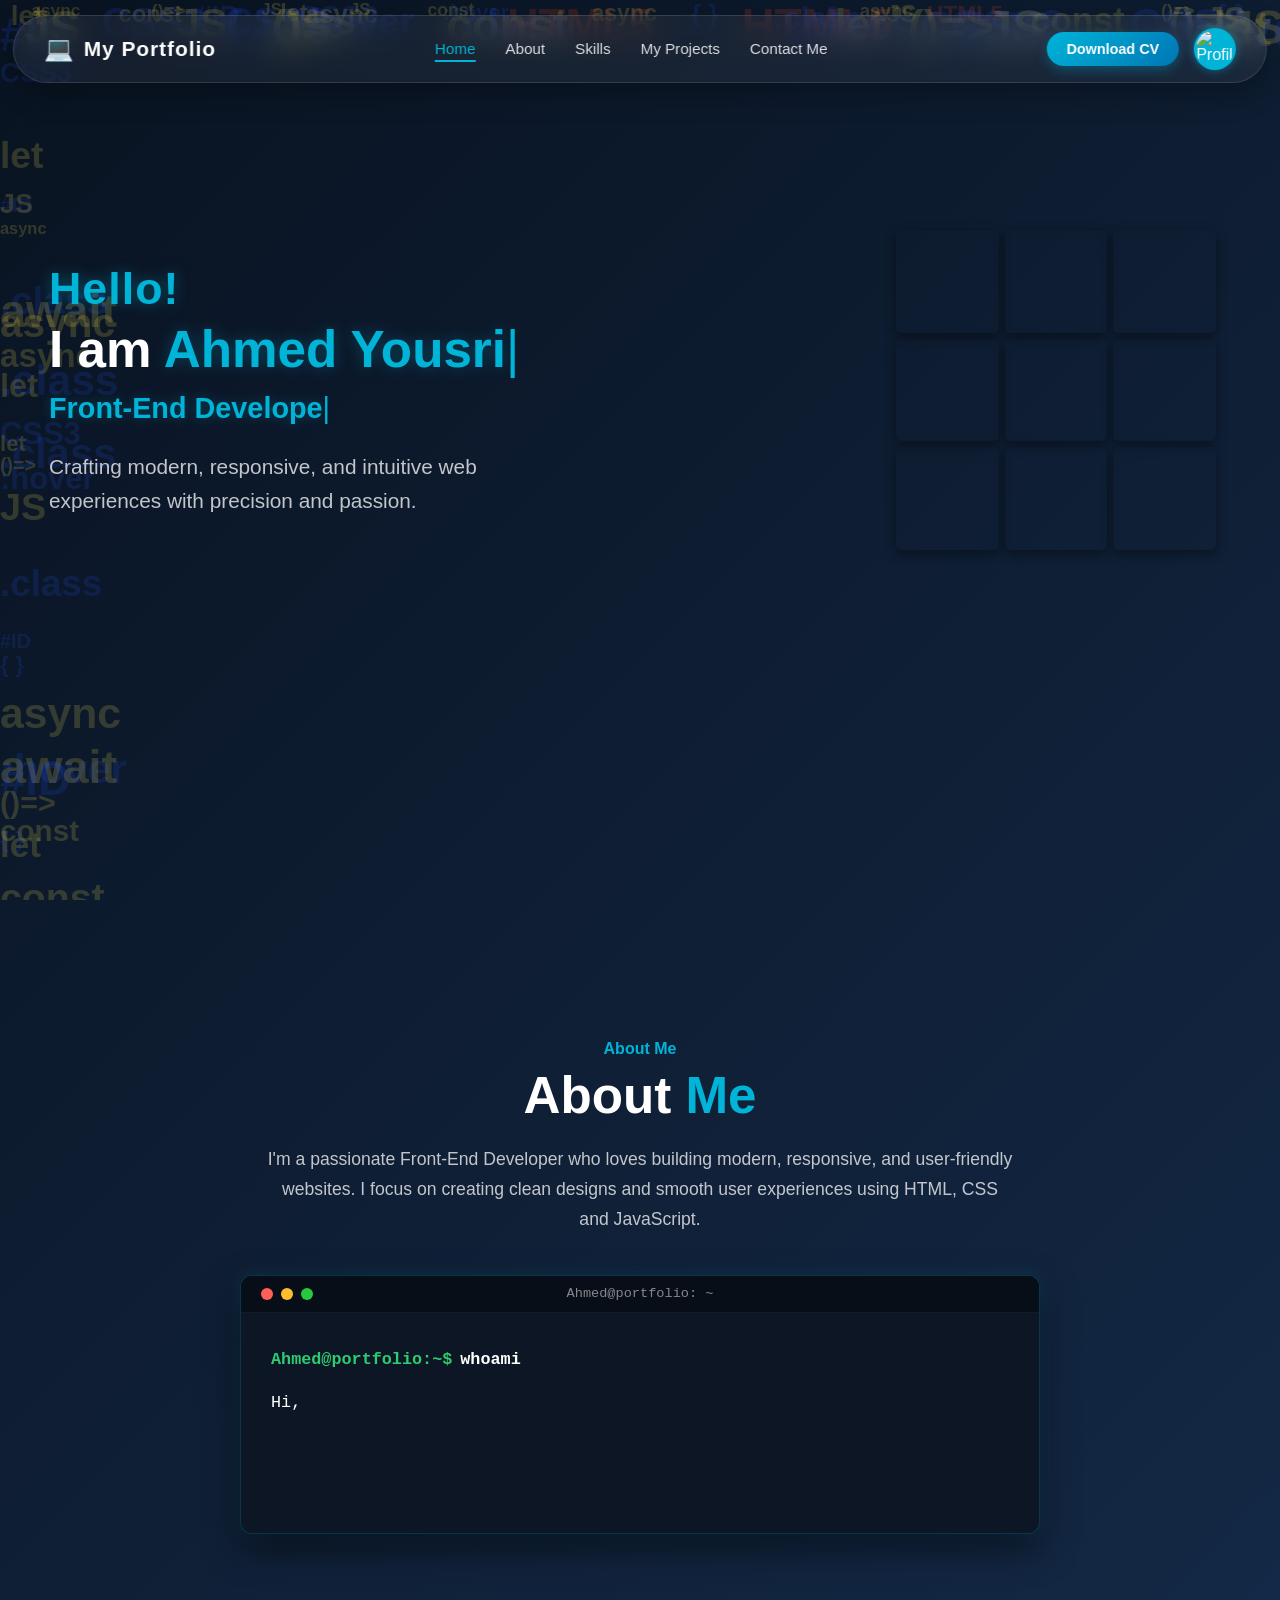
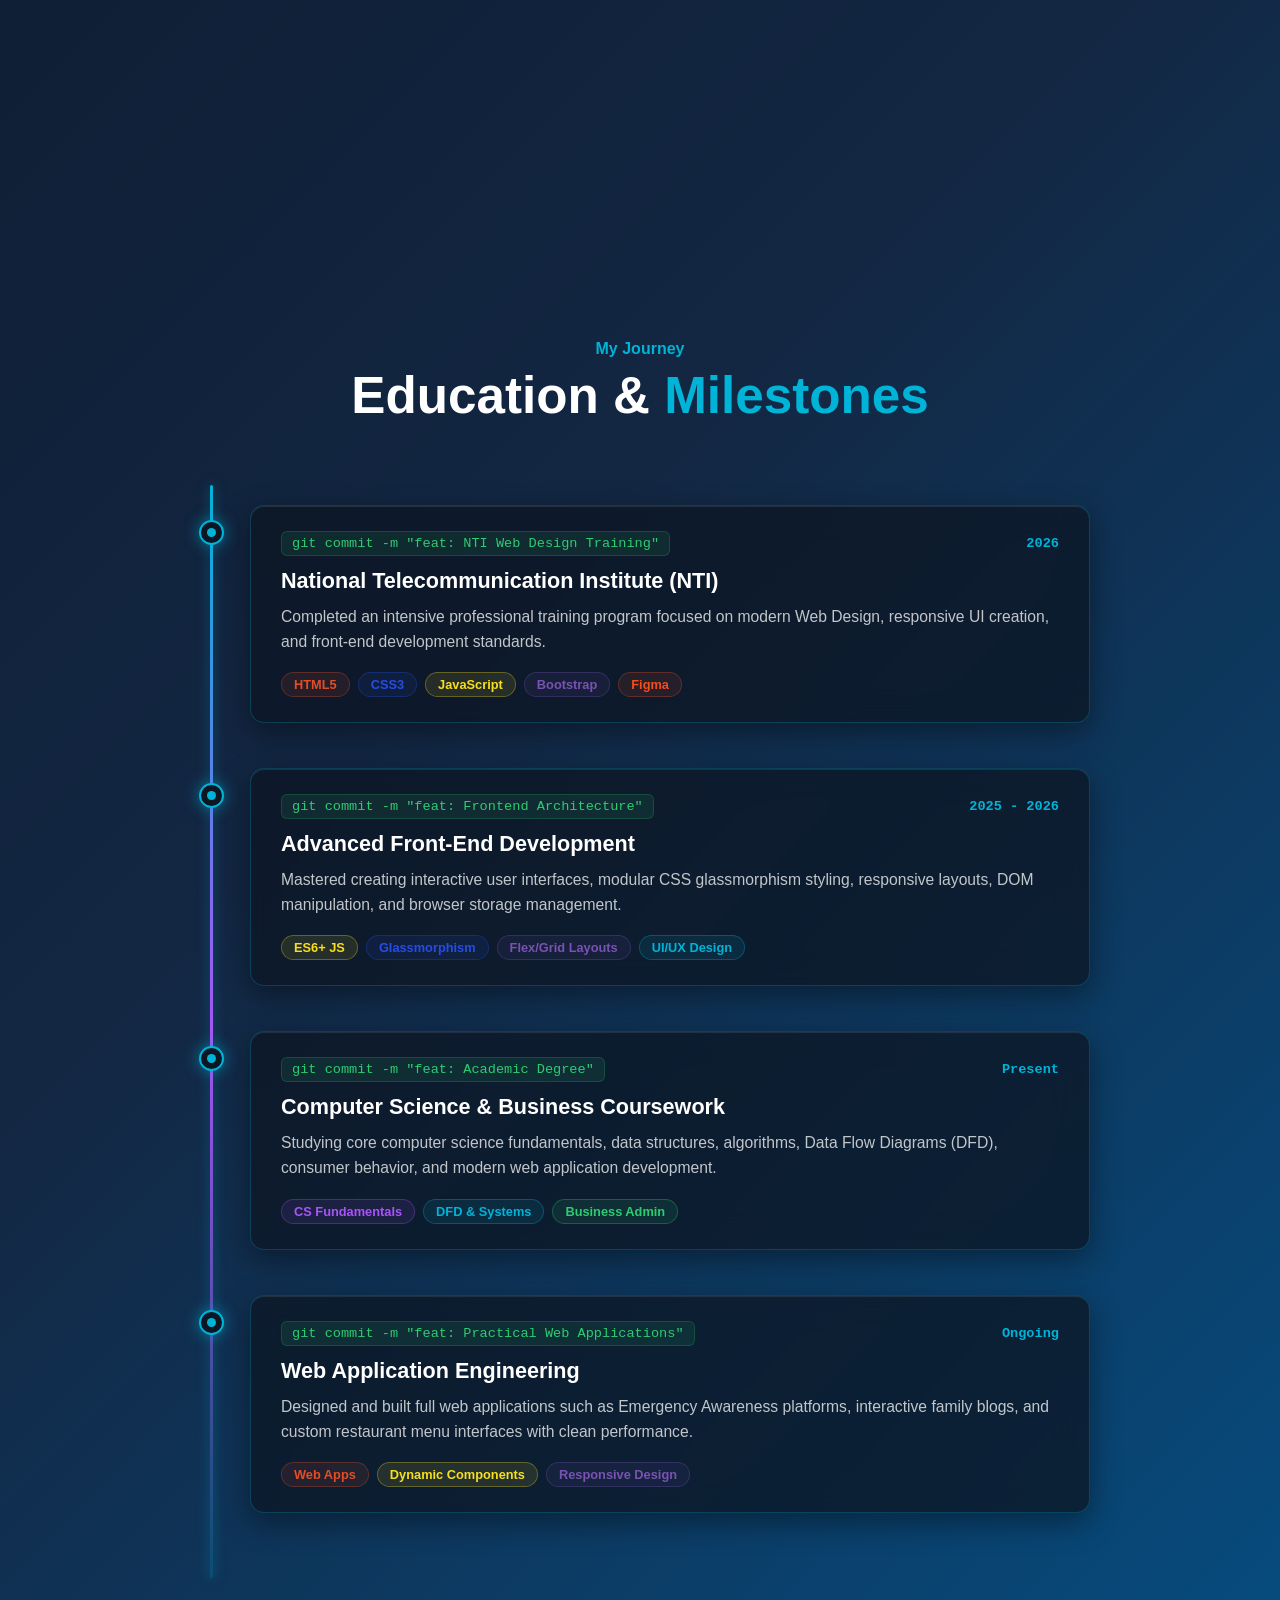
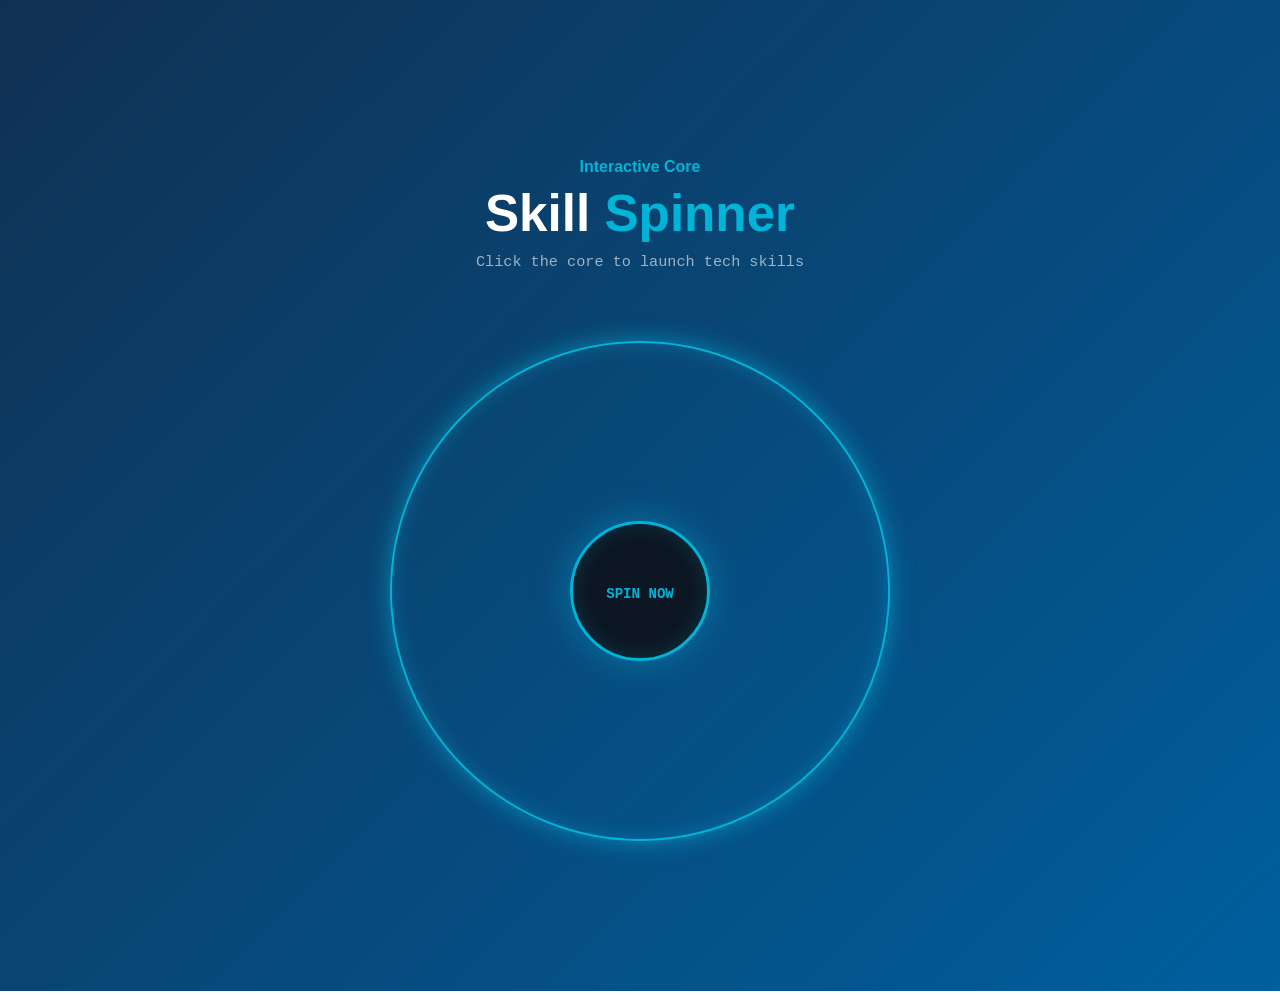
==== home.html @ 05fc456f "Add files via upload" ====
<!DOCTYPE html>
<html lang="en">
<!-- <!DOCTYPE html>
<html lang="ar" dir="rtl"> -->
<head>
  <meta charset="UTF-8">
  <meta name="viewport" content="width=device-width, initial-scale=1.0">
  <title>Background Template</title>
  <link rel="stylesheet" href="home.css">
</head>
<body>
  <!-- حاوية العناصر المتحركة في الخلفية فقط -->
  <div id="particles-container"></div>

  
 <!-- Navbar شريط التنقل -->
<nav class="navbar">
  <!-- الجزء الأيمن: اللوجو والاسم -->
  <div class="nav-brand">
    <div class="logo-icon">💻</div>
    <span class="brand-name">My Portfolio</span>
  </div>
  <!-- الجزء الأوسط: روابط التنقل (للشاشات الكبيرة) -->
  <ul class="nav-links" id="navLinks">
    <li><a href="#home" class="active">Home</a></li>
    <li><a href="#about">About</a></li>
    <li><a href="#skills">Skills</a></li>
    <li><a href="#projects">My Projects</a></li>
    <li><a href="#contact">Contact Me</a></li>
  </ul>
  <!-- الجزء الأيسر: زر الـ CV والصورة الشخصية + زرار الموبايل -->
  <div class="nav-user">
    <a href="CV.pdf" download class="btn-cv">Download CV</a>
    <div class="nav-profile-img">
      <img src="https://iili.io/CSLTADx.jpg" alt="Profile">
    </div>
    <!-- زرار الـ 3 شرط للموبايل -->
    <button class="mobile-toggle" id="mobileToggle" aria-label="Toggle Menu">
      <span></span>
      <span></span>
      <span></span>
    </button>
  </div>
</nav>




<!-- Hero Section -->
<section class="hero-section" id="home">
  <div class="hero-container">
    
    <!-- Left Side: Refined Typography -->
    <div class="hero-text">
      <h2 class="hero-hello">Hello!</h2>
      
      <!-- I am ثابتة والاسم أحمد يسري بيتكتب ويمسح -->
      <h1 class="hero-name">
        I am <span id="typing-name"></span><span class="cursor">|</span>
      </h1>
      
      <!-- التايتل بيتكتب ويمسح تحتها -->
      <h3 class="hero-title">
        <span id="typing-title"></span><span class="cursor-title">|</span>
      </h3>
      
      <p class="bio-text">
        Crafting modern, responsive, and intuitive web experiences with precision and passion.
      </p>
    </div>

    <!-- Right Side: Puzzle Image -->
    <div class="hero-image-wrapper">
      <div class="puzzle-grid" id="puzzleGrid"></div>
    </div>

  </div>
</section>





<!-- 2. About Me Section (تحت الهيرو مباشرة) -->
<section class="about-section" id="about">
  <div class="about-container">
    <span class="sub-title">About Me</span>
    <h2 class="main-title">About <span>Me</span></h2>
    
    <p class="about-description">
      I'm a passionate Front-End Developer who loves building modern, responsive, and user-friendly websites. I focus on creating clean designs and smooth user experiences using HTML, CSS and JavaScript.
    </p>

    <!-- Terminal Window -->
    <div class="terminal-window" id="terminalWindow">
      <div class="terminal-header">
        <div class="dots">
          <span class="dot red"></span>
          <span class="dot yellow"></span>
          <span class="dot green"></span>
        </div>
        <div class="terminal-title">Ahmed@portfolio: ~</div>
      </div>
      <div class="terminal-body" id="terminalBody"></div>
    </div>
  </div>
</section>


<!-- Education / Git Timeline Section -->
<section class="education-section" id="education">
  <div class="education-container">
    <span class="sub-title">My Journey</span>
    <h2 class="main-title">Education & <span>Milestones</span></h2>

    <!-- Git Branch Line Container -->
    <div class="git-timeline">
      <div class="git-branch-line"></div>

      <!-- Commit Item 1: NTI Training -->
      <div class="git-commit-item">
        <div class="git-node">
          <span class="node-inner"></span>
        </div>
        <div class="commit-card">
          <div class="commit-header">
            <span class="commit-tag">git commit -m "feat: NTI Web Design Training"</span>
            <span class="commit-date">2026</span>
          </div>
          <h3 class="commit-title">National Telecommunication Institute (NTI)</h3>
          <p class="commit-desc">
            Completed an intensive professional training program focused on modern Web Design, responsive UI creation, and front-end development standards.
          </p>
          <div class="commit-techs">
            <span class="tech-tag html">HTML5</span>
            <span class="tech-tag css">CSS3</span>
            <span class="tech-tag js">JavaScript</span>
            <span class="tech-tag bootstrap">Bootstrap</span>
            <span class="tech-tag figma">Figma</span>
          </div>
        </div>
      </div>

      <!-- Commit Item 2: Self-Learning & Frontend Specialization (جديد 🔥) -->
      <div class="git-commit-item">
        <div class="git-node">
          <span class="node-inner"></span>
        </div>
        <div class="commit-card">
          <div class="commit-header">
            <span class="commit-tag">git commit -m "feat: Frontend Architecture"</span>
            <span class="commit-date">2025 - 2026</span>
          </div>
          <h3 class="commit-title">Advanced Front-End Development</h3>
          <p class="commit-desc">
            Mastered creating interactive user interfaces, modular CSS glassmorphism styling, responsive layouts, DOM manipulation, and browser storage management.
          </p>
          <div class="commit-techs">
            <span class="tech-tag js">ES6+ JS</span>
            <span class="tech-tag css">Glassmorphism</span>
            <span class="tech-tag bootstrap">Flex/Grid Layouts</span>
            <span class="tech-tag dfd">UI/UX Design</span>
          </div>
        </div>
      </div>

      <!-- Commit Item 3: Academic Studies -->
      <div class="git-commit-item">
        <div class="git-node">
          <span class="node-inner"></span>
        </div>
        <div class="commit-card">
          <div class="commit-header">
            <span class="commit-tag">git commit -m "feat: Academic Degree"</span>
            <span class="commit-date">Present</span>
          </div>
          <h3 class="commit-title">Computer Science & Business Coursework</h3>
          <p class="commit-desc">
            Studying core computer science fundamentals, data structures, algorithms, Data Flow Diagrams (DFD), consumer behavior, and modern web application development.
          </p>
          <div class="commit-techs">
            <span class="tech-tag cs">CS Fundamentals</span>
            <span class="tech-tag dfd">DFD & Systems</span>
            <span class="tech-tag business">Business Admin</span>
          </div>
        </div>
      </div>

      <!-- Commit Item 4: Real-World Web Projects (جديد 🔥) -->
      <div class="git-commit-item">
        <div class="git-node">
          <span class="node-inner"></span>
        </div>
        <div class="commit-card">
          <div class="commit-header">
            <span class="commit-tag">git commit -m "feat: Practical Web Applications"</span>
            <span class="commit-date">Ongoing</span>
          </div>
          <h3 class="commit-title">Web Application Engineering</h3>
          <p class="commit-desc">
            Designed and built full web applications such as Emergency Awareness platforms, interactive family blogs, and custom restaurant menu interfaces with clean performance.
          </p>
          <div class="commit-techs">
            <span class="tech-tag html">Web Apps</span>
            <span class="tech-tag js">Dynamic Components</span>
            <span class="tech-tag bootstrap">Responsive Design</span>
          </div>
        </div>
      </div>

    </div>
  </div>
</section>










<!-- Skills Section - Expanded Circular Skill Orbit -->
<section class="skills-section" id="skills">
  <div class="skills-container">
    <span class="sub-title">Interactive Core</span>
    <h2 class="main-title">Skill <span>Spinner</span></h2>
    <p class="spinner-instruction">Click the core to launch tech skills</p>

    <!-- Spinner System Container -->
    <div class="spinner-system">
      
      <!-- Big Central Core Button -->
      <button class="spinner-core-big" id="spinnerCore">
        <div class="core-glow"></div>
        <div class="core-content">
          <i class="fas fa-bolt"></i>
          <span>SPIN NOW</span>
        </div>
      </button>

      <!-- Skill Orbit Nodes (6 Extra Large Skills) -->
      <div class="skills-orbit-container" id="orbitContainer">

        <!-- HTML5 -->
        <div class="orbit-node html" style="--i: 0;">
          <div class="node-icon"><i class="fab fa-html5"></i></div>
          <span class="node-label">HTML5</span>
          <span class="node-desc">Web Structure</span>
        </div>

        <!-- CSS3 -->
        <div class="orbit-node css" style="--i: 1;">
          <div class="node-icon"><i class="fab fa-css3-alt"></i></div>
          <span class="node-label">CSS3</span>
          <span class="node-desc">Modern Styling</span>
        </div>

        <!-- JavaScript -->
        <div class="orbit-node js" style="--i: 2;">
          <div class="node-icon"><i class="fab fa-js"></i></div>
          <span class="node-label">JavaScript</span>
          <span class="node-desc">Interactive Logic</span>
        </div>

        <!-- Bootstrap -->
        <div class="orbit-node bootstrap" style="--i: 3;">
          <div class="node-icon"><i class="fab fa-bootstrap"></i></div>
          <span class="node-label">Bootstrap</span>
          <span class="node-desc">Responsive UI</span>
        </div>

        <!-- Git -->
        <div class="orbit-node git" style="--i: 4;">
          <div class="node-icon"><i class="fab fa-git-alt"></i></div>
          <span class="node-label">Git</span>
          <span class="node-desc">Version Control</span>
        </div>

        <!-- GitHub -->
        <div class="orbit-node github" style="--i: 5;">
          <div class="node-icon"><i class="fab fa-github"></i></div>
          <span class="node-label">GitHub</span>
          <span class="node-desc">Code Hosting</span>
        </div>

      </div>

      <!-- Outer Decorative Orbit Line -->
      <div class="orbit-ring"></div>

    </div>
  </div>
</section>



  <!-- ربط ملف الـ JS الخارجي -->
  <script src="home.js"></script>
</body>
</html>
---- home.css ----
/* إعادة ضبط الهوامش الأساسية ومنع السكرول الأفقي نهائياً */
* {
  margin: 0;
  padding: 0;
  box-sizing: border-box;
}

html, body {
  width: 100%;
  max-width: 100%;
  overflow-x: hidden !important; /* قفل أي خروج من الأجناب على الموبايل واللاب */
  position: relative;
}

/* الخلفية: كحلي وسماوي بتداخل هادي */
body {
  min-height: 100vh;
  background: linear-gradient(135deg, #091321, #132743, #005f9e);
  font-family: 'Segoe UI', Tahoma, Geneva, Verdana, sans-serif;
  display: flex;
  justify-content: center;
  align-items: center;
  color: white;
  padding: 20px;
}

/* حاوية العناصر المتحركة */
#particles-container {
  position: absolute;
  top: 0;
  left: 0;
  width: 100%;
  height: 100%;
  z-index: 1;
  pointer-events: none;
  overflow: hidden; /* ضمان عدم خروج أي كلمة بره الشاشة */
}

/* الستايل العام للعنصر المتحرك */
.particle {
  position: absolute;
  font-weight: 900;
  opacity: 0.18;
  user-select: none;
  white-space: nowrap;
}

/* ألوان التقنيات */
.html-text { color: #e34c26; }
.css-text  { color: #264de4; }
.js-text   { color: #f0db4f; }

/* 1. أنيميشن الصعود (من تحت لفوق) */
@keyframes floatUp {
  0% { transform: translateY(105vh) rotate(0deg); opacity: 0; }
  15% { opacity: 0.2; }
  85% { opacity: 0.2; }
  100% { transform: translateY(-10vh) rotate(360deg); opacity: 0; }
}

/* 2. أنيميشن الهبوط (من فوق لتحت) */
@keyframes floatDown {
  0% { transform: translateY(-10vh) rotate(0deg); opacity: 0; }
  15% { opacity: 0.2; }
  85% { opacity: 0.2; }
  100% { transform: translateY(105vh) rotate(-360deg); opacity: 0; }
}

/* 3. أنيميشن من اليسار لليمن (محصورة داخل نطاق الشاشة) */
@keyframes floatRight {
  0% { transform: translateX(-15vw) rotate(0deg); opacity: 0; }
  15% { opacity: 0.2; }
  85% { opacity: 0.2; }
  100% { transform: translateX(100vw) rotate(360deg); opacity: 0; }
}

/* 4. أنيميشن من اليمين لليسار (محصورة داخل نطاق الشاشة) */
@keyframes floatLeft {
  0% { transform: translateX(100vw) rotate(0deg); opacity: 0; }
  15% { opacity: 0.2; }
  85% { opacity: 0.2; }
  100% { transform: translateX(-15vw) rotate(-360deg); opacity: 0; }
}

/* المحتوى الرئيسي زجاجي الشفافية */
.hero-content {
  text-align: center;
  z-index: 10;
  background: rgba(255, 255, 255, 0.05);
  padding: 40px 50px;
  border-radius: 20px;
  backdrop-filter: blur(10px);
  -webkit-backdrop-filter: blur(10px);
  border: 1px solid rgba(255, 255, 255, 0.1);
  box-shadow: 0 15px 35px rgba(0, 0, 0, 0.2);
  max-width: 650px;
  width: 100%;
}

.hero-content h1 {
  font-size: 2.8rem;
  margin-bottom: 12px;
  letter-spacing: 1.5px;
  line-height: 1.2;
}

.hero-content p {
  font-size: 1.25rem;
  color: #00b4d8;
  margin-bottom: 25px;
  font-weight: 500;
}

.hero-content button {
  background: #00b4d8;
  color: #fff;
  border: none;
  padding: 14px 36px;
  font-size: 1.1rem;
  border-radius: 30px;
  cursor: pointer;
  font-weight: bold;
  transition: all 0.3s ease;
  box-shadow: 0 5px 15px rgba(0, 180, 216, 0.3);
}

.hero-content button:hover {
  background: #0077b6;
  transform: translateY(-3px) scale(1.03);
  box-shadow: 0 8px 20px rgba(0, 180, 216, 0.5);
}

/* ==========================================
   Responsive Design (الموبايل والتابلت)
========================================== */

@media (max-width: 768px) {
  .hero-content {
    padding: 30px 25px;
  }

  .hero-content h1 {
    font-size: 2.2rem;
  }

  .hero-content p {
    font-size: 1.1rem;
  }
}

@media (max-width: 480px) {
  body {
    padding: 15px; /* هوامش متناسقة للموبايل */
  }

  .hero-content {
    padding: 25px 15px;
    border-radius: 16px;
  }

  .hero-content h1 {
    font-size: 1.6rem;
  }

  .hero-content p {
    font-size: 0.95rem;
  }

  .hero-content button {
    width: 100%;
    padding: 12px 0;
    font-size: 0.95rem;
  }
}



/* ==========================================
   Navbar Main Styling
========================================== */
.navbar {
  position: fixed;
  top: 15px;
  left: 50%;
  transform: translateX(-50%);
  width: 98%; /* كبرنا العرض عشان يستغل مساحة أكبر */
  max-width: 1450px; /* زيادة أقصى عرض ليصل للأطراف بشكل لطيف */
  background: rgba(255, 255, 255, 0.05);
  backdrop-filter: blur(15px);
  -webkit-backdrop-filter: blur(15px);
  border: 1px solid rgba(255, 255, 255, 0.12);
  padding: 12px 30px;
  border-radius: 50px;
  display: flex;
  justify-content: space-between;
  align-items: center;
  z-index: 1000;
  box-shadow: 0 10px 30px rgba(0, 0, 0, 0.3);
  direction: ltr;
  transition: all 0.3s ease;
}

/* 1. اللوجو والاسم */
.nav-brand {
  display: flex;
  align-items: center;
  gap: 10px;
}

.logo-icon {
  font-size: 1.5rem;
}

.brand-name {
  font-size: 1.3rem;
  font-weight: 800;
  color: #fff;
  letter-spacing: 1px;
}

/* 2. روابط التنقل */
.nav-links {
  display: flex;
  list-style: none;
  gap: 30px;
}

.nav-links a {
  color: rgba(255, 255, 255, 0.85);
  text-decoration: none;
  font-size: 0.95rem;
  font-weight: 500;
  transition: all 0.3s ease;
  position: relative;
}

.nav-links a:hover,
.nav-links a.active {
  color: #00b4d8;
}

.nav-links a::after {
  content: '';
  position: absolute;
  bottom: -5px;
  left: 0;
  width: 0;
  height: 2px;
  background: #00b4d8;
  transition: width 0.3s ease;
}

.nav-links a:hover::after,
.nav-links a.active::after {
  width: 100%;
}

/* 3. زر الـ CV والصورة والـ Toggle */
.nav-user {
  display: flex;
  align-items: center;
  gap: 15px;
}

.btn-cv {
  background: linear-gradient(135deg, #00b4d8, #0077b6);
  color: #fff;
  text-decoration: none;
  padding: 9px 20px;
  font-size: 0.9rem;
  font-weight: 600;
  border-radius: 25px;
  transition: all 0.3s ease;
  box-shadow: 0 4px 12px rgba(0, 180, 216, 0.3);
  white-space: nowrap;
}

.btn-cv:hover {
  transform: translateY(-2px);
  box-shadow: 0 6px 18px rgba(0, 180, 216, 0.5);
  background: linear-gradient(135deg, #0077b6, #00b4d8);
}

.nav-profile-img {
  width: 42px;
  height: 42px;
  border-radius: 50%;
  padding: 2px;
  background: #00b4d8;
  box-shadow: 0 0 10px rgba(0, 180, 216, 0.5);
  flex-shrink: 0;
}

.nav-profile-img img {
  width: 100%;
  height: 100%;
  border-radius: 50%;
  object-fit: cover;
  display: block;
}

/* زر الـ 3 شرط للموبايل (مخفي في الشاشات الكبيرة) */
.mobile-toggle {
  display: none;
  flex-direction: column;
  justify-content: space-between;
  width: 25px;
  height: 18px;
  background: transparent;
  border: none;
  cursor: pointer;
  padding: 0;
  z-index: 1001;
}

.mobile-toggle span {
  width: 100%;
  height: 3px;
  background-color: #fff;
  border-radius: 3px;
  transition: all 0.3s ease;
}

/* ==========================================
   Responsive (التحول للموبايل والـ Dropdown)
========================================== */
@media (max-width: 850px) {
  .navbar {
    width: 95%;
    padding: 10px 20px;
  }

  /* إظهار زر الـ 3 شرط */
  .mobile-toggle {
    display: flex;
  }

  /* تحويل روابط التنقل لقائمة Dropdown زجاجية */
  .nav-links {
    position: absolute;
    top: 70px;
    left: 0;
    width: 100%;
    background: rgba(13, 27, 42, 0.95);
    backdrop-filter: blur(20px);
    -webkit-backdrop-filter: blur(20px);
    border: 1px solid rgba(255, 255, 255, 0.1);
    border-radius: 20px;
    flex-direction: column;
    align-items: center;
    padding: 25px 0;
    gap: 20px;
    opacity: 0;
    pointer-events: none;
    transform: translateY(-15px);
    transition: all 0.3s ease;
    box-shadow: 0 15px 30px rgba(0, 0, 0, 0.5);
  }

  /* كلاس التفعيل عند ضغط الزرار بـ JS */
  .nav-links.active {
    opacity: 1;
    pointer-events: auto;
    transform: translateY(0);
  }

  /* أنيميشن حركة الـ 3 شرط لعلامة (X) عند الفتح */
  .mobile-toggle.active span:nth-child(1) {
    transform: translateY(7.5px) rotate(45deg);
  }
  .mobile-toggle.active span:nth-child(2) {
    opacity: 0;
  }
  .mobile-toggle.active span:nth-child(3) {
    transform: translateY(-7.5px) rotate(-45deg);
  }
}

@media (max-width: 480px) {
  .btn-cv {
    padding: 7px 14px;
    font-size: 0.8rem;
  }
  .brand-name {
    font-size: 1.1rem;
  }
}




/* ==========================================
   Hero Section Styling (Expanded Text Area)
========================================== */
.hero-section {
  min-height: 90vh;
  display: flex;
  align-items: center;
  justify-content: center;
  padding: 100px 4% 30px 4%; /* تقليل الهوامش الجانبية لاستغلال الشاشة */
  position: relative;
  z-index: 10;
  direction: ltr;
}

.hero-container {
  width: 100%;
  max-width: 1350px;
  display: flex;
  justify-content: space-between;
  align-items: center;
  gap: 20px; /* تقليل المسافة بين الصورة والنص */
}

.hero-text {
  flex: 1.6; /* تكبير مساحة النص عشان تاخد راحتها تماماً */
  text-align: left;
  transform: translateY(-20px) translateX(-15px); /* تحريك الكلام شمال أكتر */
}

.hero-hello {
  font-size: 2.8rem;
  font-weight: 800;
  color: #00b4d8;
  margin-bottom: 5px;
  letter-spacing: 1px;
  text-shadow: 0 0 15px rgba(0, 180, 216, 0.4);
}

/* I am + Ahmed Yusry في سطر واحد ثابت ومستحيل ينزل تحت */
.hero-name {
  font-size: 3.2rem;
  font-weight: 800;
  color: #ffffff;
  margin-bottom: 8px;
  line-height: 1.2;
  min-height: 65px;
  white-space: nowrap; /* منع نزول الاسم لسطر جديد نهائياً */
}

#typing-name {
  color: #00b4d8;
  text-shadow: 0 0 15px rgba(0, 180, 216, 0.3);
}

.hero-title {
  font-size: 1.8rem;
  font-weight: 600;
  color: #00b4d8;
  margin-bottom: 18px;
  min-height: 40px;
  white-space: nowrap; /* منع نزول التايتل لسطر جديد برضه */
}

#typing-title {
  color: #00b4d8;
  text-shadow: 0 0 12px rgba(0, 180, 216, 0.3);
}

.cursor, .cursor-title {
  display: inline-block;
  color: #00b4d8;
  font-weight: 300;
  animation: blink 0.7s infinite;
}

@keyframes blink {
  0%, 100% { opacity: 1; }
  50% { opacity: 0; }
}

.bio-text {
  font-size: 1.3rem;
  color: rgba(255, 255, 255, 0.75);
  line-height: 1.6;
  max-width: 520px;
}

/* الجانب اليمين للصورة */
.hero-image-wrapper {
  flex: 0.9;
  display: flex;
  justify-content: flex-end;
  align-items: center;
  transform: translateY(-20px);
}

.puzzle-grid {
  width: 320px;
  height: 320px;
  display: grid;
  grid-template-columns: repeat(3, 1fr);
  grid-template-rows: repeat(3, 1fr);
  gap: 6px;
  position: relative;
  border-radius: 20px;
  transition: gap 0.5s ease, box-shadow .5s ease;
}

.puzzle-piece {
  width: 100%;
  height: 100%;
  background-image: url("https://iili.io/CSLTADx.jpg");
  background-size: 320px 320px;
  border-radius: 6px;
  box-shadow: 0 4px 12px rgba(0, 0, 0, 0.4);
  transition: transform 3s cubic-bezier(0.16, 1, 0.3, 1), opacity 3s ease, border-radius 3s ease;
}

.puzzle-grid.merged {
  gap: 0px !important;
  box-shadow: 0 20px 40px rgba(0, 0, 0, 0.6), 0 0 25px rgba(0, 180, 216, 0.25);
}

.puzzle-grid.merged .puzzle-piece {
  border-radius: 0px !important;
  box-shadow: none !important;
  outline: 1px solid transparent;
}

.puzzle-grid.merged .puzzle-piece:nth-child(1) { border-top-left-radius: 20px !important; }
.puzzle-grid.merged .puzzle-piece:nth-child(3) { border-top-right-radius: 20px !important; }
.puzzle-grid.merged .puzzle-piece:nth-child(7) { border-bottom-left-radius: 20px !important; }
.puzzle-grid.merged .puzzle-piece:nth-child(9) { border-bottom-right-radius: 20px !important; }

/* Responsive Adjustments */
@media (max-width: 968px) {
  .hero-container {
    flex-direction: column;
    text-align: center;
    gap: 30px;
  }

  .hero-text, .hero-image-wrapper {
    transform: none;
    justify-content: center;
  }

  .hero-text { text-align: center; }
  .hero-hello { font-size: 2.2rem; }
  .hero-name { font-size: 2.2rem; white-space: normal; } /* السماح بالتجميع على الموبايل */
  .hero-title { font-size: 1.4rem; white-space: normal; }

  .puzzle-grid {
    width: 270px;
    height: 270px;
  }

  .puzzle-piece {
    background-size: 270px 270px;
  }
}

/* ==========================================
   إجبار السكاشن تنزل تحت بعضها تماماً
========================================== */

/* 1. ضبط الـ Body والمنطقة العروضية */
body {
  margin: 0;
  padding: 0;
  overflow-x: hidden;
  display: block !important; /* ضمان عدم توزيع السكاشن مجاورة */
}

/* إجبار كل Section إنه ياخد سطر لوحده بعرض الشاشة */
section {
  display: block !important;
  width: 100% !important;
  box-sizing: border-box;
  clear: both;
}

/* ==========================================
   1. Hero Section (قسم الهيرو)
========================================== */
.hero-section {
  min-height: 100vh;
  padding-top: 250px; /* مسافة فوق عشان الـ Navbar الثابت ما يغطيش الكلام */
  padding-bottom: 60px;
  padding-left: 5%;
  padding-right: 5%;
  position: relative;
  z-index: 10;
  direction: ltr;
}

.hero-container {
  width: 100%;
  max-width: 1300px;
  margin: 0 auto;
  display: flex; /* ترتيب محتوى الهيرو الداخلي فقط (النص والصورة) جنب بعض */
  justify-content: space-between;
  align-items: center;
  gap: 40px;
}

.hero-text {
  flex: 1.4;
  text-align: left;
}

.hero-image-wrapper {
  flex: 0.9;
  display: flex;
  justify-content: flex-end;
}

/* ==========================================
   2. About Me Section (قسم عني - ينزل تحت)
========================================== */
.about-section {
  min-height: 100vh;
  padding: 100px 5% 80px 5%;
  position: relative;
  z-index: 10;
  direction: ltr;
  margin-top: 40px; /* مسافة مريحة تضمن الفصل التام بينه وبين الهيرو */
}

.about-container {
  width: 100%;
  max-width: 900px;
  text-align: center;
  margin: 0 auto;
}

.sub-title {
  color: #00b4d8;
  font-size: 1rem;
  font-weight: 600;
  display: block;
  margin-bottom: 8px;
}

.main-title {
  font-size: 3.2rem;
  font-weight: 800;
  color: #ffffff;
  margin-bottom: 20px;
}

.main-title span {
  color: #00b4d8;
}

.about-description {
  color: rgba(255, 255, 255, 0.75);
  font-size: 1.1rem;
  line-height: 1.7;
  max-width: 750px;
  margin: 0 auto 40px auto;
}

/* Terminal Window Styling */
.terminal-window {
  background: rgba(13, 22, 35, 0.9);
  backdrop-filter: blur(15px);
  -webkit-backdrop-filter: blur(15px);
  border: 1px solid rgba(0, 180, 216, 0.2);
  border-radius: 12px;
  overflow: hidden;
  box-shadow: 0 15px 35px rgba(0, 0, 0, 0.5), 0 0 20px rgba(0, 180, 216, 0.15);
  text-align: left;
  font-family: 'Fira Code', 'Courier New', Courier, monospace;
  max-width: 800px;
  margin: 0 auto;
}

.terminal-header {
  background: rgba(8, 14, 23, 0.95);
  padding: 12px 20px;
  display: flex;
  align-items: center;
  position: relative;
  border-bottom: 1px solid rgba(255, 255, 255, 0.05);
}

.dots { display: flex; gap: 8px; }
.dot { width: 12px; height: 12px; border-radius: 50%; }
.dot.red { background: #ff5f56; }
.dot.yellow { background: #ffbd2e; }
.dot.green { background: #27c93f; }

.terminal-title {
  position: absolute;
  left: 50%;
  transform: translateX(-50%);
  color: rgba(255, 255, 255, 0.5);
  font-size: 0.85rem;
}

.terminal-body {
  padding: 30px;
  min-height: 220px;
  font-size: 1rem;
  line-height: 1.8;
}

/* ==========================================
   Terminal Line-by-Line & Colorful Syntax Styling
========================================== */

.terminal-body {
  padding: 30px;
  min-height: 220px;
  font-size: 1.05rem;
  line-height: 2;
  font-family: 'Fira Code', 'Courier New', Courier, monospace;
}

/* تأثير ظهور السطر بالكامل */
.term-line {
  margin-bottom: 10px;
  display: flex;
  align-items: center;
  flex-wrap: wrap;
  gap: 8px;
  opacity: 0;
  transform: translateY(6px);
  animation: lineFadeIn 0.4s ease forwards;
}

@keyframes lineFadeIn {
  to {
    opacity: 1;
    transform: translateY(0);
  }
}

/* ألوان الأسطر والكلمات المختلفة */
.term-prompt { color: #2ecc71; font-weight: bold; } /* أخضر الـ Terminal */
.term-cmd { color: #ffffff; font-weight: 600; }     /* أبيض للأمر whoami */

/* السطر 1: Hi, I'm Ahmed Yousry (أزرق نيون) */
.term-line-1 { color: #00b4d8; font-weight: 700; font-size: 1.15rem; }

/* السطر 2: Front-End Developer (أخضر نيون فاتح) */
.term-line-2 { color: #2ecc71; font-weight: 600; }

/* السطر 3: I create modern and responsive websites (بنفسجي / وردي نيون) */
.term-line-3 { color: #e056fd; }

/* السطر 4: ألوان اللغات والمهارات كل كلمة بلون مميز */
.skill-html {
  color: #e44d26; /* برتقالي HTML */
  font-weight: bold;
}

.skill-css {
  color: #264de4; /* أزرق CSS */
  font-weight: bold;
}

.skill-js {
  color: #f7df1e; /* أصفر JavaScript */
  font-weight: bold;
}

.skill-separator {
  color: rgba(255, 255, 255, 0.4);
  margin: 0 4px;
}

/* ==========================================
   Education Git Timeline Section
========================================== */
.education-section {
  min-height: 100vh;
  padding: 100px 5% 80px 5%;
  position: relative;
  z-index: 10;
  direction: ltr;
  box-sizing: border-box;
}

.education-container {
  width: 100%;
  max-width: 900px;
  margin: 0 auto;
  text-align: center;
}

/* Timeline Layout */
.git-timeline {
  position: relative;
  margin-top: 60px;
  padding: 20px 0;
}

/* الخط الرأسي المضيء (The Git Branch) */
.git-branch-line {
  position: absolute;
  top: 0;
  bottom: 0;
  left: 20px; /* على الشمال في الموبايل، وفي السنتر في الشاشات الكبيرة */
  width: 3px;
  background: linear-gradient(180deg, #00b4d8 0%, #a855f7 50%, rgba(0, 180, 216, 0.2) 100%);
  box-shadow: 0 0 12px rgba(0, 180, 216, 0.5);
  border-radius: 3px;
}

/* Commit Node Container */
.git-commit-item {
  position: relative;
  display: flex;
  align-items: flex-start;
  margin-bottom: 45px;
  opacity: 0;
  transform: translateY(30px);
  transition: all 0.6s cubic-bezier(0.25, 1, 0.5, 1);
}

.git-commit-item.show {
  opacity: 1;
  transform: translateY(0);
}

/* Git Node Dot */
.git-node {
  position: absolute;
  left: 9px;
  top: 15px;
  width: 25px;
  height: 25px;
  border-radius: 50%;
  background: #0d1623;
  border: 2px solid #00b4d8;
  display: flex;
  justify-content: center;
  align-items: center;
  box-shadow: 0 0 15px rgba(0, 180, 216, 0.6);
  z-index: 2;
  transition: transform 0.3s ease, background 0.3s ease;
}

.git-commit-item:hover .git-node {
  transform: scale(1.25);
  background: #00b4d8;
  box-shadow: 0 0 25px #00b4d8;
}

.node-inner {
  width: 9px;
  height: 9px;
  border-radius: 50%;
  background: #00b4d8;
}

.git-commit-item:hover .node-inner {
  background: #ffffff;
}

/* Glassmorphism Commit Card */
.commit-card {
  margin-left: 60px;
  width: 100%;
  background: rgba(13, 22, 35, 0.75);
  backdrop-filter: blur(16px);
  -webkit-backdrop-filter: blur(16px);
  border: 1px solid rgba(0, 180, 216, 0.25);
  border-radius: 14px;
  padding: 25px 30px;
  text-align: left;
  box-shadow: 0 10px 30px rgba(0, 0, 0, 0.4), inset 0 1px 1px rgba(255, 255, 255, 0.1);
  transition: border-color 0.3s ease, transform 0.3s ease, box-shadow 0.3s ease;
}

.commit-card:hover {
  border-color: rgba(0, 180, 216, 0.6);
  transform: translateY(-5px);
  box-shadow: 0 15px 35px rgba(0, 0, 0, 0.5), 0 0 20px rgba(0, 180, 216, 0.2);
}

.commit-header {
  display: flex;
  justify-content: space-between;
  align-items: center;
  margin-bottom: 12px;
  flex-wrap: wrap;
  gap: 10px;
}

.commit-tag {
  font-family: 'Fira Code', monospace;
  font-size: 0.85rem;
  color: #2ecc71; /* أخضر Git */
  background: rgba(46, 204, 113, 0.1);
  padding: 4px 10px;
  border-radius: 6px;
  border: 1px solid rgba(46, 204, 113, 0.2);
}

.commit-date {
  font-family: 'Fira Code', monospace;
  font-size: 0.85rem;
  color: #00b4d8;
  font-weight: 600;
}

.commit-title {
  color: #ffffff;
  font-size: 1.35rem;
  font-weight: 700;
  margin-bottom: 10px;
}

.commit-desc {
  color: rgba(255, 255, 255, 0.75);
  font-size: 0.98rem;
  line-height: 1.6;
  margin-bottom: 18px;
}

/* Tech Badges */
.commit-techs {
  display: flex;
  flex-wrap: wrap;
  gap: 8px;
}

.tech-tag {
  font-size: 0.8rem;
  padding: 4px 12px;
  border-radius: 20px;
  font-weight: 600;
  background: rgba(255, 255, 255, 0.05);
  border: 1px solid rgba(255, 255, 255, 0.1);
  color: #e2e8f0;
}

.tech-tag.html { color: #e44d26; border-color: rgba(228, 77, 38, 0.3); background: rgba(228, 77, 38, 0.1); }
.tech-tag.css { color: #264de4; border-color: rgba(38, 77, 228, 0.3); background: rgba(38, 77, 228, 0.1); }
.tech-tag.js { color: #f7df1e; border-color: rgba(247, 223, 30, 0.3); background: rgba(247, 223, 30, 0.1); }
.tech-tag.bootstrap { color: #7952b3; border-color: rgba(121, 82, 179, 0.3); background: rgba(121, 82, 179, 0.1); }
.tech-tag.figma { color: #f24e1e; border-color: rgba(242, 78, 30, 0.3); background: rgba(242, 78, 30, 0.1); }
.tech-tag.cs { color: #a855f7; border-color: rgba(168, 85, 247, 0.3); background: rgba(168, 85, 247, 0.1); }
.tech-tag.dfd { color: #00b4d8; border-color: rgba(0, 180, 216, 0.3); background: rgba(0, 180, 216, 0.1); }
.tech-tag.business { color: #2ecc71; border-color: rgba(46, 204, 113, 0.3); background: rgba(46, 204, 113, 0.1); }

@media (max-width: 600px) {
  .commit-card { padding: 18px; margin-left: 50px; }
  .commit-title { font-size: 1.1rem; }
}









/* ==========================================
   Global Overflow Fix (منع الهزة الأفقية)
========================================== */
html, body {
  max-width: 100%;
  overflow-x: hidden !important;
}

/* ==========================================
   Big Circular Core & Scaling Orbit Nodes
========================================== */
.skills-section {
  min-height: 100vh;
  padding: 100px 5% 80px 5%;
  position: relative;
  z-index: 10;
  direction: ltr;
  box-sizing: border-box;
  overflow: hidden; /* يمنع خروج العناصر يمين أو شمال */
}

.skills-container {
  max-width: 1000px;
  margin: 0 auto;
  text-align: center;
}

.spinner-instruction {
  font-family: 'Fira Code', monospace;
  color: rgba(255, 255, 255, 0.6);
  font-size: 0.95rem;
  margin-top: -10px;
  margin-bottom: 30px;
}

/* مساحة المسرح الكلي */
.spinner-system {
  position: relative;
  width: 580px; 
  height: 580px;
  margin: 30px auto;
  display: flex;
  justify-content: center;
  align-items: center;
  max-width: 100%;
}

/* الدايرة الرئيسية الكبيرة في النص */
.spinner-core-big {
  position: relative;
  width: 140px; 
  height: 140px;
  border-radius: 50%;
  background: #0d1623;
  border: 3px solid #00b4d8;
  color: #00b4d8;
  cursor: pointer;
  outline: none;
  z-index: 25;
  box-shadow: 0 0 35px rgba(0, 180, 216, 0.4), inset 0 0 20px rgba(0, 180, 216, 0.2);
  transition: all 0.4s cubic-bezier(0.175, 0.885, 0.32, 1.275);
}

.spinner-core-big:hover {
  transform: scale(1.08);
  box-shadow: 0 0 50px #00b4d8, inset 0 0 25px #00b4d8;
}

.spinner-core-big.spinning {
  animation: corePulse 0.4s infinite alternate;
  border-color: #a855f7;
  color: #a855f7;
  box-shadow: 0 0 50px #a855f7;
}

.core-content {
  display: flex;
  flex-direction: column;
  align-items: center;
  gap: 6px;
  font-family: 'Fira Code', monospace;
  font-weight: bold;
  font-size: 0.88rem;
}

.core-content i { font-size: 1.9rem; }

/* 🔥 الحلقة الدائرية الخارجية المضيئة (Glowing Orbit Ring) */
.orbit-ring {
  position: absolute;
  width: 500px;
  height: 500px;
  border-radius: 50%;
  border: 2px solid #00b4d8; /* لون النيون الرئيسي */
  background: rgba(0, 180, 216, 0.02); /* خلفية زجاجية خفيفة جداً */
  /* تأثير التوهج المضيء (Neon Glow) */
  box-shadow: 0 0 25px rgba(0, 180, 216, 0.6),
              inset 0 0 20px rgba(0, 180, 216, 0.3);
  z-index: 1;
  pointer-events: none;
  transition: all 0.5s ease;
  animation: ringPulse 3s infinite alternate ease-in-out;
}

/* أنيميشن نبض الإضاءة للحلقة الدائرية الكبيرة */
@keyframes ringPulse {
  0% {
    box-shadow: 0 0 15px rgba(0, 180, 216, 0.4), inset 0 0 15px rgba(0, 180, 216, 0.2);
    border-color: rgba(0, 180, 216, 0.7);
  }
  100% {
    box-shadow: 0 0 35px rgba(0, 180, 216, 0.9), inset 0 0 25px rgba(0, 180, 216, 0.5);
    border-color: #00b4d8;
  }
}

/* Skills Orbit Container */
.skills-orbit-container {
  position: absolute;
  width: 100%;
  height: 100%;
  top: 0;
  left: 0;
  z-index: 15;
  transition: transform 2.5s cubic-bezier(0.25, 1, 0.5, 1);
}

/* دواير المهارات الـ 6 (Extra Large) */
.orbit-node {
  position: absolute;
  top: 50%;
  left: 50%;
  width: 120px;
  height: 120px;
  margin-top: -60px;
  margin-left: -60px;
  border-radius: 50%;
  background: rgba(13, 22, 35, 0.95);
  backdrop-filter: blur(14px);
  -webkit-backdrop-filter: blur(14px);
  border: 2px solid rgba(255, 255, 255, 0.18);
  display: flex;
  flex-direction: column;
  justify-content: center;
  align-items: center;
  cursor: pointer;
  opacity: 0;
  transform: scale(0);
  transition: all 0.9s cubic-bezier(0.34, 1.56, 0.64, 1);
  padding: 8px;
  text-align: center;
  box-sizing: border-box;
}

.node-icon { font-size: 2rem; }
.node-label { font-size: 0.85rem; font-family: 'Fira Code', monospace; font-weight: bold; margin-top: 2px; color: #fff; }
.node-desc { font-size: 0.68rem; color: rgba(255, 255, 255, 0.75); font-family: sans-serif; display: block; margin-top: 1px; }

/* تفعيل الدواير وتكبيرها واستقرارها على المدار المضيء */
.spinner-system.active .orbit-node {
  opacity: 1;
  transform: rotate(calc(var(--i) * (360deg / 6))) translate(250px) rotate(calc(var(--i) * (-360deg / 6))) scale(1);
}

/* Hover Effect لكل مهارة */
.orbit-node.html { color: #e44d26; }
.orbit-node.html:hover { border-color: #e44d26; box-shadow: 0 0 30px #e44d26; transform: rotate(calc(var(--i) * (360deg / 6))) translate(250px) rotate(calc(var(--i) * (-360deg / 6))) scale(1.18); }

.orbit-node.css { color: #264de4; }
.orbit-node.css:hover { border-color: #264de4; box-shadow: 0 0 30px #264de4; transform: rotate(calc(var(--i) * (360deg / 6))) translate(250px) rotate(calc(var(--i) * (-360deg / 6))) scale(1.18); }

.orbit-node.js { color: #f7df1e; }
.orbit-node.js:hover { border-color: #f7df1e; box-shadow: 0 0 30px #f7df1e; transform: rotate(calc(var(--i) * (360deg / 6))) translate(250px) rotate(calc(var(--i) * (-360deg / 6))) scale(1.18); }

.orbit-node.bootstrap { color: #7952b3; }
.orbit-node.bootstrap:hover { border-color: #7952b3; box-shadow: 0 0 30px #7952b3; transform: rotate(calc(var(--i) * (360deg / 6))) translate(250px) rotate(calc(var(--i) * (-360deg / 6))) scale(1.18); }

.orbit-node.git { color: #f05032; }
.orbit-node.git:hover { border-color: #f05032; box-shadow: 0 0 30px #f05032; transform: rotate(calc(var(--i) * (360deg / 6))) translate(250px) rotate(calc(var(--i) * (-360deg / 6))) scale(1.18); }

.orbit-node.github { color: #ffffff; }
.orbit-node.github:hover { border-color: #ffffff; box-shadow: 0 0 30px #ffffff; transform: rotate(calc(var(--i) * (360deg / 6))) translate(250px) rotate(calc(var(--i) * (-360deg / 6))) scale(1.18); }

@keyframes corePulse {
  0% { transform: scale(1); }
  100% { transform: scale(1.12); }
}

/* 📱 Responsive للموبايل مع المدار المضيء وإظهار النصوص */
@media (max-width: 600px) {
  .spinner-system { 
    width: 380px; 
    height: 380px; 
  }
  .orbit-ring { 
    width: 300px; 
    height: 300px; 
  }
  .spinner-core-big { 
    width: 105px; 
    height: 105px; 
  }
  .core-content i { font-size: 1.5rem; }
  .core-content span { font-size: 0.75rem; }

  .orbit-node { 
    width: 85px; 
    height: 85px; 
    margin-top: -42.5px; 
    margin-left: -42.5px;
    padding: 4px;
  }
  .node-icon { font-size: 1.3rem; }
  .node-label { font-size: 0.68rem; margin-top: 1px; }
  
  .node-desc { 
    display: block !important; 
    font-size: 0.52rem; 
    line-height: 1;
    color: rgba(255, 255, 255, 0.8);
    margin-top: 2px;
  }

  .spinner-system.active .orbit-node {
    transform: rotate(calc(var(--i) * (360deg / 6))) translate(150px) rotate(calc(var(--i) * (-360deg / 6))) scale(1);
  }
}
































/* ==========================================
   تثبيت الخلفية المتحركة على كامل حجم الصفحة
========================================== */
#particles-container, 
canvas {
  position: fixed !important;
  top: 0;
  left: 0;
  width: 100vw !important;
  height: 100vh !important;
  z-index: -1 !important;
  pointer-events: none;
}
/* منع الهزّة والخروج الأُفقي للشاشة ككل */
html, body {
  max-width: 100%;
  overflow-x: hidden !important;
}
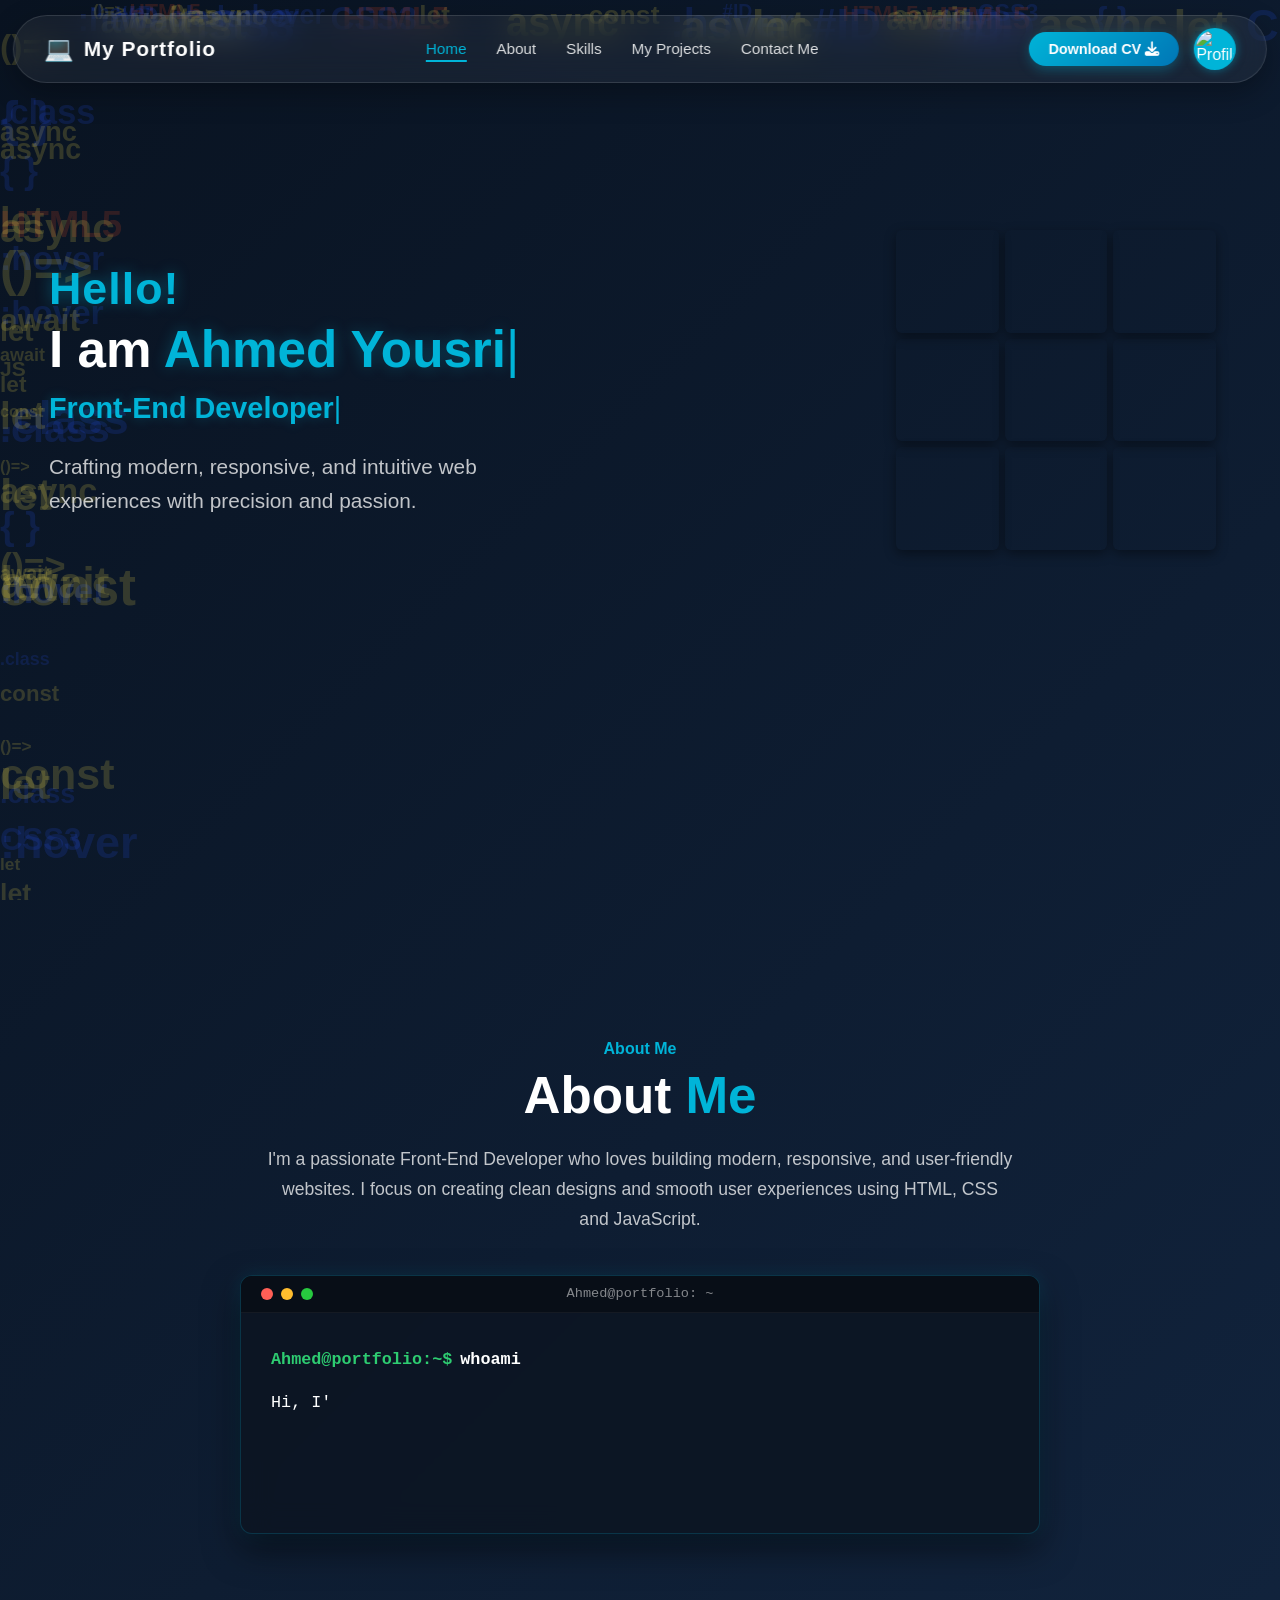
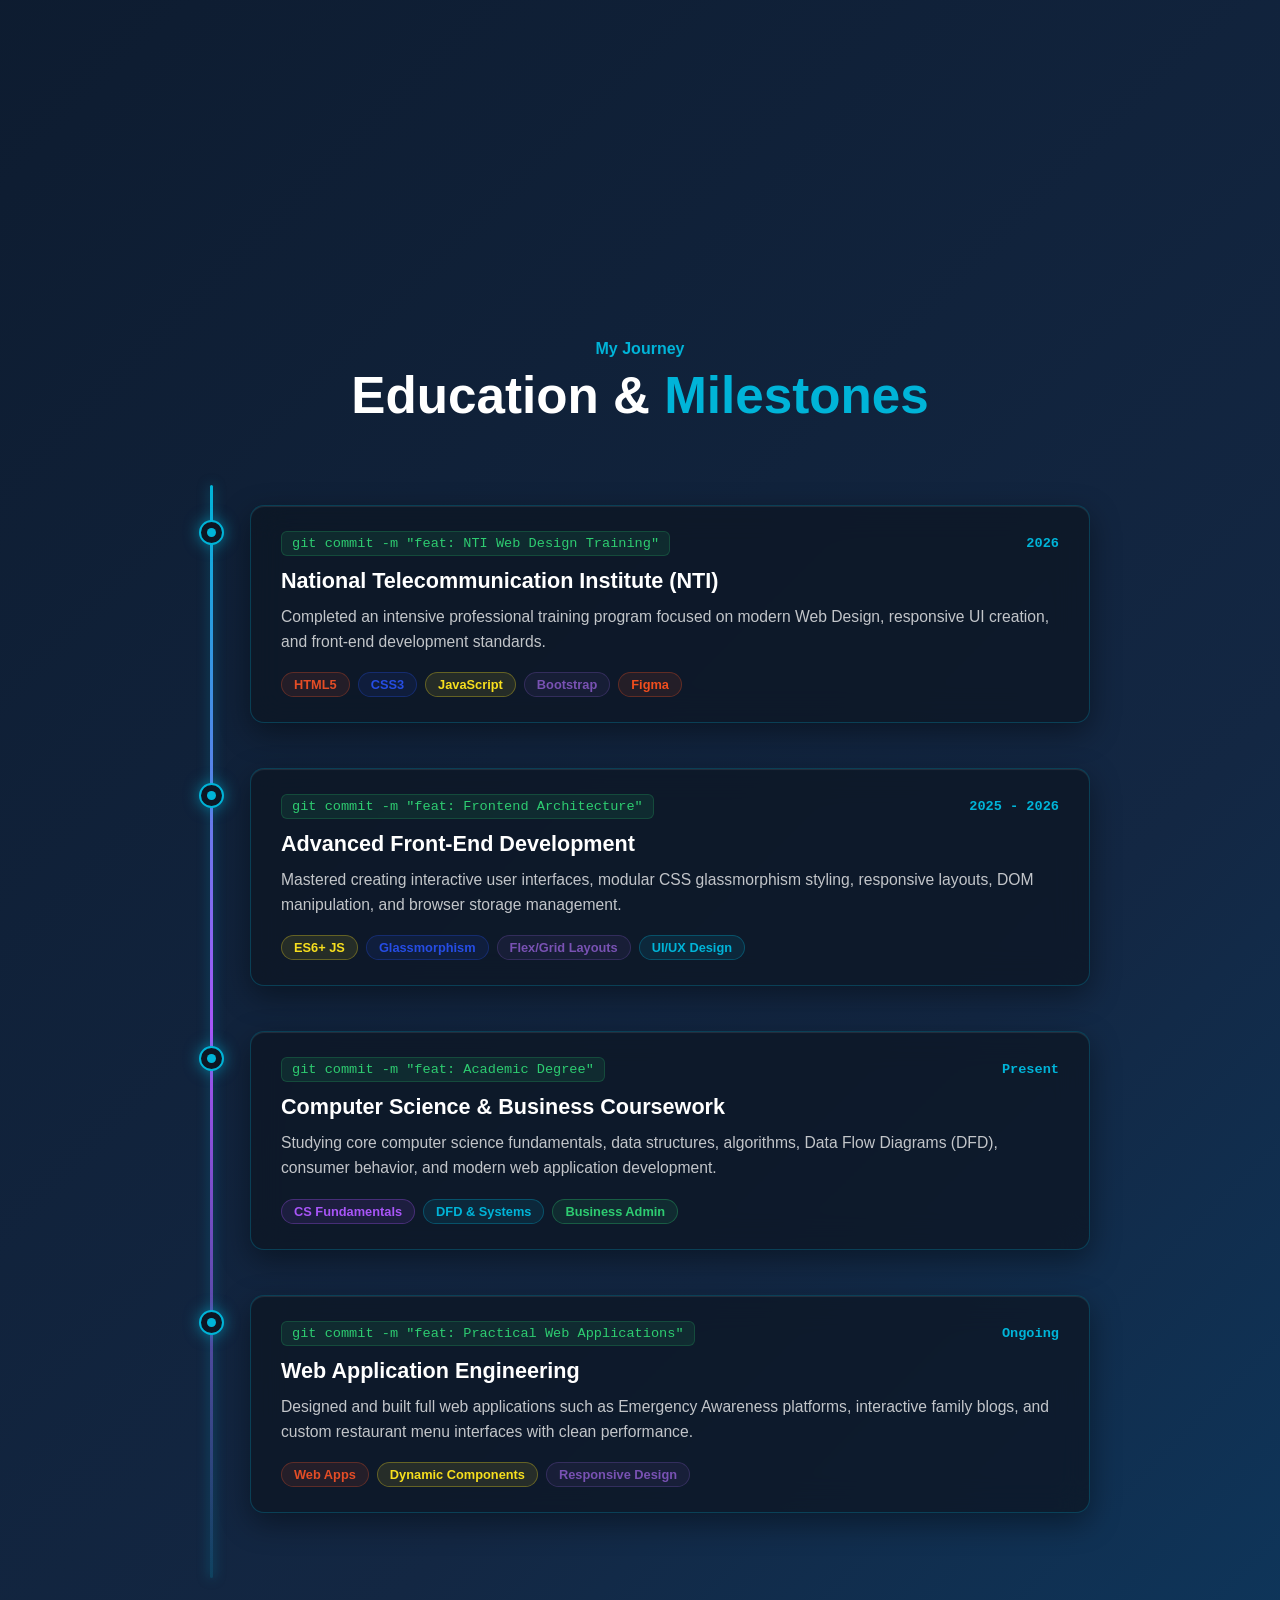
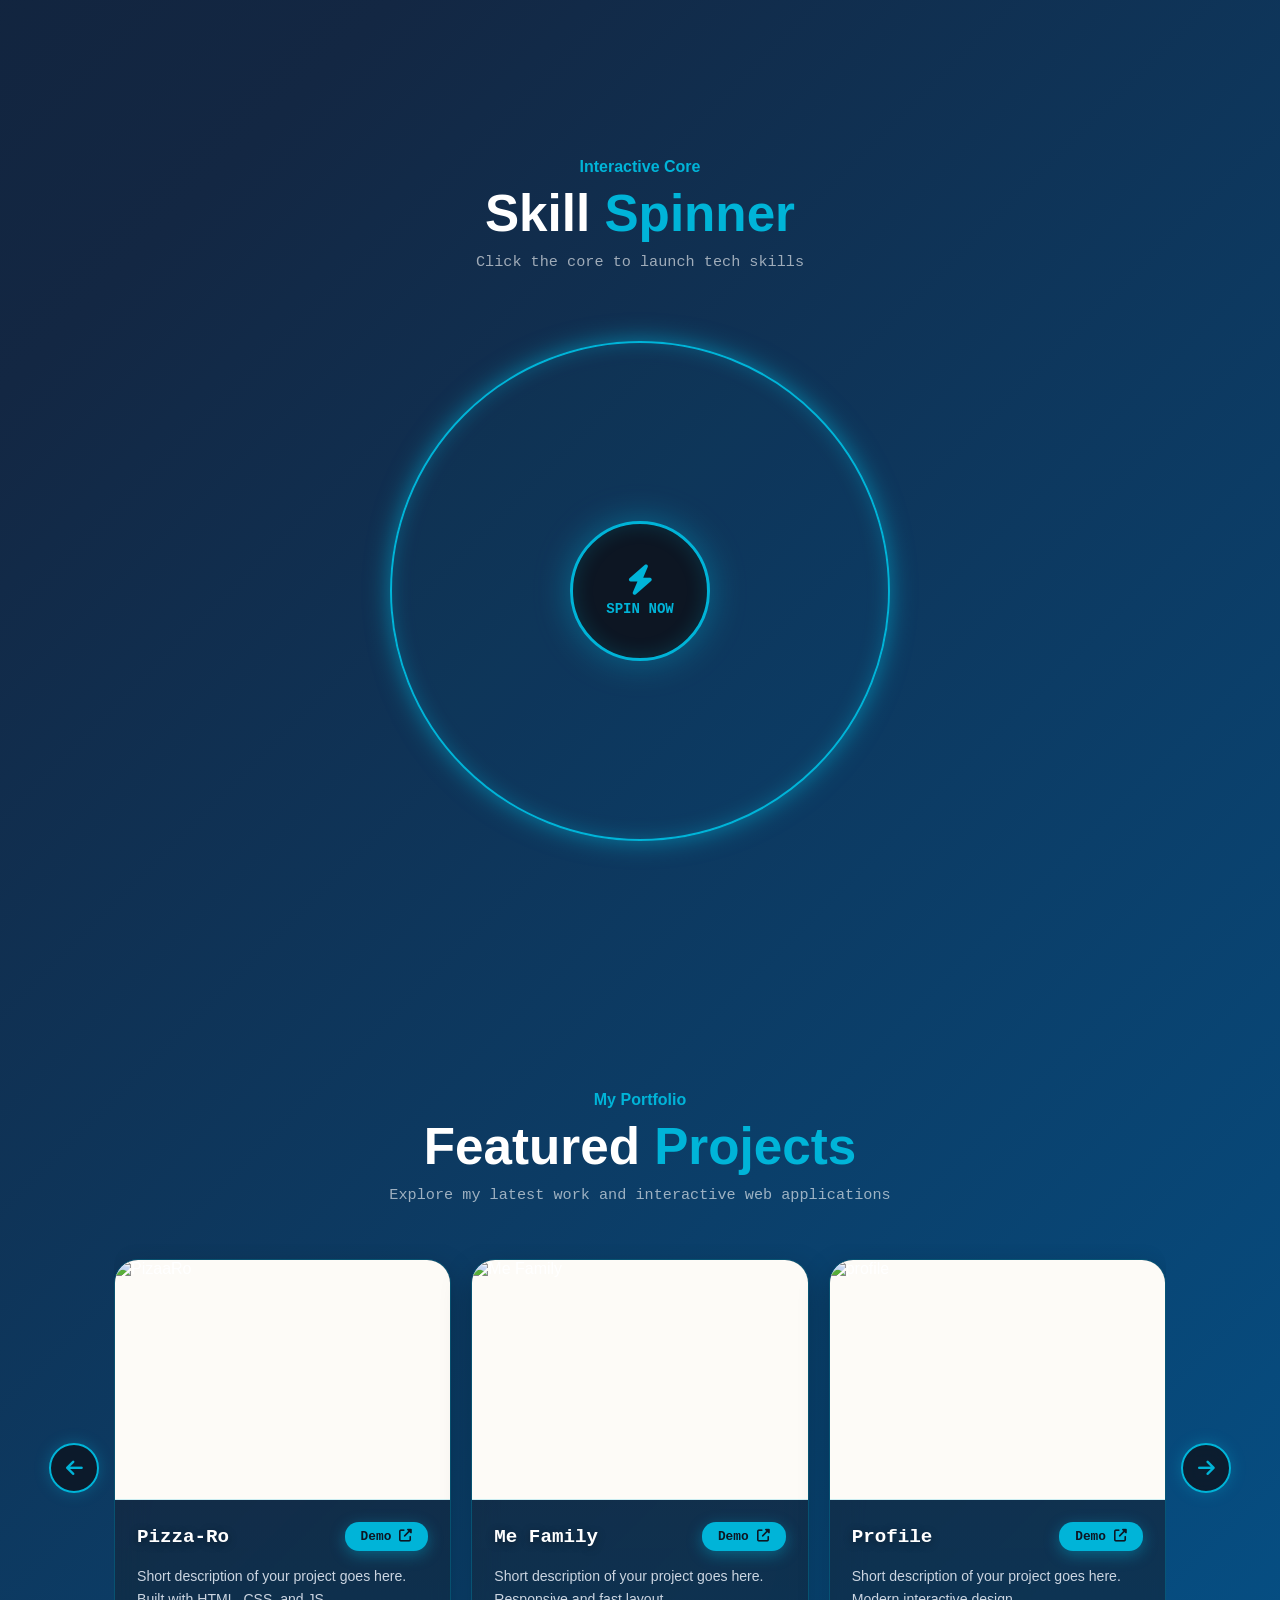
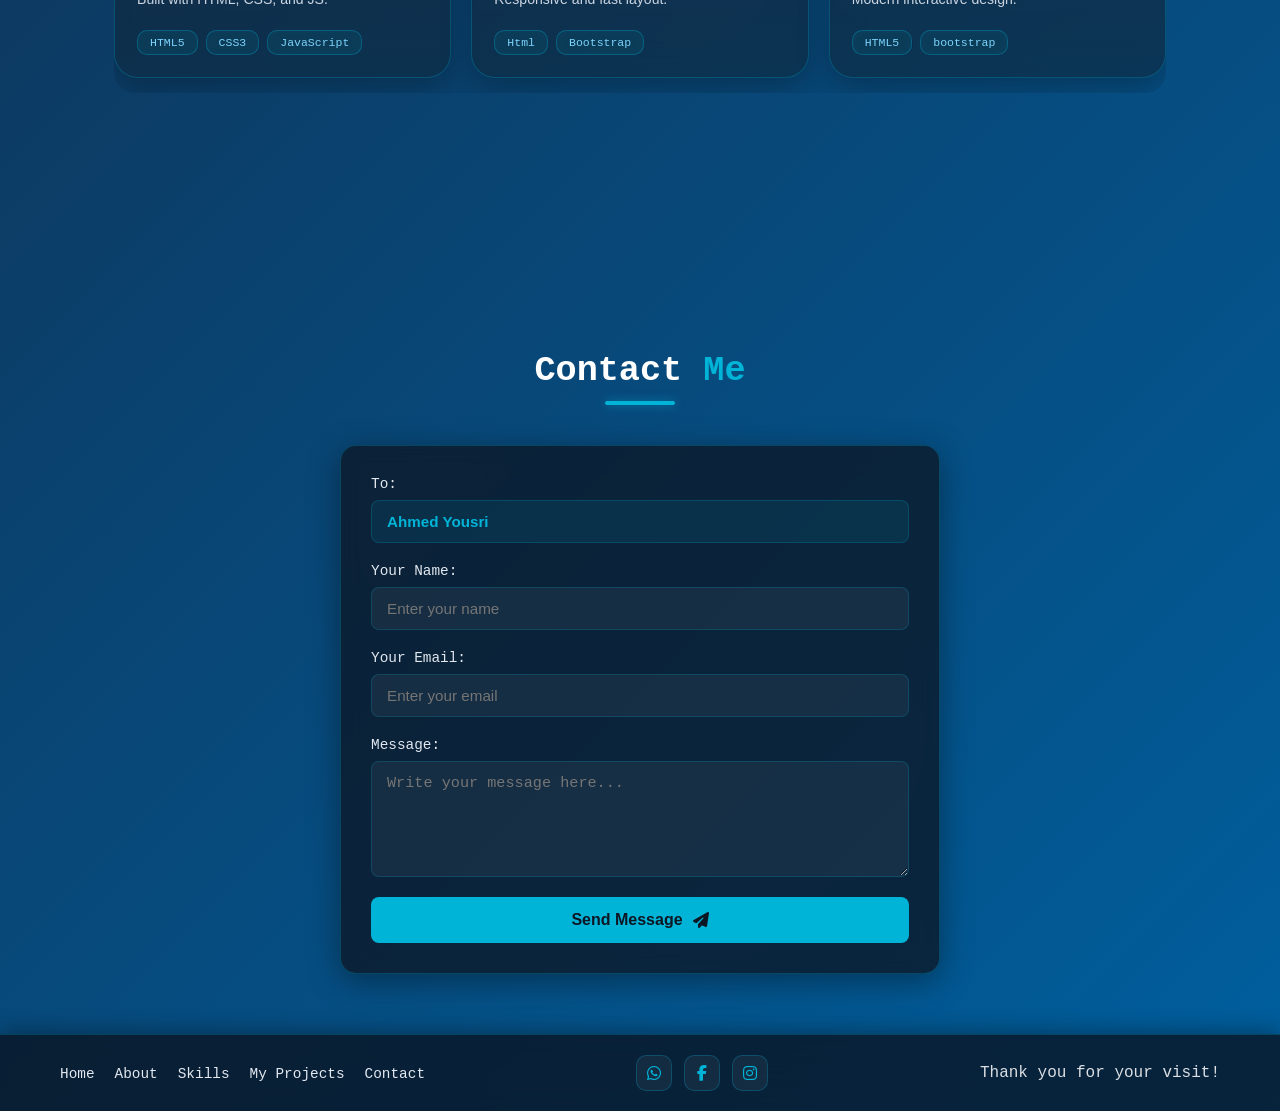
==== commit 75b5ca15: "Update home.html" ====
--- a/home.html
+++ b/home.html
@@ -2,78 +2,454 @@
 <html lang="en">
 <!-- <!DOCTYPE html>
 <html lang="ar" dir="rtl"> -->
+
 <head>
   <meta charset="UTF-8">
   <meta name="viewport" content="width=device-width, initial-scale=1.0">
   <title>Background Template</title>
   <link rel="stylesheet" href="home.css">
+  <link rel="stylesheet" href="https://cdnjs.cloudflare.com/ajax/libs/font-awesome/6.4.0/css/all.min.css">
 </head>
+
 <body>
   <!-- حاوية العناصر المتحركة في الخلفية فقط -->
   <div id="particles-container"></div>
 
+
+  <!-- Navbar شريط التنقل -->
+  <nav class="navbar">
+    <!-- الجزء الأيمن: اللوجو والاسم -->
+    <div class="nav-brand">
+      <div class="logo-icon">💻</div>
+      <span class="brand-name">My Portfolio</span>
+    </div>
+    <!-- الجزء الأوسط: روابط التنقل (للشاشات الكبيرة) -->
+    <ul class="nav-links" id="navLinks">
+      <li><a href="#home" class="active">Home</a></li>
+      <li><a href="#about">About</a></li>
+      <li><a href="#skills">Skills</a></li>
+      <li><a href="#projects">My Projects</a></li>
+      <li><a href="#contact">Contact Me</a></li>
+    </ul>
+    <!-- الجزء الأيسر: زر الـ CV والصورة الشخصية + زرار الموبايل -->
+   <div class="nav-user">
+  <!-- زرار تحميل الـ CV متعدل ومربوط بالملف CV1.pdf -->
+  <a href="CV1.pdf" download="CV1.pdf" class="btn-cv">
+    Download CV <i class="fas fa-download"></i>
+  </a>
   
- <!-- Navbar شريط التنقل -->
-<nav class="navbar">
-  <!-- الجزء الأيمن: اللوجو والاسم -->
-  <div class="nav-brand">
-    <div class="logo-icon">💻</div>
-    <span class="brand-name">My Portfolio</span>
+  <div class="nav-profile-img">
+    <img src="https://iili.io/CSLTADx.jpg" alt="Profile">
   </div>
-  <!-- الجزء الأوسط: روابط التنقل (للشاشات الكبيرة) -->
-  <ul class="nav-links" id="navLinks">
-    <li><a href="#home" class="active">Home</a></li>
-    <li><a href="#about">About</a></li>
-    <li><a href="#skills">Skills</a></li>
-    <li><a href="#projects">My Projects</a></li>
-    <li><a href="#contact">Contact Me</a></li>
-  </ul>
-  <!-- الجزء الأيسر: زر الـ CV والصورة الشخصية + زرار الموبايل -->
-  <div class="nav-user">
-    <a href="CV.pdf" download class="btn-cv">Download CV</a>
-    <div class="nav-profile-img">
-      <img src="https://iili.io/CSLTADx.jpg" alt="Profile">
-    </div>
-    <!-- زرار الـ 3 شرط للموبايل -->
-    <button class="mobile-toggle" id="mobileToggle" aria-label="Toggle Menu">
-      <span></span>
-      <span></span>
-      <span></span>
-    </button>
+</div>
+      <!-- زرار الـ 3 شرط للموبايل -->
+      <button class="mobile-toggle" id="mobileToggle" aria-label="Toggle Menu">
+        <span></span>
+        <span></span>
+        <span></span>
+      </button>
+    </div>
+  </nav>
+
+
+
+
+  <!-- Hero Section -->
+  <section class="hero-section" id="home">
+    <div class="hero-container">
+
+      <!-- Left Side: Refined Typography -->
+      <div class="hero-text">
+        <h2 class="hero-hello">Hello!</h2>
+
+        <!-- I am ثابتة والاسم أحمد يسري بيتكتب ويمسح -->
+        <h1 class="hero-name">
+          I am <span id="typing-name"></span><span class="cursor">|</span>
+        </h1>
+
+        <!-- التايتل بيتكتب ويمسح تحتها -->
+        <h3 class="hero-title">
+          <span id="typing-title"></span><span class="cursor-title">|</span>
+        </h3>
+
+        <p class="bio-text">
+          Crafting modern, responsive, and intuitive web experiences with precision and passion.
+        </p>
+      </div>
+
+      <!-- Right Side: Puzzle Image -->
+      <div class="hero-image-wrapper">
+        <div class="puzzle-grid" id="puzzleGrid"></div>
+      </div>
+
+    </div>
+  </section>
+
+
+
+
+
+  <!-- 2. About Me Section (تحت الهيرو مباشرة) -->
+  <section class="about-section" id="about">
+    <div class="about-container">
+      <span class="sub-title">About Me</span>
+      <h2 class="main-title">About <span>Me</span></h2>
+
+      <p class="about-description">
+        I'm a passionate Front-End Developer who loves building modern, responsive, and user-friendly websites. I focus
+        on creating clean designs and smooth user experiences using HTML, CSS and JavaScript.
+      </p>
+
+      <!-- Terminal Window -->
+      <div class="terminal-window" id="terminalWindow">
+        <div class="terminal-header">
+          <div class="dots">
+            <span class="dot red"></span>
+            <span class="dot yellow"></span>
+            <span class="dot green"></span>
+          </div>
+          <div class="terminal-title">Ahmed@portfolio: ~</div>
+        </div>
+        <div class="terminal-body" id="terminalBody"></div>
+      </div>
+    </div>
+  </section>
+
+
+  <!-- Education / Git Timeline Section -->
+  <section class="education-section" id="education">
+    <div class="education-container">
+      <span class="sub-title">My Journey</span>
+      <h2 class="main-title">Education & <span>Milestones</span></h2>
+
+      <!-- Git Branch Line Container -->
+      <div class="git-timeline">
+        <div class="git-branch-line"></div>
+
+        <!-- Commit Item 1: NTI Training -->
+        <div class="git-commit-item">
+          <div class="git-node">
+            <span class="node-inner"></span>
+          </div>
+          <div class="commit-card">
+            <div class="commit-header">
+              <span class="commit-tag">git commit -m "feat: NTI Web Design Training"</span>
+              <span class="commit-date">2026</span>
+            </div>
+            <h3 class="commit-title">National Telecommunication Institute (NTI)</h3>
+            <p class="commit-desc">
+              Completed an intensive professional training program focused on modern Web Design, responsive UI creation,
+              and front-end development standards.
+            </p>
+            <div class="commit-techs">
+              <span class="tech-tag html">HTML5</span>
+              <span class="tech-tag css">CSS3</span>
+              <span class="tech-tag js">JavaScript</span>
+              <span class="tech-tag bootstrap">Bootstrap</span>
+              <span class="tech-tag figma">Figma</span>
+            </div>
+          </div>
+        </div>
+
+        <!-- Commit Item 2: Self-Learning & Frontend Specialization (جديد 🔥) -->
+        <div class="git-commit-item">
+          <div class="git-node">
+            <span class="node-inner"></span>
+          </div>
+          <div class="commit-card">
+            <div class="commit-header">
+              <span class="commit-tag">git commit -m "feat: Frontend Architecture"</span>
+              <span class="commit-date">2025 - 2026</span>
+            </div>
+            <h3 class="commit-title">Advanced Front-End Development</h3>
+            <p class="commit-desc">
+              Mastered creating interactive user interfaces, modular CSS glassmorphism styling, responsive layouts, DOM
+              manipulation, and browser storage management.
+            </p>
+            <div class="commit-techs">
+              <span class="tech-tag js">ES6+ JS</span>
+              <span class="tech-tag css">Glassmorphism</span>
+              <span class="tech-tag bootstrap">Flex/Grid Layouts</span>
+              <span class="tech-tag dfd">UI/UX Design</span>
+            </div>
+          </div>
+        </div>
+
+        <!-- Commit Item 3: Academic Studies -->
+        <div class="git-commit-item">
+          <div class="git-node">
+            <span class="node-inner"></span>
+          </div>
+          <div class="commit-card">
+            <div class="commit-header">
+              <span class="commit-tag">git commit -m "feat: Academic Degree"</span>
+              <span class="commit-date">Present</span>
+            </div>
+            <h3 class="commit-title">Computer Science & Business Coursework</h3>
+            <p class="commit-desc">
+              Studying core computer science fundamentals, data structures, algorithms, Data Flow Diagrams (DFD),
+              consumer behavior, and modern web application development.
+            </p>
+            <div class="commit-techs">
+              <span class="tech-tag cs">CS Fundamentals</span>
+              <span class="tech-tag dfd">DFD & Systems</span>
+              <span class="tech-tag business">Business Admin</span>
+            </div>
+          </div>
+        </div>
+
+        <!-- Commit Item 4: Real-World Web Projects (جديد 🔥) -->
+        <div class="git-commit-item">
+          <div class="git-node">
+            <span class="node-inner"></span>
+          </div>
+          <div class="commit-card">
+            <div class="commit-header">
+              <span class="commit-tag">git commit -m "feat: Practical Web Applications"</span>
+              <span class="commit-date">Ongoing</span>
+            </div>
+            <h3 class="commit-title">Web Application Engineering</h3>
+            <p class="commit-desc">
+              Designed and built full web applications such as Emergency Awareness platforms, interactive family blogs,
+              and custom restaurant menu interfaces with clean performance.
+            </p>
+            <div class="commit-techs">
+              <span class="tech-tag html">Web Apps</span>
+              <span class="tech-tag js">Dynamic Components</span>
+              <span class="tech-tag bootstrap">Responsive Design</span>
+            </div>
+          </div>
+        </div>
+
+      </div>
+    </div>
+  </section>
+
+
+
+
+
+
+
+
+
+
+  <!-- Skills Section - Expanded Circular Skill Orbit -->
+  <section class="skills-section" id="skills">
+    <div class="skills-container">
+      <span class="sub-title">Interactive Core</span>
+      <h2 class="main-title">Skill <span>Spinner</span></h2>
+      <p class="spinner-instruction">Click the core to launch tech skills</p>
+
+      <!-- Spinner System Container -->
+      <div class="spinner-system">
+
+        <!-- Big Central Core Button -->
+        <button class="spinner-core-big" id="spinnerCore">
+          <div class="core-glow"></div>
+          <div class="core-content">
+            <i class="fas fa-bolt"></i>
+            <span>SPIN NOW</span>
+          </div>
+        </button>
+
+        <!-- Skill Orbit Nodes (6 Extra Large Skills) -->
+        <div class="skills-orbit-container" id="orbitContainer">
+
+          <!-- HTML5 -->
+          <div class="orbit-node html" style="--i: 0;">
+            <div class="node-icon"><i class="fab fa-html5"></i></div>
+            <span class="node-label">HTML5</span>
+            <span class="node-desc">Web Structure</span>
+          </div>
+
+          <!-- CSS3 -->
+          <div class="orbit-node css" style="--i: 1;">
+            <div class="node-icon"><i class="fab fa-css3-alt"></i></div>
+            <span class="node-label">CSS3</span>
+            <span class="node-desc">Modern Styling</span>
+          </div>
+
+          <!-- JavaScript -->
+          <div class="orbit-node js" style="--i: 2;">
+            <div class="node-icon"><i class="fab fa-js"></i></div>
+            <span class="node-label">JavaScript</span>
+            <span class="node-desc">Interactive Logic</span>
+          </div>
+
+          <!-- Bootstrap -->
+          <div class="orbit-node bootstrap" style="--i: 3;">
+            <div class="node-icon"><i class="fab fa-bootstrap"></i></div>
+            <span class="node-label">Bootstrap</span>
+            <span class="node-desc">Responsive UI</span>
+          </div>
+
+          <!-- Git -->
+          <div class="orbit-node git" style="--i: 4;">
+            <div class="node-icon"><i class="fab fa-git-alt"></i></div>
+            <span class="node-label">Git</span>
+            <span class="node-desc">Version Control</span>
+          </div>
+
+          <!-- GitHub -->
+          <div class="orbit-node github" style="--i: 5;">
+            <div class="node-icon"><i class="fab fa-github"></i></div>
+            <span class="node-label">GitHub</span>
+            <span class="node-desc">Code Hosting</span>
+          </div>
+
+        </div>
+
+        <!-- Outer Decorative Orbit Line -->
+        <div class="orbit-ring"></div>
+
+      </div>
+    </div>
+  </section>
+
+
+
+  <!-- Projects Section - Interactive Slider -->
+  <section class="projects-section" id="projects">
+    <div class="projects-container">
+      <span class="sub-title">My Portfolio</span>
+      <h2 class="main-title">Featured <span>Projects</span></h2>
+      <p class="section-desc">Explore my latest work and interactive web applications</p>
+
+      <!-- Slider Wrapper with Controls -->
+      <div class="projects-slider-wrapper">
+
+        <!-- Navigation Buttons with Arrows -->
+        <button class="slider-btn prev-btn" id="prevBtn" aria-label="Previous Projects">
+          <i class="fas fa-arrow-left"></i>
+        </button>
+
+        <button class="slider-btn next-btn" id="nextBtn" aria-label="Next Projects">
+          <i class="fas fa-arrow-right"></i>
+        </button>
+
+        <!-- Track Mask Container -->
+        <div class="projects-track-container">
+          <div class="projects-track" id="projectsTrack">
+
+            <!-- Project 1 -->
+            <div class="project-card">
+              <div class="card-img-holder">
+                <img src="https://iili.io/CU2DBvs.png" alt="PizaaRo"
+                  class="project-img">
+              </div>
+              <div class="card-content">
+                <!-- 🔥 اسم المشروع وجنبه زرار Live Demo مباشرة -->
+                <div class="card-header">
+                  <h3 class="project-title">Pizza-Ro</h3>
+                  <a href="https://final-project-ecru-eta.vercel.app/index.html" target="_blank" class="live-demo-btn">
+                    <span>Demo</span> <i class="fas fa-external-link-alt"></i>
+                  </a>
+                </div>
+                <p class="project-desc">Short description of your project goes here. Built with HTML, CSS, and JS.</p>
+                <div class="project-techs">
+                  <span>HTML5</span>
+                  <span>CSS3</span>
+                  <span>JavaScript</span>
+                </div>
+              </div>
+            </div>
+
+            <!-- Project 2 -->
+            <div class="project-card">
+              <div class="card-img-holder">
+                <img src="https://iili.io/CU3Jhsj.png" alt="Me Family"
+                  class="project-img">
+              </div>
+              <div class="card-content">
+                <div class="card-header">
+                  <h3 class="project-title">Me Family</h3>
+                  <a href="https://booot-strap-project.vercel.app/index.html" target="_blank" class="live-demo-btn">
+                    <span>Demo</span> <i class="fas fa-external-link-alt"></i>
+                  </a>
+                </div>
+                <p class="project-desc">Short description of your project goes here. Responsive and fast layout.</p>
+                <div class="project-techs">
+                  <span>Html</span>
+                  <span>Bootstrap</span>
+                </div>
+              </div>
+            </div>
+
+            <!-- Project 3 -->
+            <div class="project-card">
+              <div class="card-img-holder">
+                <img src="https://iili.io/CU3CDpR.png" alt="profile"
+                  class="project-img">
+              </div>
+              <div class="card-content">
+                <div class="card-header">
+                  <h3 class="project-title">Profile</h3>
+                  <a href="http://127.0.0.1:5501/index.html" target="_blank" class="live-demo-btn">
+                    <span>Demo</span> <i class="fas fa-external-link-alt"></i>
+                  </a>
+                </div>
+                <p class="project-desc">Short description of your project goes here. Modern interactive design.</p>
+                <div class="project-techs">
+                  <span>HTML5</span>
+                  <span>bootstrap</span>
+                </div>
+              </div>
+            </div>
+
+          </div>
+        </div>
+
+      </div>
+    </div>
+  </section>
+
+
+
+
+
+
+<!-- Contact Section -->
+<section id="contact" class="contact-section">
+  
+  <!-- 1. العنوان الرئيسي فوق الفورم بروح باقي الموقع -->
+  <div class="section-title">
+    <h2>Contact <span>Me</span></h2>
+    <div class="title-underline"></div>
   </div>
-</nav>
-
-
-
-
-<!-- Hero Section -->
-<section class="hero-section" id="home">
-  <div class="hero-container">
-    
-    <!-- Left Side: Refined Typography -->
-    <div class="hero-text">
-      <h2 class="hero-hello">Hello!</h2>
+
+  <!-- 2. كارت الفورم في المنتصف -->
+  <div class="contact-container">
+    <form action="https://formspree.io/f/mykrrykj" method="POST" class="contact-form">
       
-      <!-- I am ثابتة والاسم أحمد يسري بيتكتب ويمسح -->
-      <h1 class="hero-name">
-        I am <span id="typing-name"></span><span class="cursor">|</span>
-      </h1>
-      
-      <!-- التايتل بيتكتب ويمسح تحتها -->
-      <h3 class="hero-title">
-        <span id="typing-title"></span><span class="cursor-title">|</span>
-      </h3>
-      
-      <p class="bio-text">
-        Crafting modern, responsive, and intuitive web experiences with precision and passion.
-      </p>
-    </div>
-
-    <!-- Right Side: Puzzle Image -->
-    <div class="hero-image-wrapper">
-      <div class="puzzle-grid" id="puzzleGrid"></div>
-    </div>
-
+      <!-- 1. اسمك أنت -->
+      <div class="form-group">
+        <label for="my-name">To:</label>
+        <input type="text" id="my-name" value="Ahmed Yousri" readonly class="readonly-input">
+      </div>
+
+      <!-- 2. اسم الراسل -->
+      <div class="form-group">
+        <label for="sender-name">Your Name:</label>
+        <input type="text" name="name" id="sender-name" placeholder="Enter your name" required>
+      </div>
+
+      <!-- بريد الراسل -->
+      <div class="form-group">
+        <label for="sender-email">Your Email:</label>
+        <input type="email" name="_replyto" id="sender-email" placeholder="Enter your email" required>
+      </div>
+
+      <!-- 3. محتوى الرسالة -->
+      <div class="form-group">
+        <label for="message">Message:</label>
+        <textarea name="message" id="message" rows="5" placeholder="Write your message here..." required></textarea>
+      </div>
+
+      <!-- زر الإرسال -->
+      <button type="submit" class="submit-btn">Send Message <i class="fas fa-paper-plane"></i></button>
+
+    </form>
   </div>
 </section>
 
@@ -81,222 +457,45 @@
 
 
 
-<!-- 2. About Me Section (تحت الهيرو مباشرة) -->
-<section class="about-section" id="about">
-  <div class="about-container">
-    <span class="sub-title">About Me</span>
-    <h2 class="main-title">About <span>Me</span></h2>
+
+
+
+
+  <!-- Footer Section -->
+<footer class="site-footer">
+  <div class="footer-container">
     
-    <p class="about-description">
-      I'm a passionate Front-End Developer who loves building modern, responsive, and user-friendly websites. I focus on creating clean designs and smooth user experiences using HTML, CSS and JavaScript.
-    </p>
-
-    <!-- Terminal Window -->
-    <div class="terminal-window" id="terminalWindow">
-      <div class="terminal-header">
-        <div class="dots">
-          <span class="dot red"></span>
-          <span class="dot yellow"></span>
-          <span class="dot green"></span>
-        </div>
-        <div class="terminal-title">Ahmed@portfolio: ~</div>
-      </div>
-      <div class="terminal-body" id="terminalBody"></div>
-    </div>
+    <!-- روابط الفوتر المربوطة السريعة -->
+    <ul class="footer-nav">
+      <li><a href="#home">Home</a></li>
+      <li><a href="#about">About</a></li>
+      <li><a href="#skills">Skills</a></li>
+      <li><a href="#projects">My Projects</a></li>
+      <li><a href="#contact">Contact</a></li>
+    </ul>
+
+    <!-- أيقونات التواصل الاجتماعي -->
+    <div class="footer-socials">
+      <a href="https://wa.me/+201005878769" target="_blank" aria-label="WhatsApp" class="social-icon whatsapp">
+        <i class="fab fa-whatsapp"></i>
+      </a>
+      <a href="https://www.facebook.com/me/" target="_blank" aria-label="Facebook" class="social-icon facebook">
+        <i class="fab fa-facebook-f"></i>
+      </a>
+      <a href="https://www.instagram.com/yousri2253?igsh=YzgwZ2ZmeWRrcWJo" target="_blank" aria-label="Instagram" class="social-icon instagram">
+        <i class="fab fa-instagram"></i>
+      </a>
+    </div>
+
+    <!-- كلمة الشكر -->
+    <div class="footer-thanks">
+      <p>Thank you for your visit!</p>
+    </div>
+
   </div>
-</section>
-
-
-<!-- Education / Git Timeline Section -->
-<section class="education-section" id="education">
-  <div class="education-container">
-    <span class="sub-title">My Journey</span>
-    <h2 class="main-title">Education & <span>Milestones</span></h2>
-
-    <!-- Git Branch Line Container -->
-    <div class="git-timeline">
-      <div class="git-branch-line"></div>
-
-      <!-- Commit Item 1: NTI Training -->
-      <div class="git-commit-item">
-        <div class="git-node">
-          <span class="node-inner"></span>
-        </div>
-        <div class="commit-card">
-          <div class="commit-header">
-            <span class="commit-tag">git commit -m "feat: NTI Web Design Training"</span>
-            <span class="commit-date">2026</span>
-          </div>
-          <h3 class="commit-title">National Telecommunication Institute (NTI)</h3>
-          <p class="commit-desc">
-            Completed an intensive professional training program focused on modern Web Design, responsive UI creation, and front-end development standards.
-          </p>
-          <div class="commit-techs">
-            <span class="tech-tag html">HTML5</span>
-            <span class="tech-tag css">CSS3</span>
-            <span class="tech-tag js">JavaScript</span>
-            <span class="tech-tag bootstrap">Bootstrap</span>
-            <span class="tech-tag figma">Figma</span>
-          </div>
-        </div>
-      </div>
-
-      <!-- Commit Item 2: Self-Learning & Frontend Specialization (جديد 🔥) -->
-      <div class="git-commit-item">
-        <div class="git-node">
-          <span class="node-inner"></span>
-        </div>
-        <div class="commit-card">
-          <div class="commit-header">
-            <span class="commit-tag">git commit -m "feat: Frontend Architecture"</span>
-            <span class="commit-date">2025 - 2026</span>
-          </div>
-          <h3 class="commit-title">Advanced Front-End Development</h3>
-          <p class="commit-desc">
-            Mastered creating interactive user interfaces, modular CSS glassmorphism styling, responsive layouts, DOM manipulation, and browser storage management.
-          </p>
-          <div class="commit-techs">
-            <span class="tech-tag js">ES6+ JS</span>
-            <span class="tech-tag css">Glassmorphism</span>
-            <span class="tech-tag bootstrap">Flex/Grid Layouts</span>
-            <span class="tech-tag dfd">UI/UX Design</span>
-          </div>
-        </div>
-      </div>
-
-      <!-- Commit Item 3: Academic Studies -->
-      <div class="git-commit-item">
-        <div class="git-node">
-          <span class="node-inner"></span>
-        </div>
-        <div class="commit-card">
-          <div class="commit-header">
-            <span class="commit-tag">git commit -m "feat: Academic Degree"</span>
-            <span class="commit-date">Present</span>
-          </div>
-          <h3 class="commit-title">Computer Science & Business Coursework</h3>
-          <p class="commit-desc">
-            Studying core computer science fundamentals, data structures, algorithms, Data Flow Diagrams (DFD), consumer behavior, and modern web application development.
-          </p>
-          <div class="commit-techs">
-            <span class="tech-tag cs">CS Fundamentals</span>
-            <span class="tech-tag dfd">DFD & Systems</span>
-            <span class="tech-tag business">Business Admin</span>
-          </div>
-        </div>
-      </div>
-
-      <!-- Commit Item 4: Real-World Web Projects (جديد 🔥) -->
-      <div class="git-commit-item">
-        <div class="git-node">
-          <span class="node-inner"></span>
-        </div>
-        <div class="commit-card">
-          <div class="commit-header">
-            <span class="commit-tag">git commit -m "feat: Practical Web Applications"</span>
-            <span class="commit-date">Ongoing</span>
-          </div>
-          <h3 class="commit-title">Web Application Engineering</h3>
-          <p class="commit-desc">
-            Designed and built full web applications such as Emergency Awareness platforms, interactive family blogs, and custom restaurant menu interfaces with clean performance.
-          </p>
-          <div class="commit-techs">
-            <span class="tech-tag html">Web Apps</span>
-            <span class="tech-tag js">Dynamic Components</span>
-            <span class="tech-tag bootstrap">Responsive Design</span>
-          </div>
-        </div>
-      </div>
-
-    </div>
-  </div>
-</section>
-
-
-
-
-
-
-
-
-
-
-<!-- Skills Section - Expanded Circular Skill Orbit -->
-<section class="skills-section" id="skills">
-  <div class="skills-container">
-    <span class="sub-title">Interactive Core</span>
-    <h2 class="main-title">Skill <span>Spinner</span></h2>
-    <p class="spinner-instruction">Click the core to launch tech skills</p>
-
-    <!-- Spinner System Container -->
-    <div class="spinner-system">
-      
-      <!-- Big Central Core Button -->
-      <button class="spinner-core-big" id="spinnerCore">
-        <div class="core-glow"></div>
-        <div class="core-content">
-          <i class="fas fa-bolt"></i>
-          <span>SPIN NOW</span>
-        </div>
-      </button>
-
-      <!-- Skill Orbit Nodes (6 Extra Large Skills) -->
-      <div class="skills-orbit-container" id="orbitContainer">
-
-        <!-- HTML5 -->
-        <div class="orbit-node html" style="--i: 0;">
-          <div class="node-icon"><i class="fab fa-html5"></i></div>
-          <span class="node-label">HTML5</span>
-          <span class="node-desc">Web Structure</span>
-        </div>
-
-        <!-- CSS3 -->
-        <div class="orbit-node css" style="--i: 1;">
-          <div class="node-icon"><i class="fab fa-css3-alt"></i></div>
-          <span class="node-label">CSS3</span>
-          <span class="node-desc">Modern Styling</span>
-        </div>
-
-        <!-- JavaScript -->
-        <div class="orbit-node js" style="--i: 2;">
-          <div class="node-icon"><i class="fab fa-js"></i></div>
-          <span class="node-label">JavaScript</span>
-          <span class="node-desc">Interactive Logic</span>
-        </div>
-
-        <!-- Bootstrap -->
-        <div class="orbit-node bootstrap" style="--i: 3;">
-          <div class="node-icon"><i class="fab fa-bootstrap"></i></div>
-          <span class="node-label">Bootstrap</span>
-          <span class="node-desc">Responsive UI</span>
-        </div>
-
-        <!-- Git -->
-        <div class="orbit-node git" style="--i: 4;">
-          <div class="node-icon"><i class="fab fa-git-alt"></i></div>
-          <span class="node-label">Git</span>
-          <span class="node-desc">Version Control</span>
-        </div>
-
-        <!-- GitHub -->
-        <div class="orbit-node github" style="--i: 5;">
-          <div class="node-icon"><i class="fab fa-github"></i></div>
-          <span class="node-label">GitHub</span>
-          <span class="node-desc">Code Hosting</span>
-        </div>
-
-      </div>
-
-      <!-- Outer Decorative Orbit Line -->
-      <div class="orbit-ring"></div>
-
-    </div>
-  </div>
-</section>
-
-
-
+</footer>
   <!-- ربط ملف الـ JS الخارجي -->
   <script src="home.js"></script>
 </body>
-</html>+
+</html>
--- a/home.css
+++ b/home.css
@@ -1181,17 +1181,686 @@
 
 
 
-
-
-
-
-
-
-
-
-
-
-
+/* ==========================================
+   Projects Section Slider
+========================================== */
+.projects-section {
+  min-height: 100vh;
+  padding: 100px 5% 80px 5%;
+  position: relative;
+  z-index: 10;
+  direction: ltr;
+  box-sizing: border-box;
+}
+
+.projects-container {
+  max-width: 1200px;
+  margin: 0 auto;
+  text-align: center;
+}
+
+.section-desc {
+  font-family: 'Fira Code', monospace;
+  color: rgba(255, 255, 255, 0.6);
+  font-size: 0.95rem;
+  margin-top: -10px;
+  margin-bottom: 40px;
+}
+
+/* Container Slider Wrapper */
+.projects-slider-wrapper {
+  position: relative;
+  width: 100%;
+  margin: 0 auto;
+  padding: 0 50px; /* مساحة لزراير التنقل */
+  box-sizing: border-box;
+}
+
+.projects-track-container {
+  width: 100%;
+  overflow: hidden; /* إخفاء باقي الكروت برة العرض */
+  border-radius: 20px;
+  padding: 15px 0;
+}
+
+.projects-track {
+  display: flex;
+  gap: 20px;
+  transition: transform 0.5s cubic-bezier(0.25, 1, 0.5, 1);
+  will-change: transform;
+}
+
+/* الكارد في الشاشات الكبيرة (عرض 3 كروت) */
+.project-card {
+  flex: 0 0 calc((100% - 40px) / 3); /* 3 كروت في الشاشة */
+  max-width: calc((100% - 40px) / 3);
+  background: rgba(13, 22, 35, 0.95);
+  border: 1.5px solid rgba(0, 180, 216, 0.2);
+  border-radius: 16px;
+  overflow: hidden;
+  box-sizing: border-box;
+  text-align: left;
+  transition: all 0.4s ease;
+  backdrop-filter: blur(10px);
+}
+
+.project-card:hover {
+  border-color: #00b4d8;
+  transform: translateY(-8px);
+  box-shadow: 0 10px 30px rgba(0, 180, 216, 0.25);
+}
+
+/* صورة المشروع مع الـ Hover */
+.card-img-holder {
+  position: relative;
+  width: 100%;
+  height: 200px;
+  overflow: hidden;
+  background: #080f18;
+}
+
+.project-img {
+  width: 100%;
+  height: 100%;
+  object-fit: cover;
+  transition: transform 0.5s ease;
+}
+
+.project-card:hover .project-img {
+  transform: scale(1.08);
+}
+
+/* Overlay & Button */
+.card-overlay {
+  position: absolute;
+  top: 0;
+  left: 0;
+  width: 100%;
+  height: 100%;
+  background: rgba(13, 22, 35, 0.85);
+  display: flex;
+  justify-content: center;
+  align-items: center;
+  opacity: 0;
+  transition: opacity 0.3s ease;
+}
+
+.project-card:hover .card-overlay {
+  opacity: 1;
+}
+
+.live-demo-btn {
+  padding: 10px 20px;
+  background: #00b4d8;
+  color: #0d1623;
+  font-weight: bold;
+  font-family: 'Fira Code', monospace;
+  text-decoration: none;
+  border-radius: 25px;
+  display: flex;
+  align-items: center;
+  gap: 8px;
+  font-size: 0.85rem;
+  transition: all 0.3s ease;
+  box-shadow: 0 0 15px rgba(0, 180, 216, 0.5);
+}
+
+.live-demo-btn:hover {
+  background: #fff;
+  transform: scale(1.05);
+}
+
+/* محتوى الكارد */
+.card-content {
+  padding: 20px;
+}
+
+.project-title {
+  color: #fff;
+  font-size: 1.2rem;
+  margin: 0 0 10px 0;
+  font-family: 'Fira Code', monospace;
+}
+
+.project-desc {
+  color: rgba(255, 255, 255, 0.7);
+  font-size: 0.85rem;
+  line-height: 1.5;
+  margin-bottom: 15px;
+  min-height: 40px;
+}
+
+.project-techs {
+  display: flex;
+  gap: 8px;
+  flex-wrap: wrap;
+}
+
+.project-techs span {
+  font-size: 0.7rem;
+  font-family: 'Fira Code', monospace;
+  padding: 3px 10px;
+  background: rgba(0, 180, 216, 0.1);
+  color: #00b4d8;
+  border: 1px solid rgba(0, 180, 216, 0.3);
+  border-radius: 12px;
+}
+
+/* زراير التنقل (Arrows) */
+.slider-btn {
+  position: absolute;
+  top: 50%;
+  transform: translateY(-50%);
+  width: 45px;
+  height: 45px;
+  border-radius: 50%;
+  background: #0d1623;
+  border: 2px solid #00b4d8;
+  color: #00b4d8;
+  font-size: 1.1rem;
+  cursor: pointer;
+  z-index: 20;
+  display: flex;
+  justify-content: center;
+  align-items: center;
+  transition: all 0.3s ease;
+  box-shadow: 0 0 15px rgba(0, 180, 216, 0.2);
+}
+
+.prev-btn { left: 0; }
+.next-btn { right: 0; }
+
+.slider-btn:hover:not(:disabled) {
+  background: #00b4d8;
+  color: #0d1623;
+  box-shadow: 0 0 20px #00b4d8;
+  transform: translateY(-50%) scale(1.1);
+}
+
+.slider-btn:disabled {
+  opacity: 0.3;
+  border-color: rgba(255, 255, 255, 0.2);
+  color: rgba(255, 255, 255, 0.3);
+  cursor: not-allowed;
+  box-shadow: none;
+}
+
+/* 📱 Responsive للموبايل (عرض كارد واحد فقط) */
+@media (max-width: 768px) {
+  .projects-slider-wrapper {
+    padding: 0 40px;
+  }
+
+  .project-card {
+    flex: 0 0 100%; /* كارد واحد كامل في الموبايل */
+    max-width: 100%;
+  }
+
+  .slider-btn {
+    width: 35px;
+    height: 35px;
+    font-size: 0.9rem;
+  }
+}
+
+
+
+
+/* ==========================================
+   Modern Glassmorphic Projects & Arrow Buttons
+========================================== */
+
+/* الكارد الزجاجي الفخم (Modern Glassmorphic Card) */
+.project-card {
+  flex: 0 0 calc((100% - 40px) / 3);
+  max-width: calc((100% - 40px) / 3);
+  /* خلفية زجاجية شبه شفافة بألوان حية ومريحة للعين */
+  background: rgba(15, 32, 53, 0.65);
+  backdrop-filter: blur(16px);
+  -webkit-backdrop-filter: blur(16px);
+  border-radius: 24px;
+  overflow: hidden;
+  box-sizing: border-box;
+  text-align: left;
+  transition: all 0.4s cubic-bezier(0.165, 0.84, 0.44, 1);
+  border: 1px solid rgba(0, 180, 216, 0.3);
+  box-shadow: 0 12px 30px rgba(0, 0, 0, 0.25);
+  position: relative;
+}
+
+/* Hover Effect بروقان وزيادة إضاءة الزجاج */
+.project-card:hover {
+  transform: translateY(-8px);
+  background: rgba(15, 32, 53, 0.85);
+  border-color: #00b4d8;
+  box-shadow: 0 20px 40px rgba(0, 180, 216, 0.3), inset 0 0 15px rgba(0, 180, 216, 0.1);
+}
+/* حاوية الصورة المخصصة لنسب الشاشات العريضة */
+.card-img-holder {
+  position: relative;
+  width: 100%;
+  height: 240px; /* 👈 زودنا الارتفاع سنة عشان يستوعب الشاشة كاملة */
+  overflow: hidden;
+  background: #fdfbf7; /* 👈 نفس لون خلفية موقع PIZZARO عشان يندمج مع الصورة */
+  border-bottom: 1px solid rgba(0, 180, 216, 0.2);
+  display: flex;
+  justify-content: center;
+  align-items: center;
+}
+
+.project-img {
+  width: 100%;
+  height: 100%;
+  /* الحل السحري: بيخلي الصورة كاملة على قد المربع بدون قص وبدون مطة */
+  object-fit: cover; 
+  transition: transform 0.5s ease;
+  box-sizing: border-box;
+}
+
+.project-card:hover .project-img {
+  transform: scale(1.04);
+}
+
+/* محتوى الكارد الزجاجي */
+.card-content {
+  padding: 22px;
+  background: linear-gradient(180deg, rgba(255, 255, 255, 0.02) 0%, rgba(0, 180, 216, 0.05) 100%);
+}
+
+/* الهيدر: الاسم والزرار */
+.card-header {
+  display: flex;
+  justify-content: space-between;
+  align-items: center;
+  gap: 12px;
+  margin-bottom: 14px;
+}
+
+.project-title {
+  color: #ffffff;
+  font-size: 1.2rem;
+  margin: 0;
+  font-family: 'Fira Code', monospace;
+  font-weight: 700;
+  text-shadow: 0 2px 8px rgba(0, 0, 0, 0.4);
+}
+
+/* زرار Live Demo المضيء في الكارد الزجاجي */
+.live-demo-btn {
+  padding: 7px 16px;
+  background: #00b4d8;
+  color: #0d1623;
+  font-weight: 700;
+  font-family: 'Fira Code', monospace;
+  text-decoration: none;
+  border-radius: 14px;
+  display: flex;
+  align-items: center;
+  gap: 8px;
+  font-size: 0.8rem;
+  transition: all 0.3s ease;
+  white-space: nowrap;
+  box-shadow: 0 4px 15px rgba(0, 180, 216, 0.4);
+}
+
+.live-demo-btn:hover {
+  background: #ffffff;
+  color: #00b4d8;
+  box-shadow: 0 6px 20px rgba(255, 255, 255, 0.6);
+  transform: translateY(-2px);
+}
+
+/* وصف المشروع */
+.project-desc {
+  color: #cbd5e1;
+  font-size: 0.88rem;
+  line-height: 1.6;
+  margin-bottom: 20px;
+  min-height: 44px;
+}
+
+/* كبسولات التقنيات الزجاجية الشفافة */
+.project-techs {
+  display: flex;
+  gap: 8px;
+  flex-wrap: wrap;
+}
+
+.project-techs span {
+  font-size: 0.72rem;
+  font-family: 'Fira Code', monospace;
+  padding: 5px 12px;
+  background: rgba(0, 180, 216, 0.12);
+  color: #7dd3fc;
+  border-radius: 10px;
+  border: 1px solid rgba(0, 180, 216, 0.3);
+  backdrop-filter: blur(4px);
+  transition: all 0.3s ease;
+}
+
+.project-card:hover .project-techs span {
+  background: rgba(0, 180, 216, 0.25);
+  color: #ffffff;
+  border-color: #00b4d8;
+}
+
+/* 🏹 زراير الأسهم الدائرية المنورة (Arrow Navigation Buttons) */
+.slider-btn {
+  position: absolute;
+  top: 50%;
+  transform: translateY(-50%);
+  width: 50px;
+  height: 50px;
+  border-radius: 50%;
+  background: rgba(13, 22, 35, 0.85);
+  backdrop-filter: blur(10px);
+  border: 2px solid #00b4d8;
+  color: #00b4d8;
+  font-size: 1.2rem;
+  cursor: pointer;
+  z-index: 20;
+  display: flex;
+  justify-content: center;
+  align-items: center;
+  transition: all 0.3s ease;
+  box-shadow: 0 0 15px rgba(0, 180, 216, 0.3);
+}
+
+.prev-btn { left: -15px; }
+.next-btn { right: -15px; }
+
+.slider-btn:hover:not(:disabled) {
+  background: #00b4d8;
+  color: #0d1623;
+  box-shadow: 0 0 25px #00b4d8;
+  transform: translateY(-50%) scale(1.12);
+}
+
+.slider-btn:disabled {
+  opacity: 0.25;
+  border-color: rgba(255, 255, 255, 0.2);
+  color: rgba(255, 255, 255, 0.2);
+  cursor: not-allowed;
+  box-shadow: none;
+}
+
+/* Responsive للموبايل */
+@media (max-width: 768px) {
+  .project-card {
+    flex: 0 0 100%;
+    max-width: 100%;
+  }
+  
+  .slider-btn {
+    width: 40px;
+    height: 40px;
+    font-size: 1rem;
+  }
+}
+
+
+
+
+
+
+
+
+/* سكشن التواصل كاملاً بالتوسيط */
+.contact-section {
+  width: 100%;
+  padding: 80px 20px;
+  display: flex;
+  flex-direction: column; /* يضمن إن العنوان ينزل فوق والفورم تحته */
+  align-items: center;    /* سنترة كل حاجة في النص بالضبط */
+  justify-content: center;
+  box-sizing: border-box;
+}
+
+/* ستايل العنوان الرئيسي (مطابق لباقي السكاشن) */
+.contact-section .section-title {
+  text-align: center;
+  margin-bottom: 40px;
+}
+
+.contact-section .section-title h2 {
+  font-size: 2.2rem;
+  color: #ffffff;
+  font-family: 'Fira Code', monospace;
+  font-weight: 700;
+}
+
+.contact-section .section-title h2 span {
+  color: #00b4d8; /* اللون الأزرق المميز لموقعك */
+}
+
+.contact-section .title-underline {
+  width: 70px;
+  height: 4px;
+  background: #00b4d8;
+  margin: 10px auto 0 auto;
+  border-radius: 2px;
+  box-shadow: 0 0 10px rgba(0, 180, 216, 0.5);
+}
+
+.contact-section {
+  padding: 60px 20px;
+  display: flex;
+  justify-content: center;
+}
+
+.contact-container {
+  max-width: 600px;
+  width: 100%;
+  background: rgba(13, 22, 35, 0.75);
+  backdrop-filter: blur(12px);
+  border: 1px solid rgba(0, 180, 216, 0.25);
+  border-radius: 16px;
+  padding: 30px;
+  box-shadow: 0 8px 32px rgba(0, 0, 0, 0.37);
+}
+
+.contact-container h2 {
+  color: #00b4d8;
+  font-family: 'Fira Code', monospace;
+  margin-bottom: 25px;
+  text-align: center;
+}
+
+.form-group {
+  margin-bottom: 20px;
+  display: flex;
+  flex-direction: column;
+  gap: 8px;
+}
+
+.form-group label {
+  color: #e2e8f0;
+  font-family: 'Fira Code', monospace;
+  font-size: 0.9rem;
+}
+
+.form-group input, 
+.form-group textarea {
+  background: rgba(255, 255, 255, 0.05);
+  border: 1px solid rgba(0, 180, 216, 0.2);
+  border-radius: 8px;
+  padding: 12px 15px;
+  color: #fff;
+  font-size: 0.95rem;
+  outline: none;
+  transition: all 0.3s ease;
+}
+
+.form-group input:focus, 
+.form-group textarea:focus {
+  border-color: #00b4d8;
+  box-shadow: 0 0 10px rgba(0, 180, 216, 0.3);
+}
+
+/* الحقل المخصص لاسمه ليكون ثابت ومختلف */
+.readonly-input {
+  background: rgba(0, 180, 216, 0.1) !important;
+  color: #00b4d8 !important;
+  font-weight: bold;
+  cursor: not-allowed;
+}
+
+.submit-btn {
+  width: 100%;
+  padding: 14px;
+  background: #00b4d8;
+  color: #0d1623;
+  border: none;
+  border-radius: 8px;
+  font-weight: bold;
+  font-size: 1rem;
+  cursor: pointer;
+  transition: all 0.3s ease;
+  display: flex;
+  justify-content: center;
+  align-items: center;
+  gap: 10px;
+}
+
+.submit-btn:hover {
+  background: #48cae4;
+  box-shadow: 0 0 15px rgba(0, 180, 216, 0.6);
+  transform: translateY(-2px);
+}
+#contact {
+  width: 100%;
+  display: flex;
+  justify-content: center; /* سنترة أفقية */
+  align-items: center;     /* سنترة رأسية */
+  margin: 0 auto;          /* توسيط الحاوية */
+  box-sizing: border-box;
+}
+
+.contact-container {
+  max-width: 600px;
+  width: 100%;
+  margin: 0 auto; /* يضمن تواجده في المنتصف تماماً */
+}
+
+
+
+
+
+
+
+
+
+/* ==========================================
+   Navbar-Style Glassmorphic Footer
+========================================== */
+.site-footer {
+  /* خلفية زجاجية مطابقة تماماً لتصميم الـ Navbar */
+  background: rgba(10, 17, 28, 0.75);
+  backdrop-filter: blur(16px);
+  -webkit-backdrop-filter: blur(16px);
+  border-top: 1px solid rgba(0, 180, 216, 0.25);
+  box-shadow: 0 -4px 20px rgba(0, 0, 0, 0.3);
+  padding: 20px 0;
+  position: relative;
+  z-index: 100;
+}
+
+.footer-container {
+  max-width: 1200px;
+  margin: 0 auto;
+  padding: 0 20px;
+  display: flex;
+  align-items: center;
+  justify-content: space-between; /* توزيع شبه الـ Navbar: روابط - وسيط - أيقونات/شكر */
+  flex-wrap: wrap;
+  gap: 15px;
+}
+
+/* روابط الفوتر بشريط ناعم شبه الـ Nav */
+.footer-nav {
+  list-style: none;
+  padding: 0;
+  margin: 0;
+  display: flex;
+  flex-wrap: nowrap;
+  align-items: center;
+  gap: 20px;
+}
+
+.footer-nav li a {
+  color: #e2e8f0;
+  text-decoration: none;
+  font-family: 'Fira Code', monospace;
+  font-size: 0.9rem;
+  font-weight: 500;
+  transition: all 0.3s ease;
+  white-space: nowrap;
+}
+
+.footer-nav li a:hover {
+  color: #00b4d8;
+  text-shadow: 0 0 10px rgba(0, 180, 216, 0.5);
+}
+
+/* أيقونات السوشيال ميديا بنفس روح الـ Navbar */
+.footer-socials {
+  display: flex;
+  align-items: center;
+  gap: 12px;
+}
+
+.social-icon {
+  width: 36px;
+  height: 36px;
+  border-radius: 10px; /* زوايا منحنية شيك بدل الدايرة الكاملة لمظهر عصري */
+  background: rgba(255, 255, 255, 0.05);
+  border: 1px solid rgba(0, 180, 216, 0.25);
+  color: #00b4d8;
+  display: flex;
+  justify-content: center;
+  align-items: center;
+  text-decoration: none;
+  font-size: 1rem;
+  transition: all 0.3s ease;
+}
+
+.social-icon:hover {
+  background: #00b4d8;
+  color: #0d1623;
+  box-shadow: 0 0 15px rgba(0, 180, 216, 0.6);
+  transform: translateY(-2px);
+}
+
+/* كلمة الشكر في النص أو اليمين */
+.footer-thanks p {
+  color: #dbdfe4;
+  font-family: 'Fira Code', monospace;
+  font-size: 1rem;
+  margin: 0;
+}
+.footer-thanks p:hover{
+  color: #00b4d8;
+  transform: translateY(-2px);
+  
+}
+
+/* 📱 ريسبونسيف الموبايل: يحافظ عليهم جنب بعض بشياكة */
+@media (max-width: 768px) {
+  .footer-container {
+    flex-direction: column;
+    justify-content: center;
+    gap: 15px;
+    text-align: center;
+  }
+
+  .footer-nav {
+    gap: 12px;
+  }
+
+  .footer-nav li a {
+    font-size: 0.8rem;
+  }
+}
 
 
 
@@ -1227,4 +1896,4 @@
 html, body {
   max-width: 100%;
   overflow-x: hidden !important;
-}+}
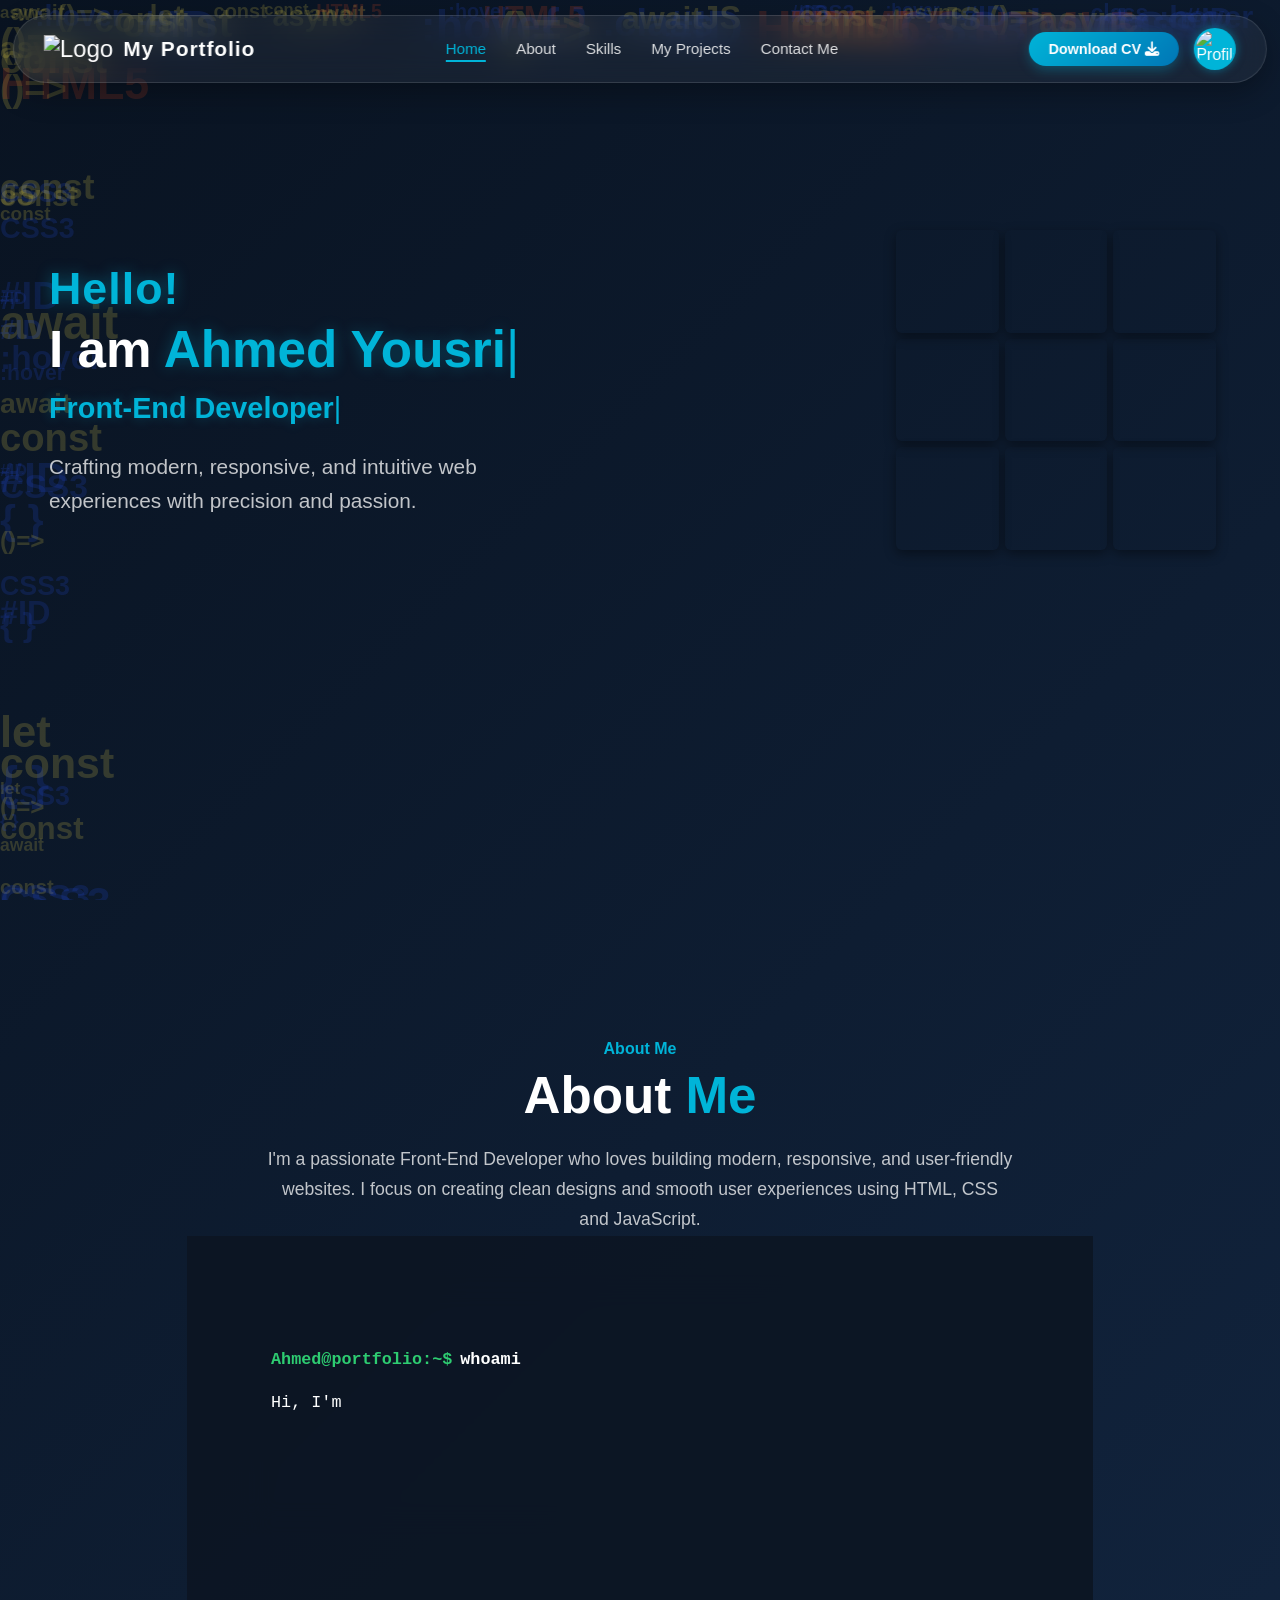
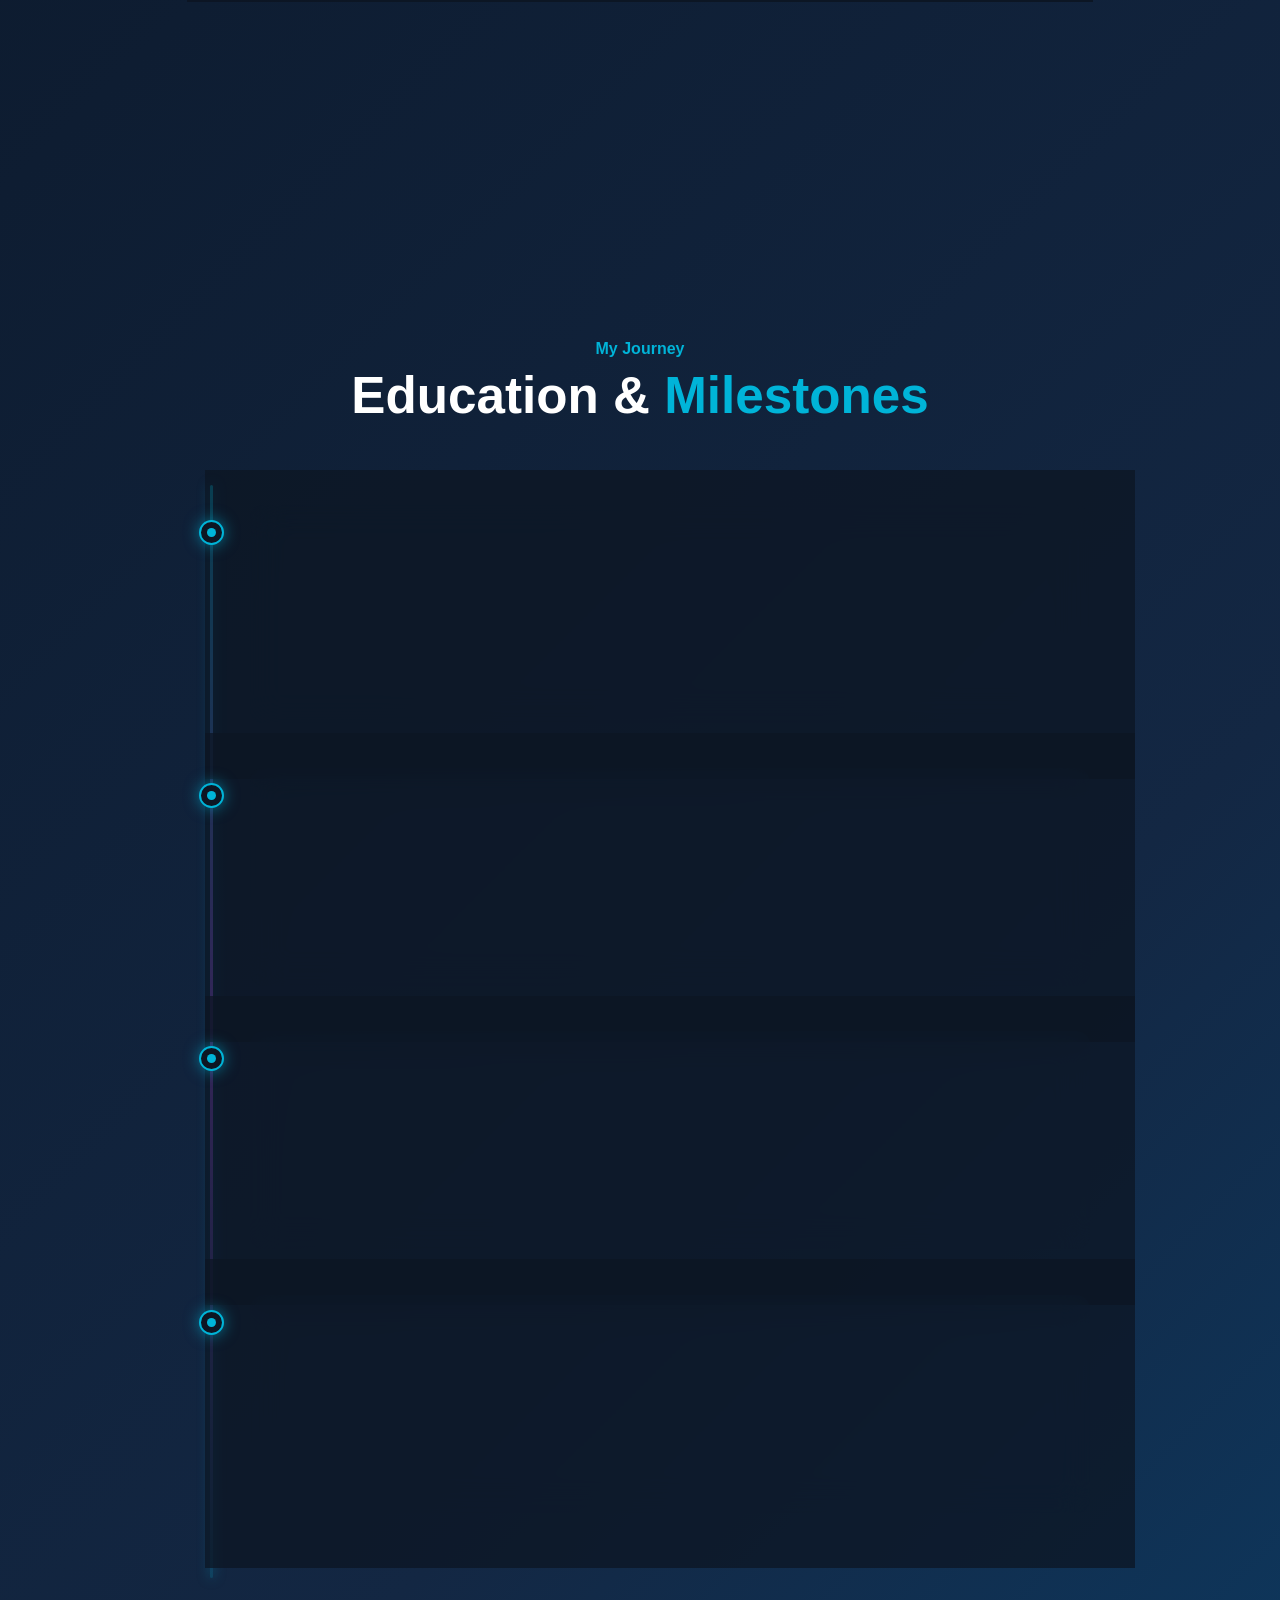
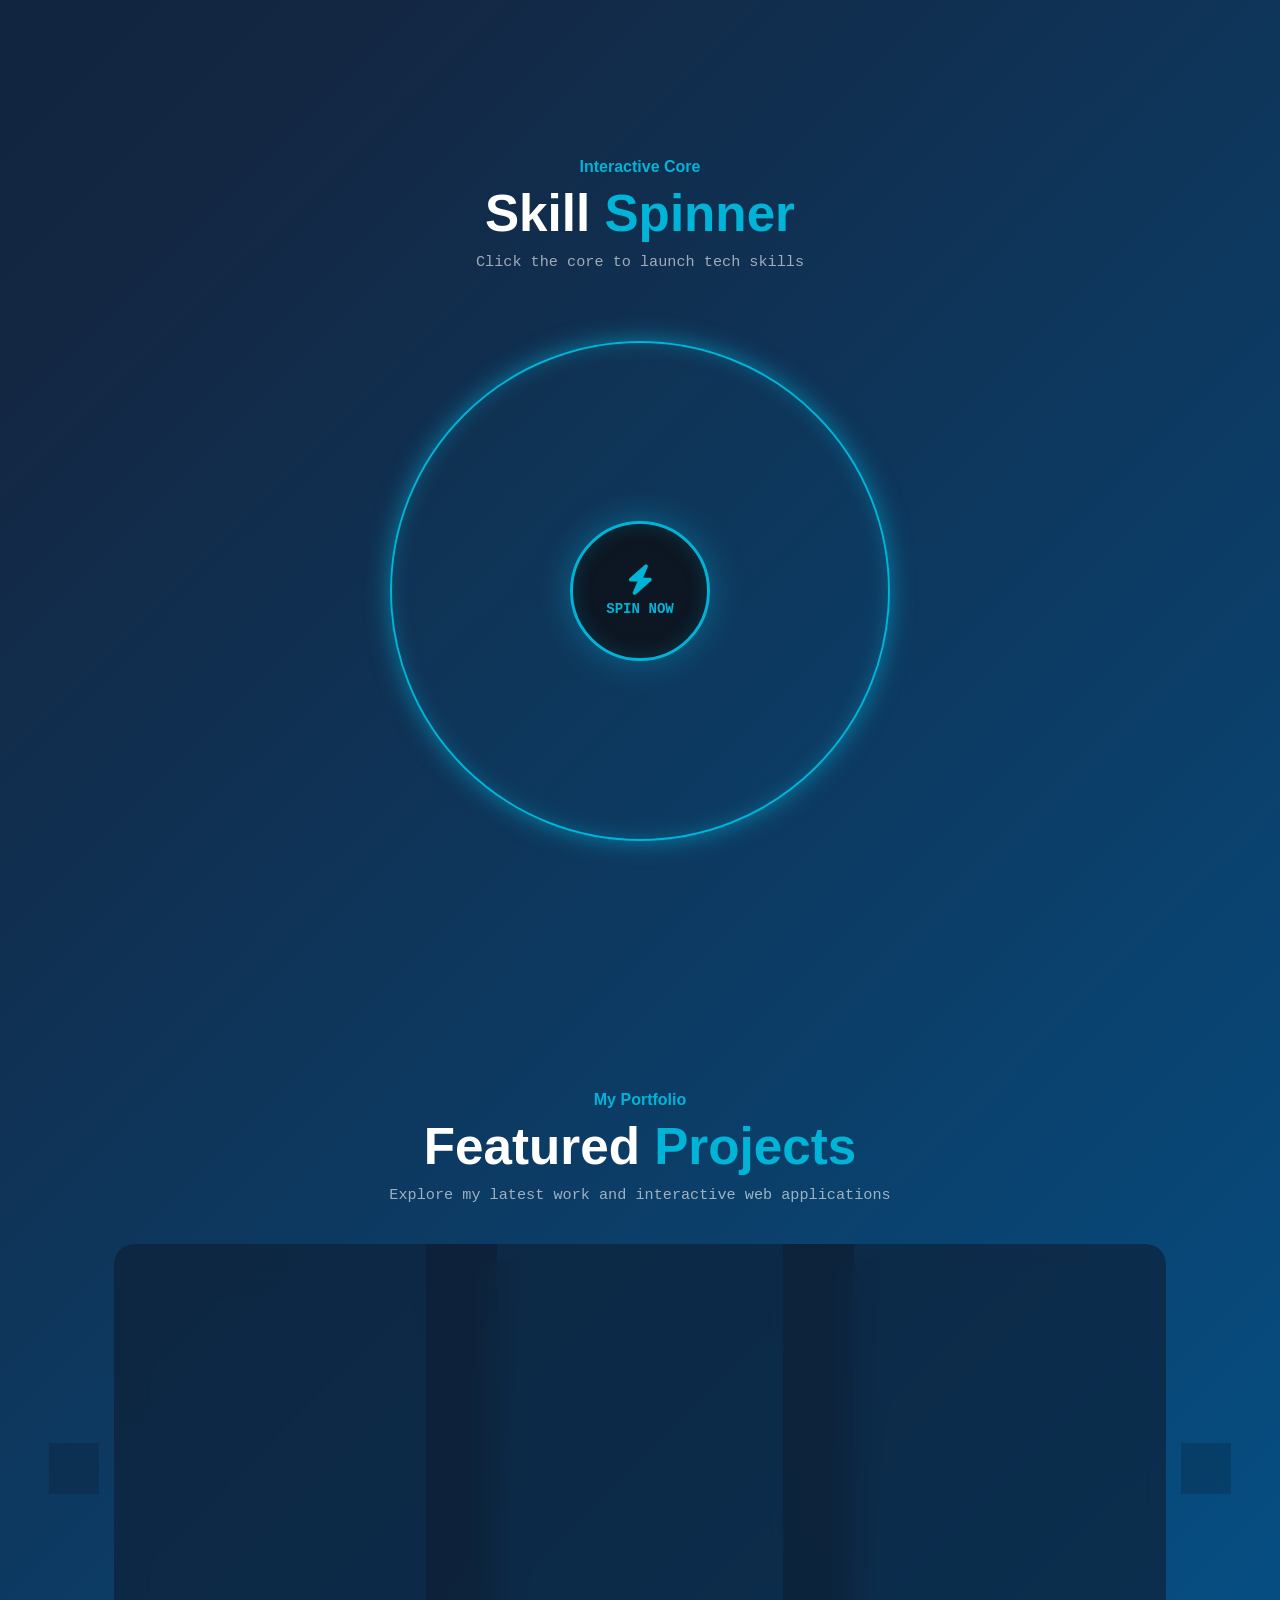
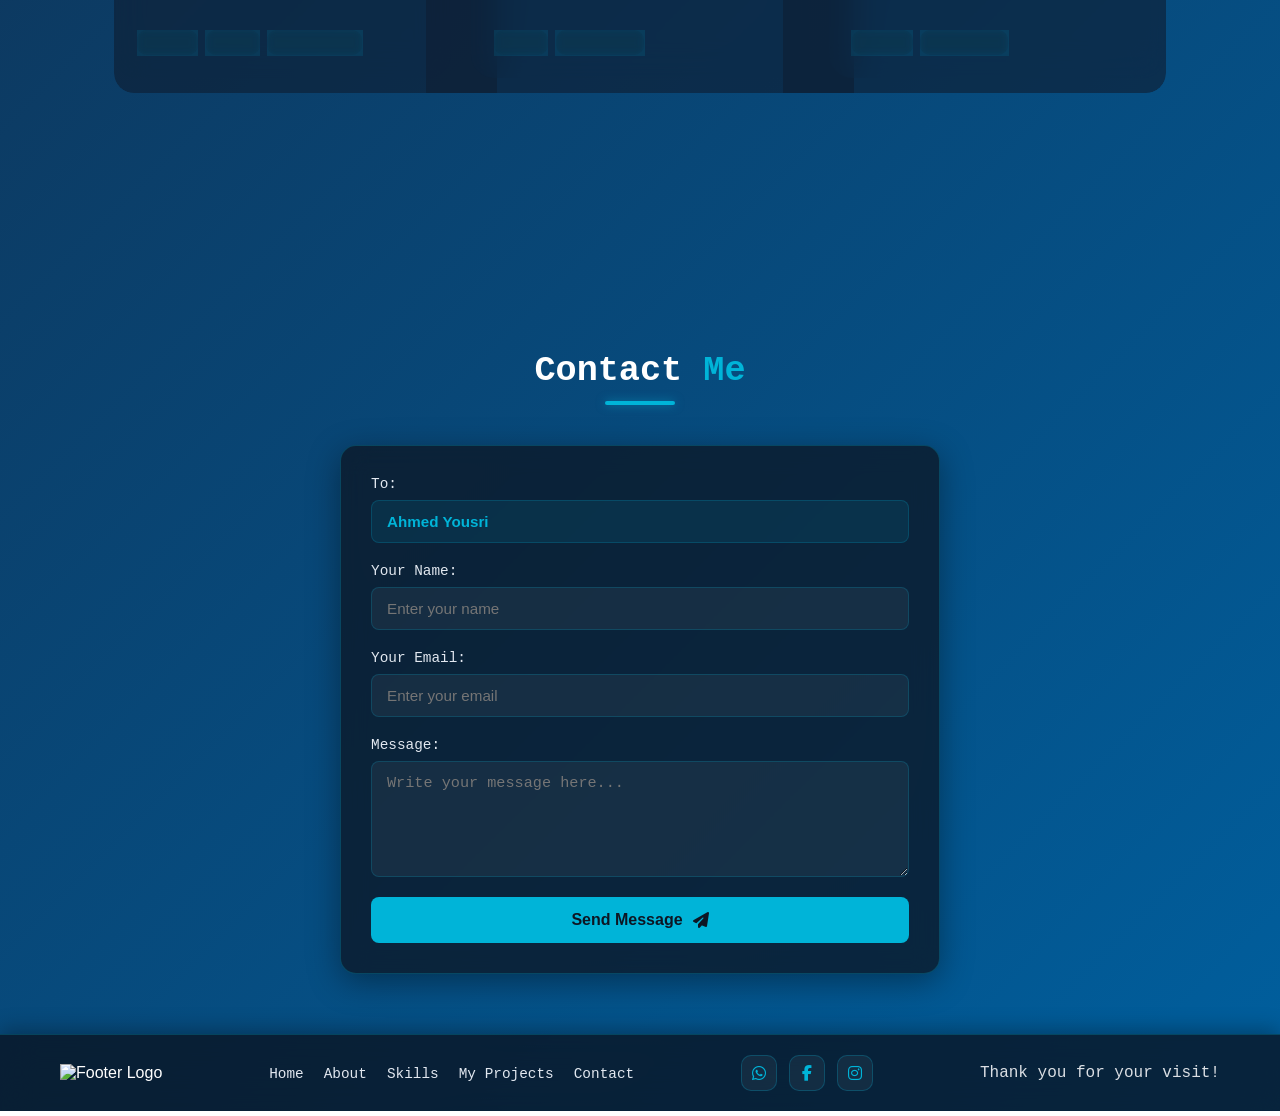
==== commit 4e8b9600: "Update home.html" ====
--- a/home.html
+++ b/home.html
@@ -19,10 +19,13 @@
   <!-- Navbar شريط التنقل -->
   <nav class="navbar">
     <!-- الجزء الأيمن: اللوجو والاسم -->
-    <div class="nav-brand">
-      <div class="logo-icon">💻</div>
-      <span class="brand-name">My Portfolio</span>
-    </div>
+  <div class="nav-brand">
+  <div class="logo-icon">
+    <!-- حطينا الصورة هنا مكان اللاب توب -->
+    <img src="https://iili.io/CUqxpGR.th.png" alt="Logo" class="nav-logo-img">
+  </div>
+  <span class="brand-name">My Portfolio</span>
+</div>
     <!-- الجزء الأوسط: روابط التنقل (للشاشات الكبيرة) -->
     <ul class="nav-links" id="navLinks">
       <li><a href="#home" class="active">Home</a></li>
@@ -167,10 +170,10 @@
               manipulation, and browser storage management.
             </p>
             <div class="commit-techs">
-              <span class="tech-tag js">ES6+ JS</span>
-              <span class="tech-tag css">Glassmorphism</span>
-              <span class="tech-tag bootstrap">Flex/Grid Layouts</span>
-              <span class="tech-tag dfd">UI/UX Design</span>
+              <span class="tech-tag js">Responsive Layouts </span>
+              <span class="tech-tag css">DOM Manipulation</span>
+              <span class="tech-tag bootstrap">Forms & Validation</span>
+              <span class="tech-tag dfd">Web Standards</span>
             </div>
           </div>
         </div>
@@ -191,9 +194,9 @@
               consumer behavior, and modern web application development.
             </p>
             <div class="commit-techs">
-              <span class="tech-tag cs">CS Fundamentals</span>
-              <span class="tech-tag dfd">DFD & Systems</span>
-              <span class="tech-tag business">Business Admin</span>
+              <span class="tech-tag cs">DOM Control</span>
+              <span class="tech-tag dfd">Page Structure</span>
+              <span class="tech-tag business">Form Handling</span>
             </div>
           </div>
         </div>
@@ -465,6 +468,11 @@
 <footer class="site-footer">
   <div class="footer-container">
     
+    <!-- 👈 اللوجو في أول الفوتر فوق خالص -->
+    <div class="footer-logo">
+      <img src="https://iili.io/CUqxpGR.th.png" alt="Footer Logo" class="footer-logo-img">
+    </div>
+
     <!-- روابط الفوتر المربوطة السريعة -->
     <ul class="footer-nav">
       <li><a href="#home">Home</a></li>
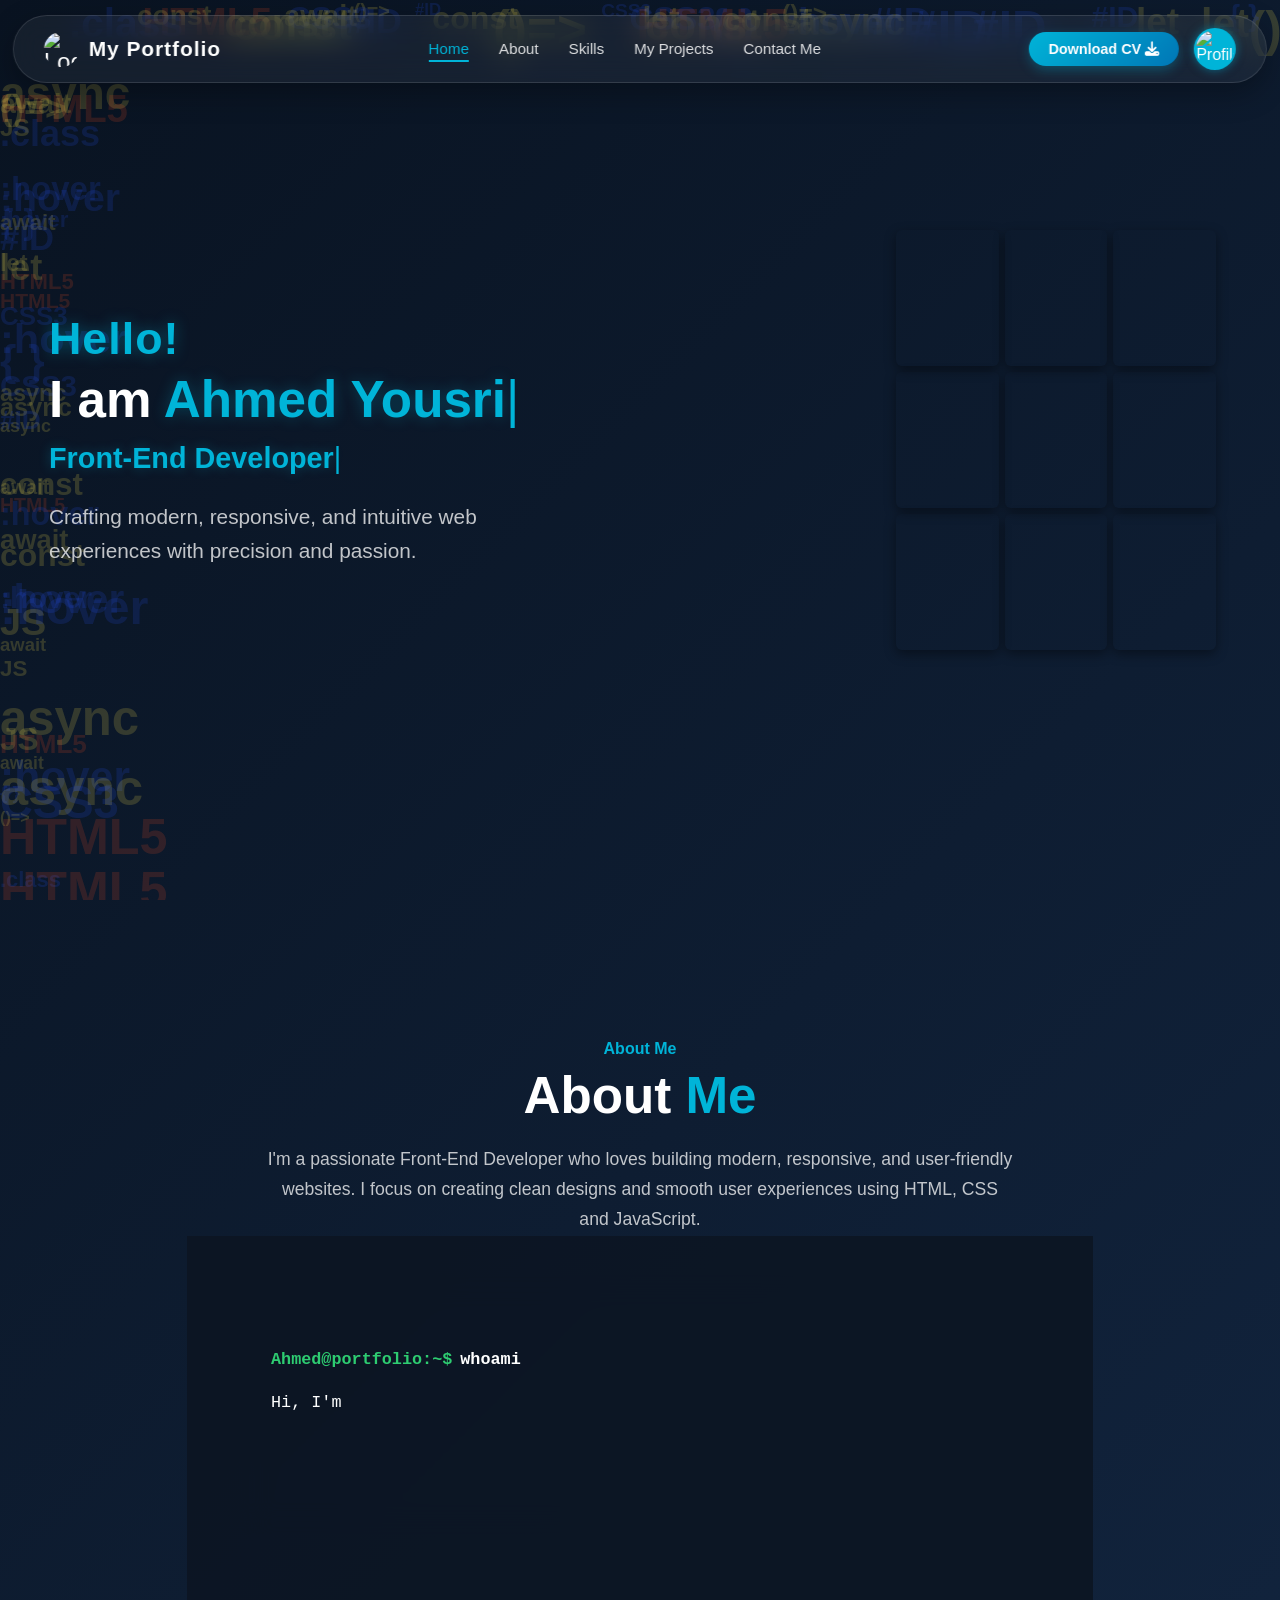
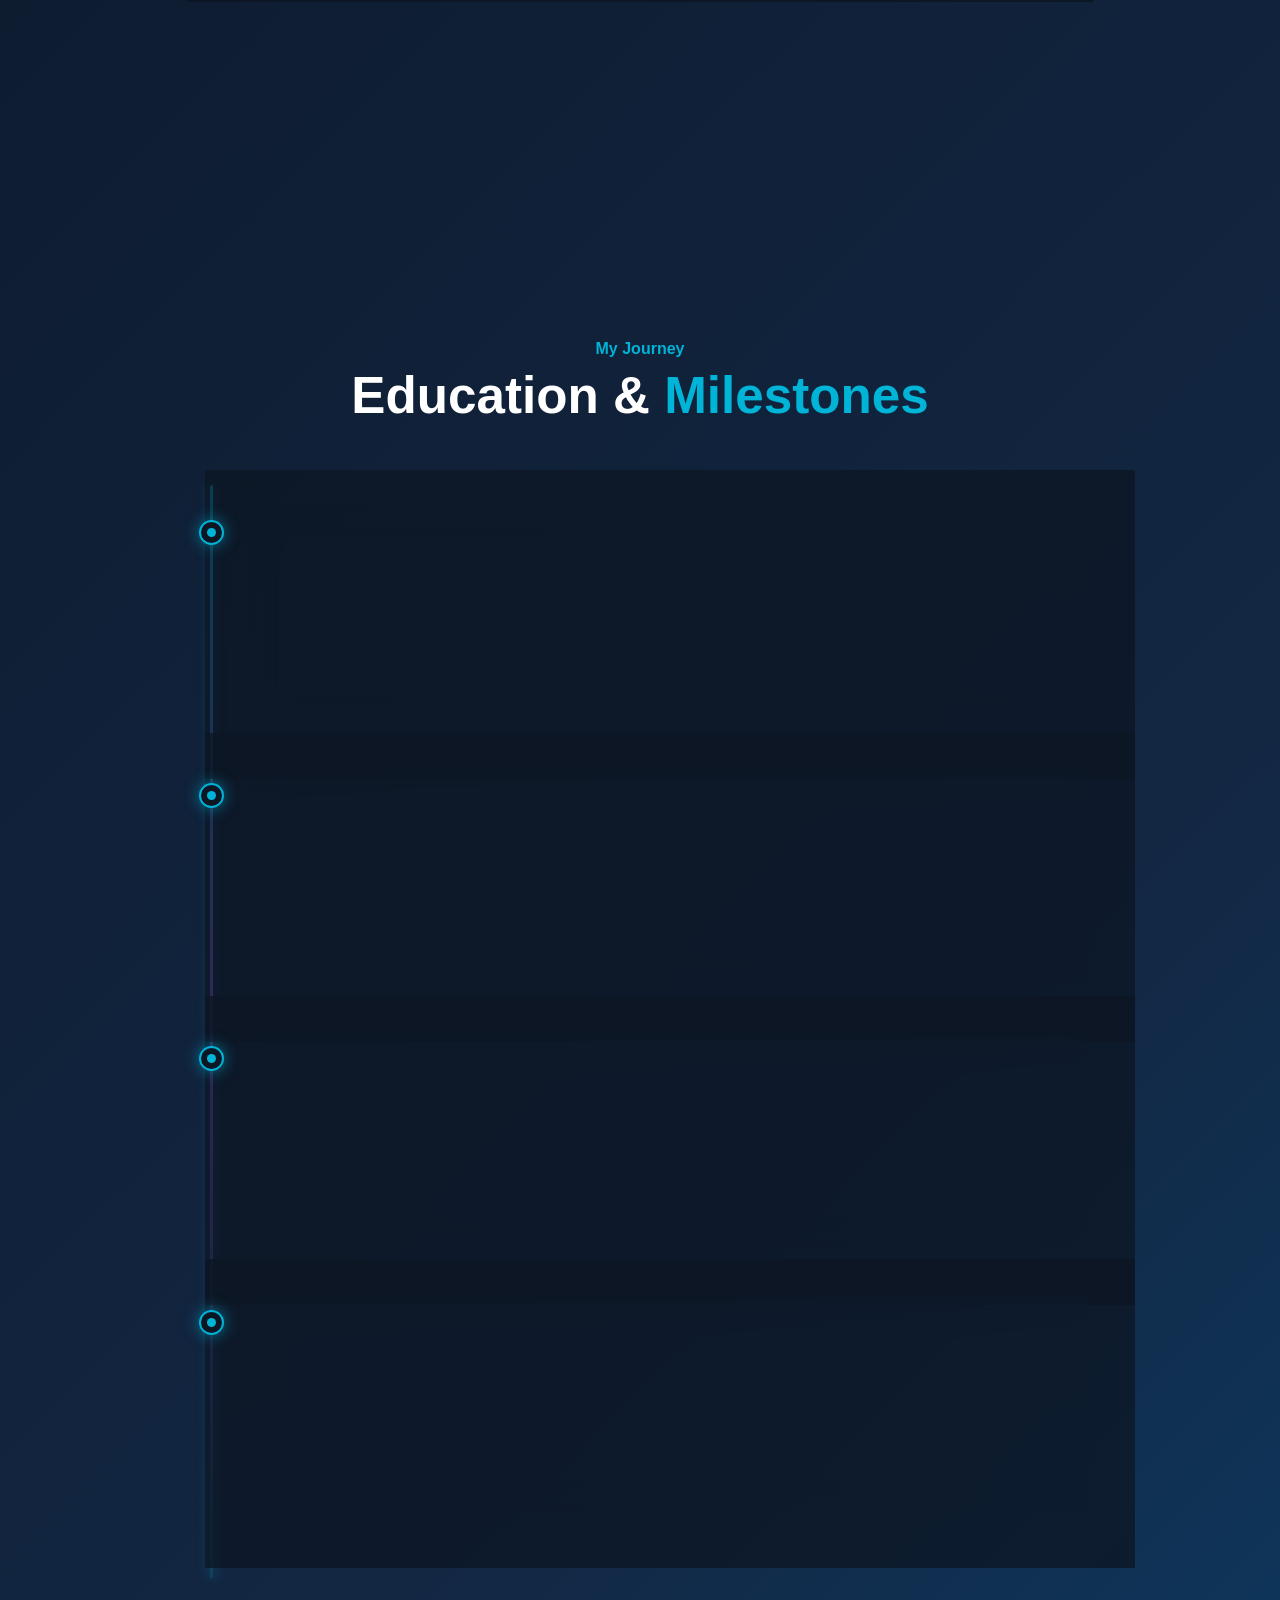
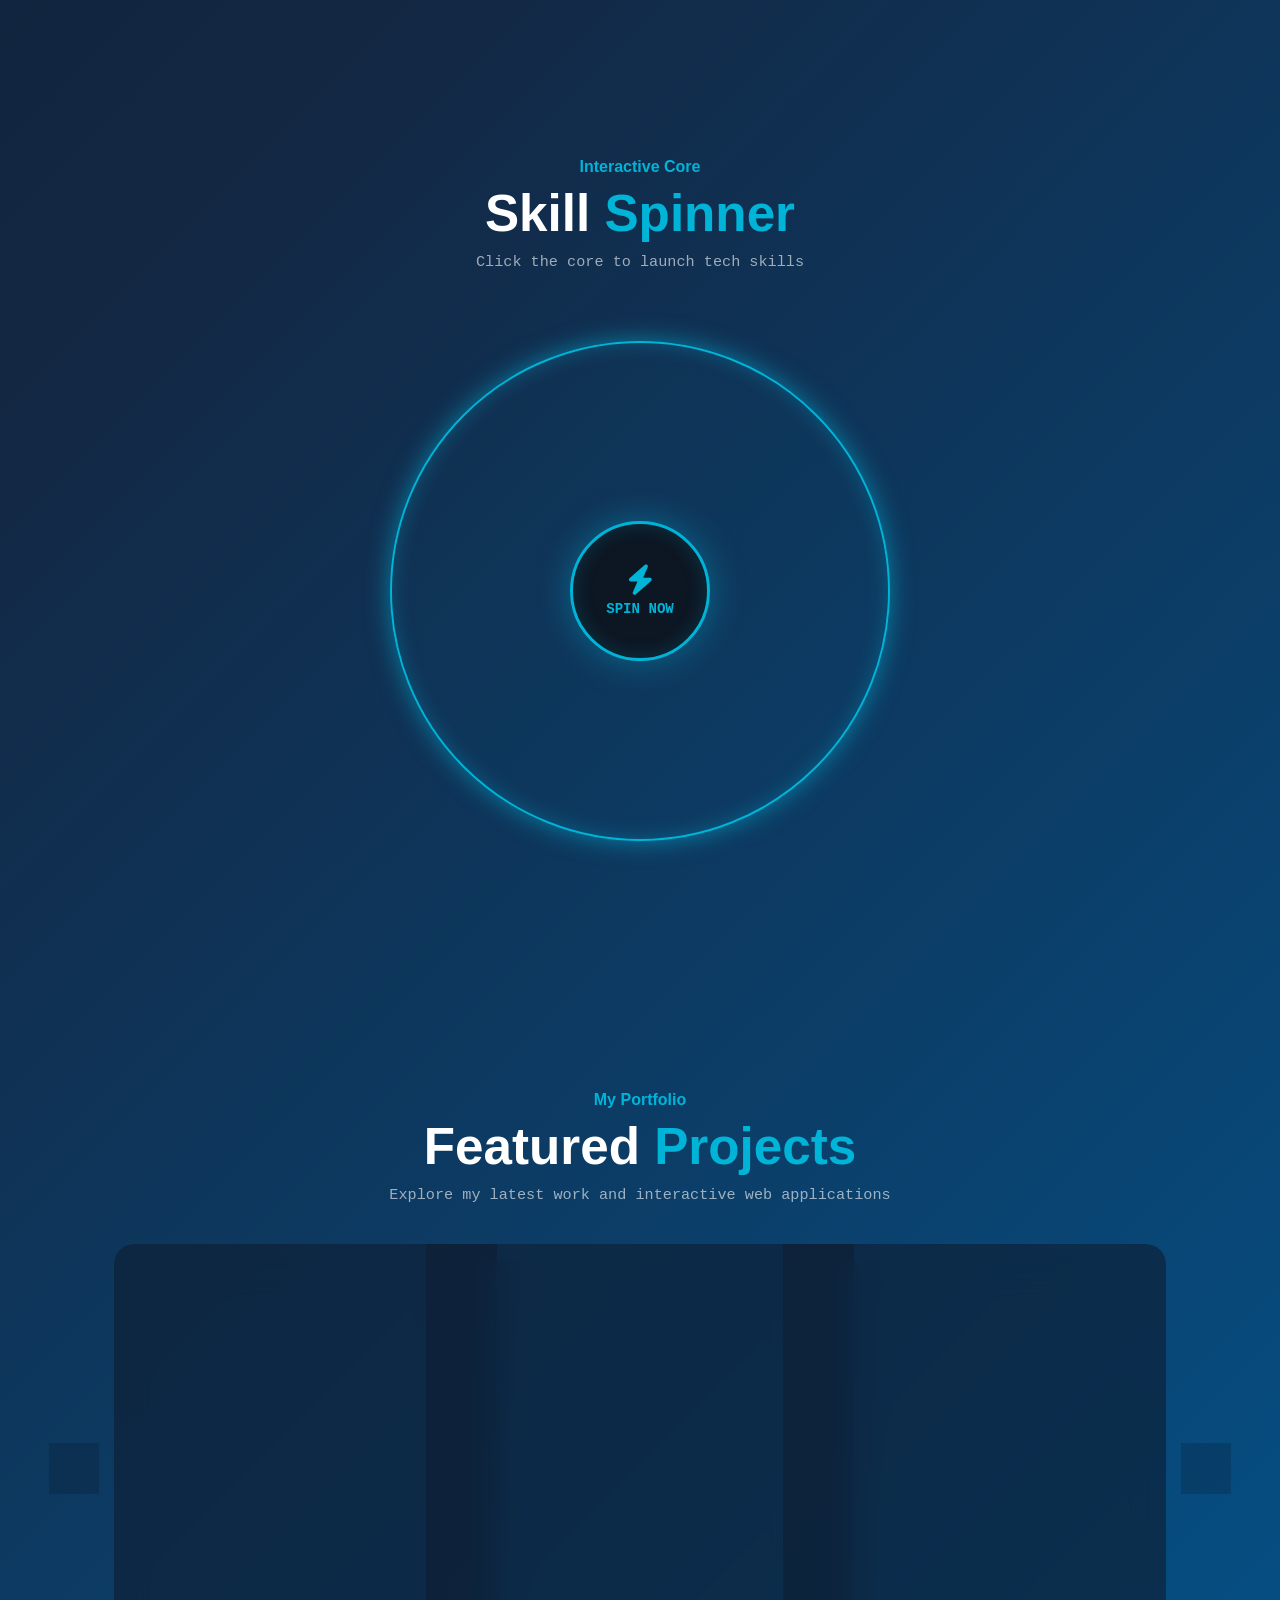
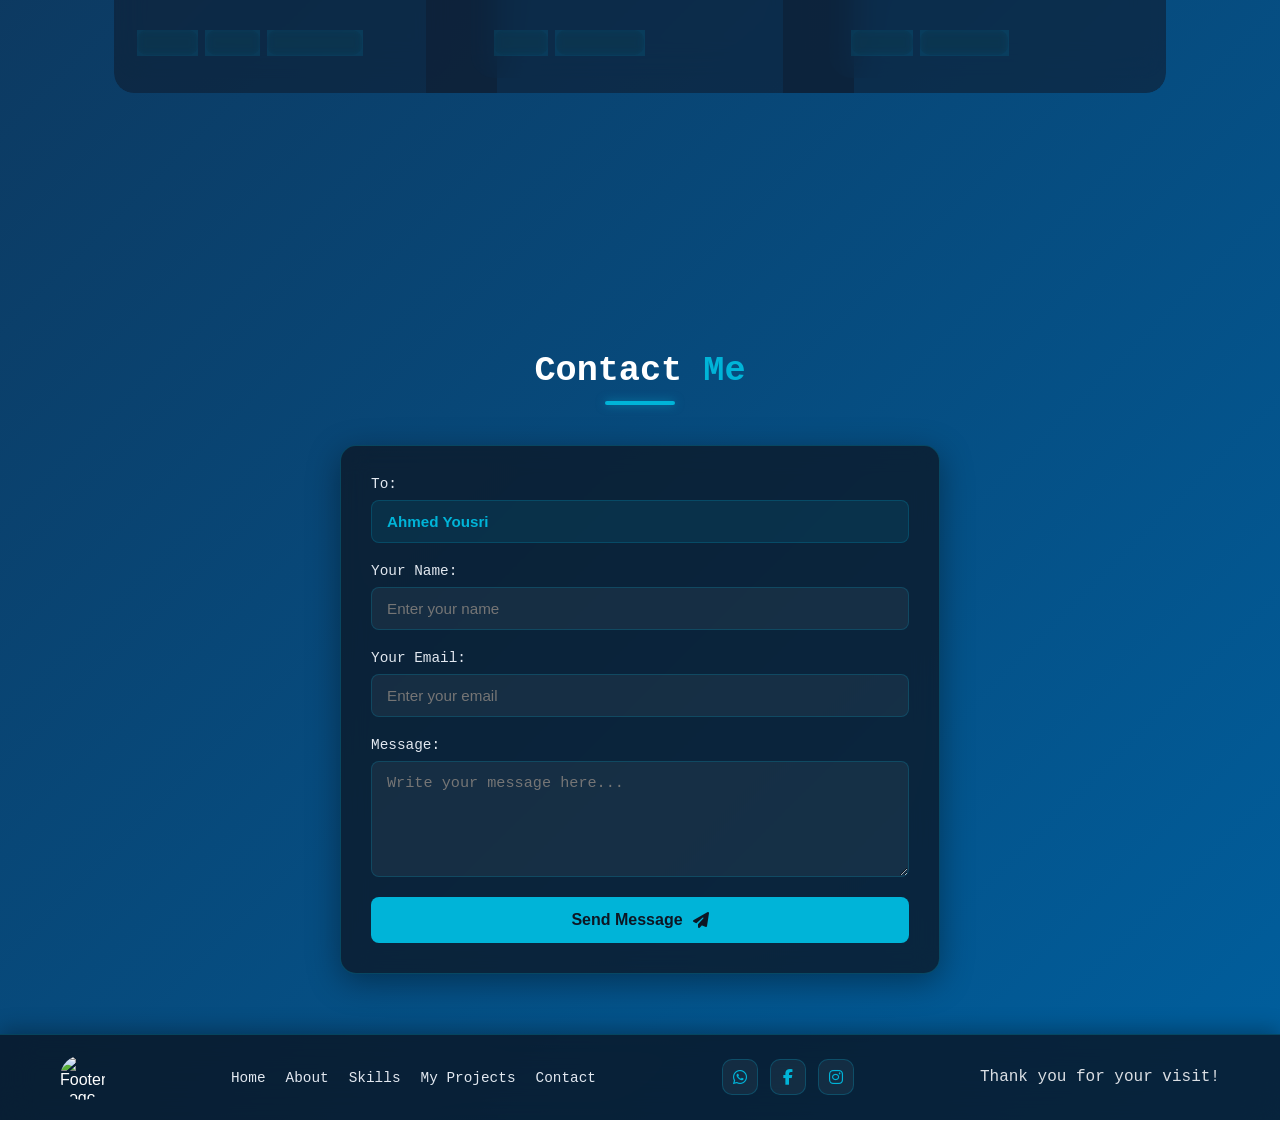
==== commit 2040e43d: "Update home.html" ====
--- a/home.html
+++ b/home.html
@@ -22,7 +22,7 @@
   <div class="nav-brand">
   <div class="logo-icon">
     <!-- حطينا الصورة هنا مكان اللاب توب -->
-    <img src="https://iili.io/CUqxpGR.th.png" alt="Logo" class="nav-logo-img">
+    <img src="https://iili.io/CUqxpGR.png" alt="Logo" class="nav-logo-img">
   </div>
   <span class="brand-name">My Portfolio</span>
 </div>
@@ -470,7 +470,7 @@
     
     <!-- 👈 اللوجو في أول الفوتر فوق خالص -->
     <div class="footer-logo">
-      <img src="https://iili.io/CUqxpGR.th.png" alt="Footer Logo" class="footer-logo-img">
+      <img src="https://iili.io/CUqxpGR.png" alt="Footer Logo" class="footer-logo-img">
     </div>
 
     <!-- روابط الفوتر المربوطة السريعة -->
--- a/home.css
+++ b/home.css
@@ -249,12 +249,23 @@
   background: #00b4d8;
   transition: width 0.3s ease;
 }
+.nav-logo-img {
+  width: 35px;          /* عرض اللوجو */
+  height: 35px;   
+  border-radius: 35px;
+  /* طول اللوجو */
+  object-fit: contain;  /* يضمن إن الصورة متتمطش وتفضل واضحة */
+  display: block;
+}
 
 .nav-links a:hover::after,
 .nav-links a.active::after {
   width: 100%;
 }
 
+.logo-icon:hover {
+  transform: scale(1.5); /* تفاعل خفيف مع الماوس */
+}
 /* 3. زر الـ CV والصورة والـ Toggle */
 .nav-user {
   display: flex;
@@ -487,7 +498,7 @@
 
 .puzzle-grid {
   width: 320px;
-  height: 320px;
+  height: 420px; /* الارتفاع هنا 420px */
   display: grid;
   grid-template-columns: repeat(3, 1fr);
   grid-template-rows: repeat(3, 1fr);
@@ -501,12 +512,14 @@
   width: 100%;
   height: 100%;
   background-image: url("https://iili.io/CSLTADx.jpg");
-  background-size: 320px 320px;
+  
+  /* 👈 التعديل هنا: نخلي حجم الخلفية مطابق لأبعاد الـ Grid بالظبط (320px عرض × 420px طول) */
+  background-size: 320px 420px; 
+  
   border-radius: 6px;
   box-shadow: 0 4px 12px rgba(0, 0, 0, 0.4);
   transition: transform 3s cubic-bezier(0.16, 1, 0.3, 1), opacity 3s ease, border-radius 3s ease;
 }
-
 .puzzle-grid.merged {
   gap: 0px !important;
   box-shadow: 0 20px 40px rgba(0, 0, 0, 0.6), 0 0 25px rgba(0, 180, 216, 0.25);
@@ -541,16 +554,17 @@
   .hero-name { font-size: 2.2rem; white-space: normal; } /* السماح بالتجميع على الموبايل */
   .hero-title { font-size: 1.4rem; white-space: normal; }
 
+  /* 👈 تعديل الطول في الموبايل */
   .puzzle-grid {
     width: 270px;
-    height: 270px;
+    height: 355px; /* تم زيادة الطول هنا برضه */
   }
 
   .puzzle-piece {
-    background-size: 270px 270px;
-  }
-}
-
+    /* لازم background-size تطابق أبعاد الـ grid الجديدة بالظبط */
+    background-size: 270px 355px; 
+  }
+}
 /* ==========================================
    إجبار السكاشن تنزل تحت بعضها تماماً
 ========================================== */
@@ -1844,6 +1858,27 @@
   
 }
 
+/* تنسيق لوجو الفوتر فوق */
+/* Container اللي يجمع اللوجو والكلام جنب بعض على نفس السطر */
+.footer-brand-row {
+  display: inline-flex;
+  align-items: center;  /* 👈 بيخلي الصورة والكلام في نص مستوى بعض رأسيًا مسطرة واحدة */
+  justify-content: center;
+  gap: 10px;            /* مسافة بين اللوجو والكلام */
+}
+
+.footer-logo-img {
+  width: 45px;
+  height: 45px;
+  border-radius: 45px;
+  object-fit: contain;
+  display: block;       /* يلغي أي مسافات مخفية تحت الصورة */
+}
+
+.footer-logo-img:hover {
+  transform: scale(1.5); /* تفاعل خفيف مع الماوس */
+}
+
 /* 📱 ريسبونسيف الموبايل: يحافظ عليهم جنب بعض بشياكة */
 @media (max-width: 768px) {
   .footer-container {
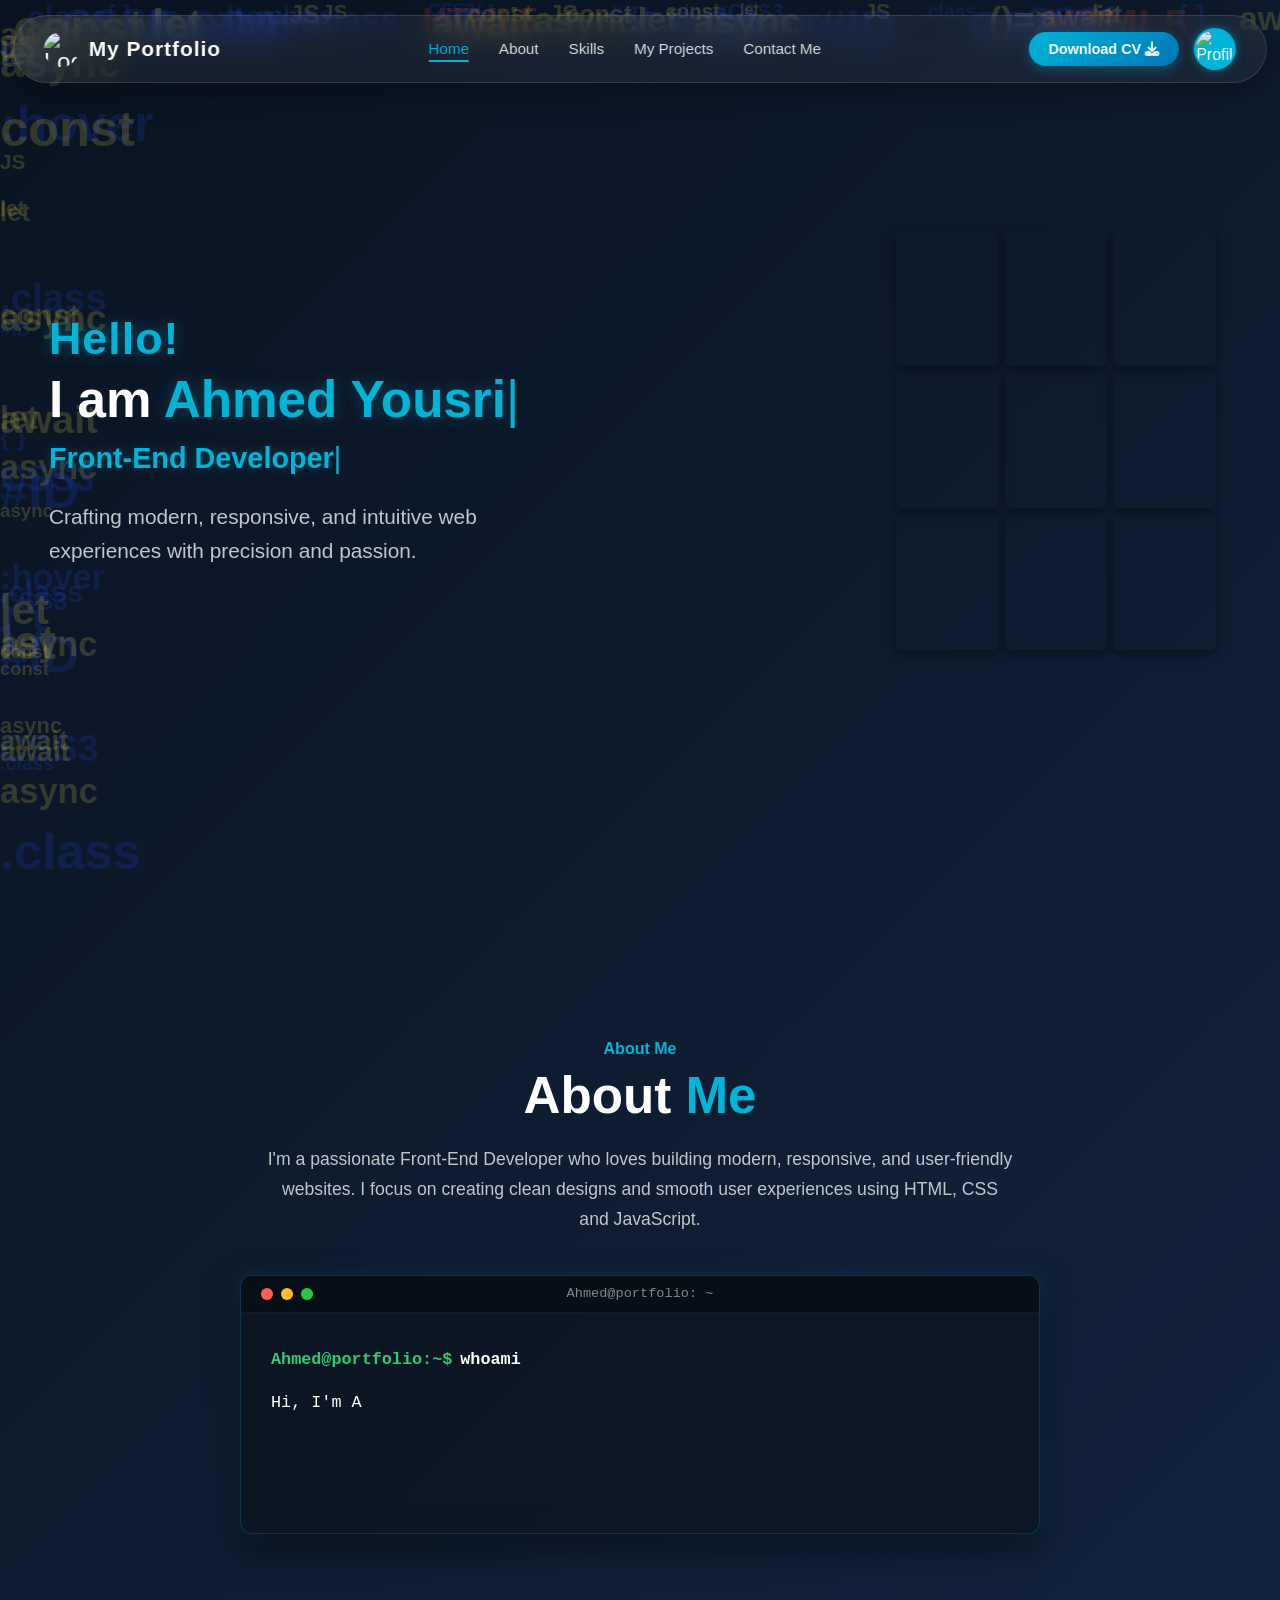
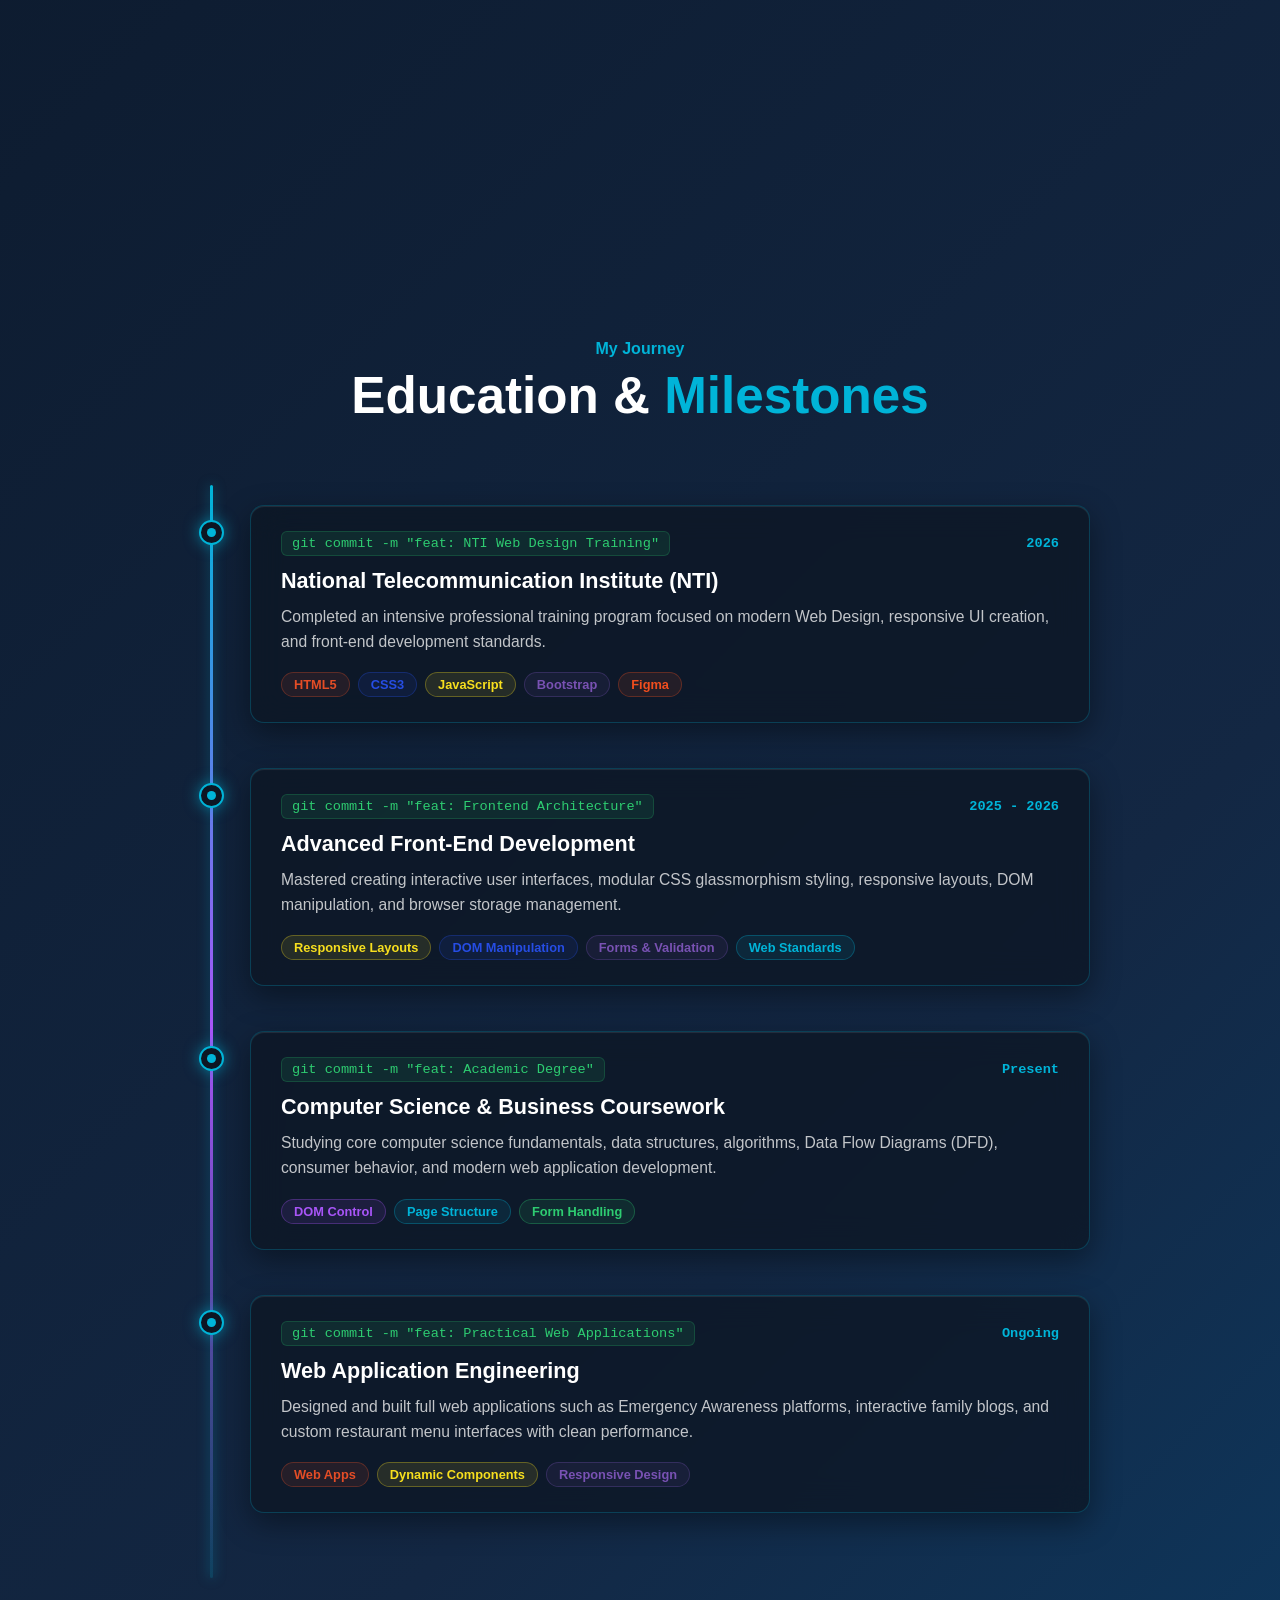
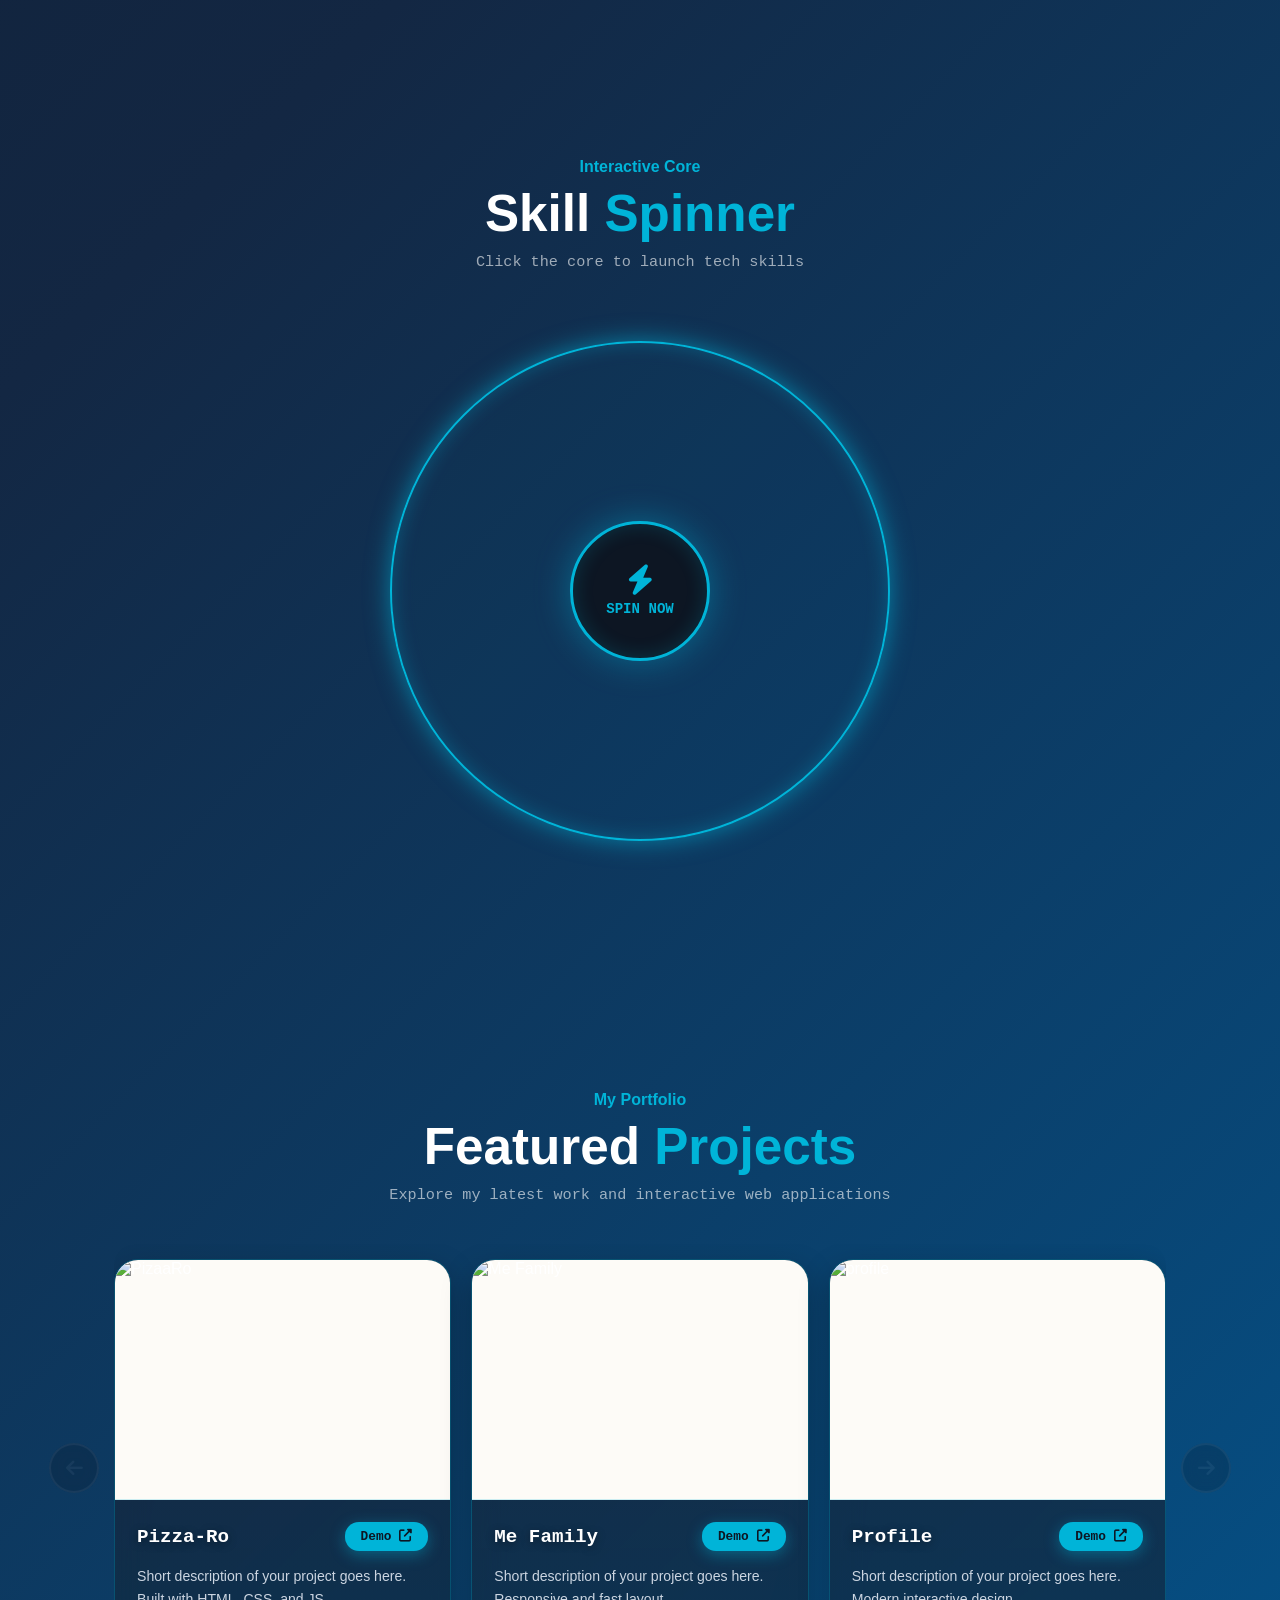
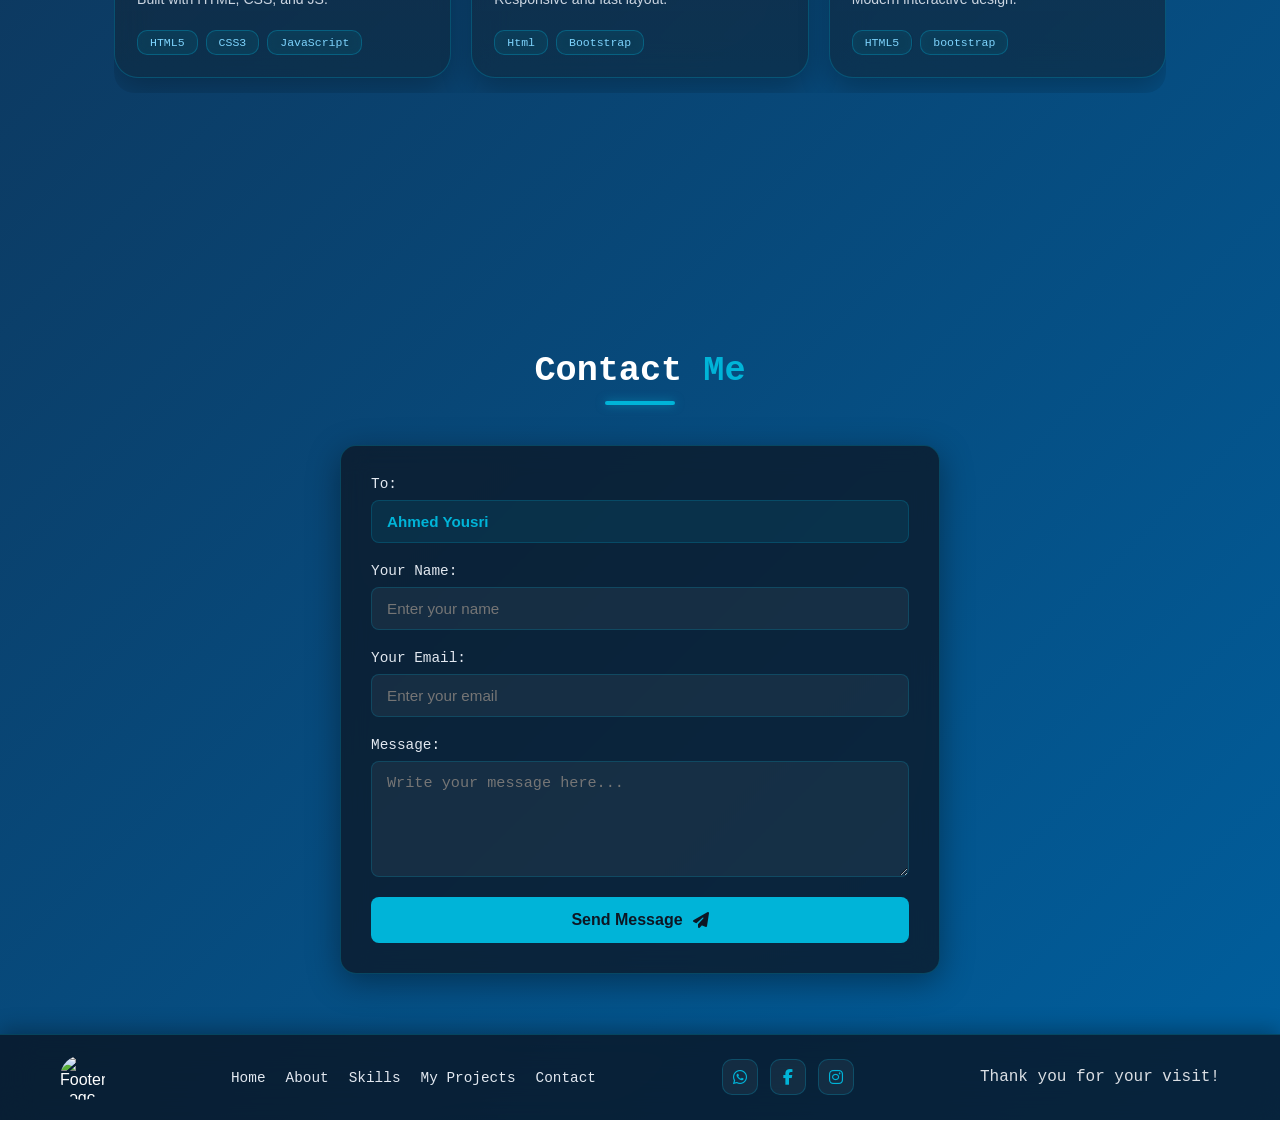
==== commit 722ea3bd: "Update home.html" ====
--- a/home.html
+++ b/home.html
@@ -22,7 +22,7 @@
   <div class="nav-brand">
   <div class="logo-icon">
     <!-- حطينا الصورة هنا مكان اللاب توب -->
-    <img src="https://iili.io/CUqxpGR.png" alt="Logo" class="nav-logo-img">
+    <img src="https://iili.io/CUqxpGR.th.png" alt="Logo" class="nav-logo-img">
   </div>
   <span class="brand-name">My Portfolio</span>
 </div>
@@ -470,7 +470,7 @@
     
     <!-- 👈 اللوجو في أول الفوتر فوق خالص -->
     <div class="footer-logo">
-      <img src="https://iili.io/CUqxpGR.png" alt="Footer Logo" class="footer-logo-img">
+      <img src="https://iili.io/CUqxpGR.th.png" alt="Footer Logo" class="footer-logo-img">
     </div>
 
     <!-- روابط الفوتر المربوطة السريعة -->
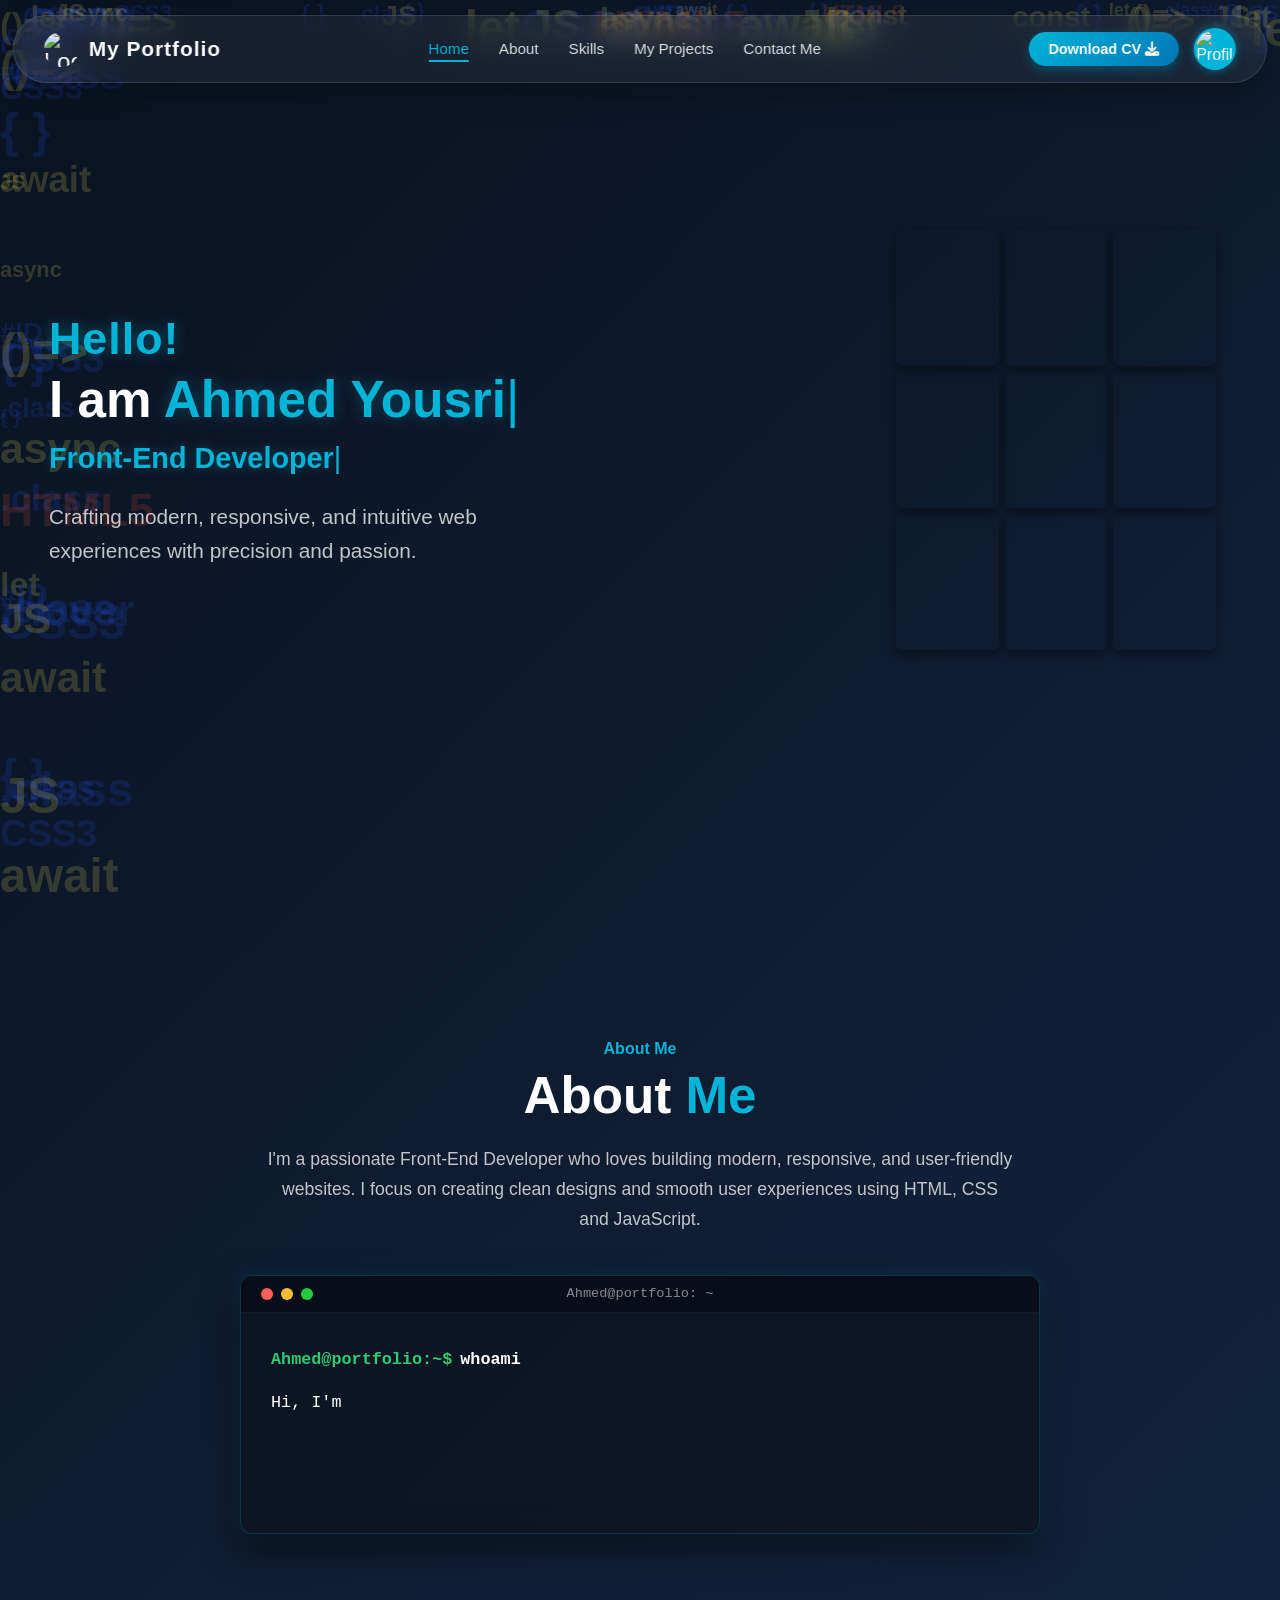
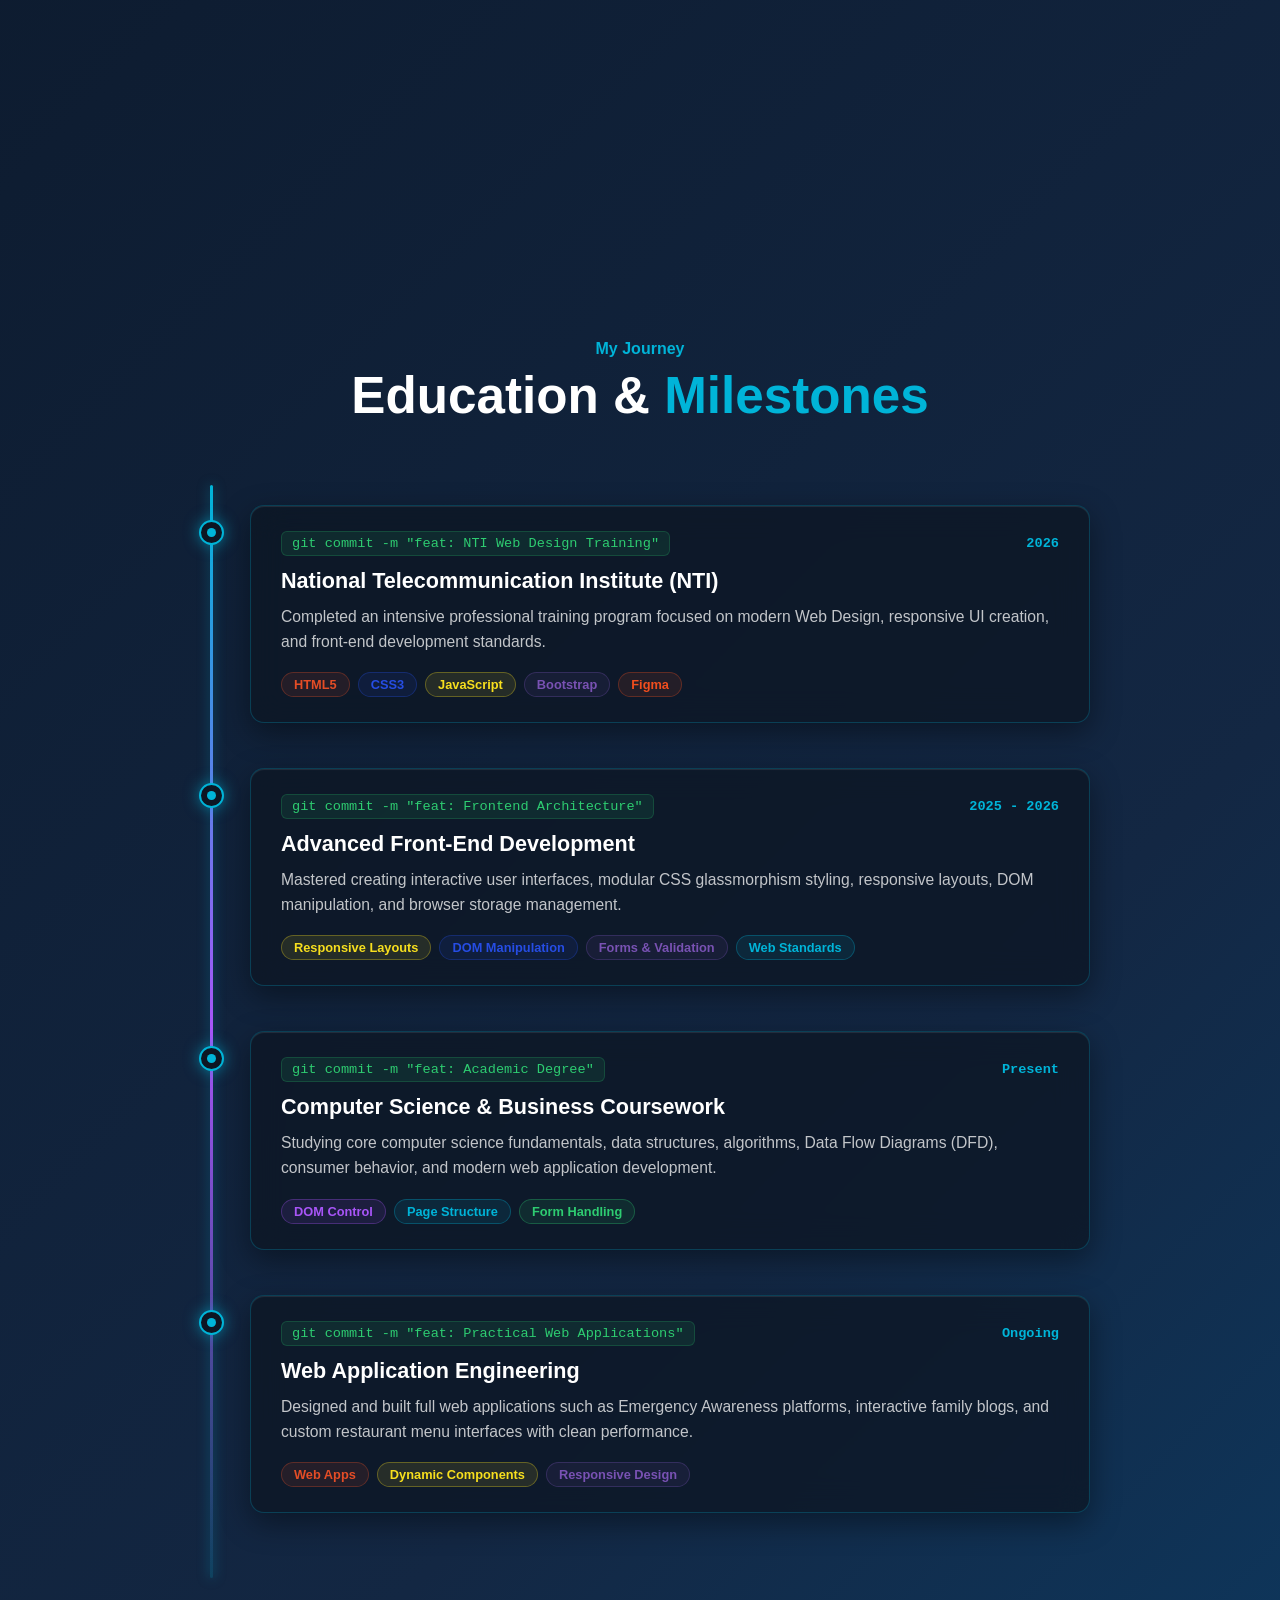
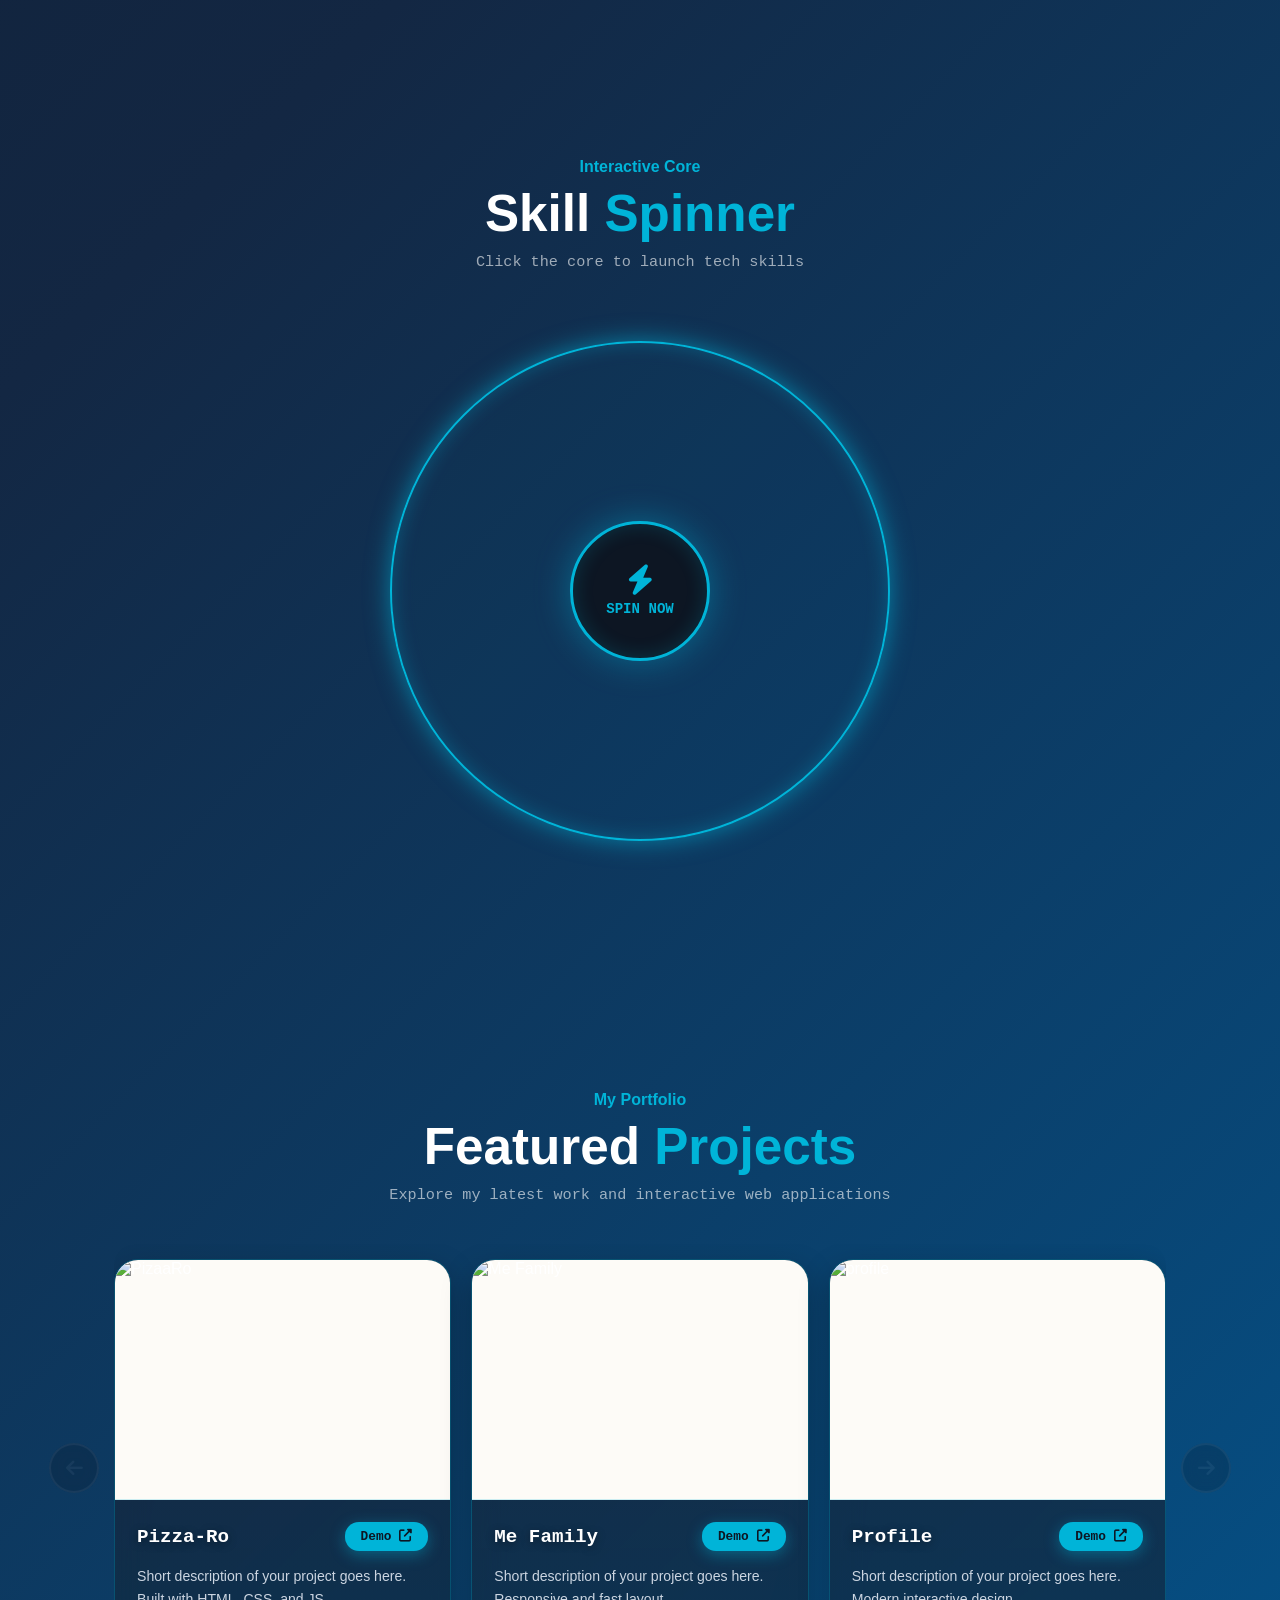
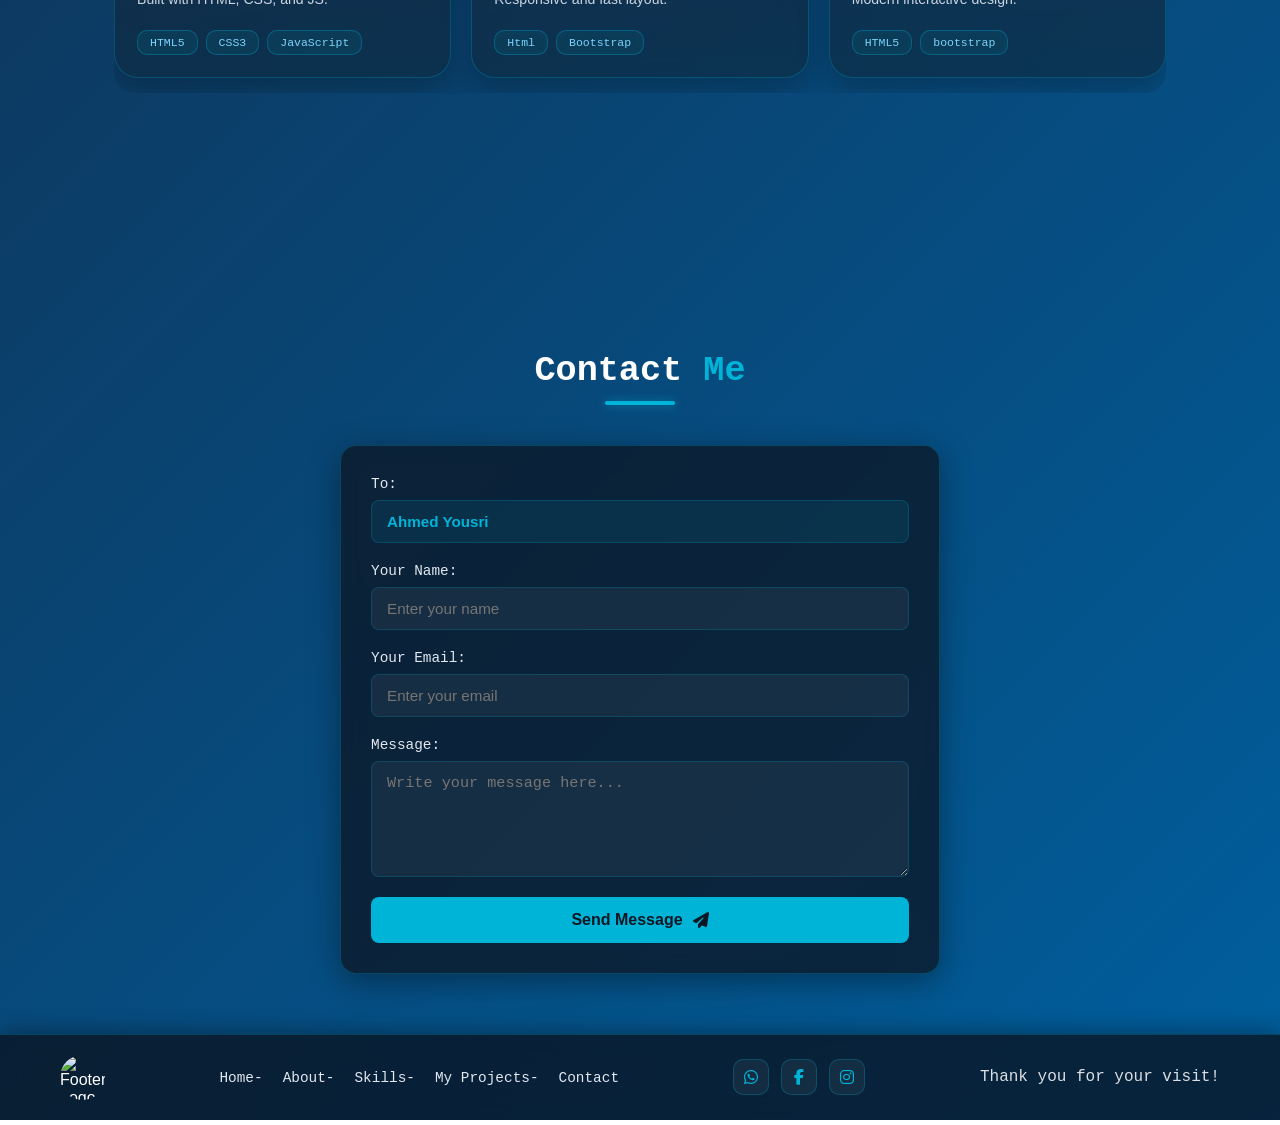
==== commit de9a3453: "Update home.html" ====
--- a/home.html
+++ b/home.html
@@ -474,13 +474,14 @@
     </div>
 
     <!-- روابط الفوتر المربوطة السريعة -->
-    <ul class="footer-nav">
-      <li><a href="#home">Home</a></li>
-      <li><a href="#about">About</a></li>
-      <li><a href="#skills">Skills</a></li>
-      <li><a href="#projects">My Projects</a></li>
+   <ul class="footer-nav">
+      <li><a href="#home">Home-</a></li>
+      <li><a href="#about">About-</a></li>
+      <li><a href="#skills">Skills-</a></li>
+      <li><a href="#projects">My Projects-</a></li>
       <li><a href="#contact">Contact</a></li>
     </ul>
+
 
     <!-- أيقونات التواصل الاجتماعي -->
     <div class="footer-socials">
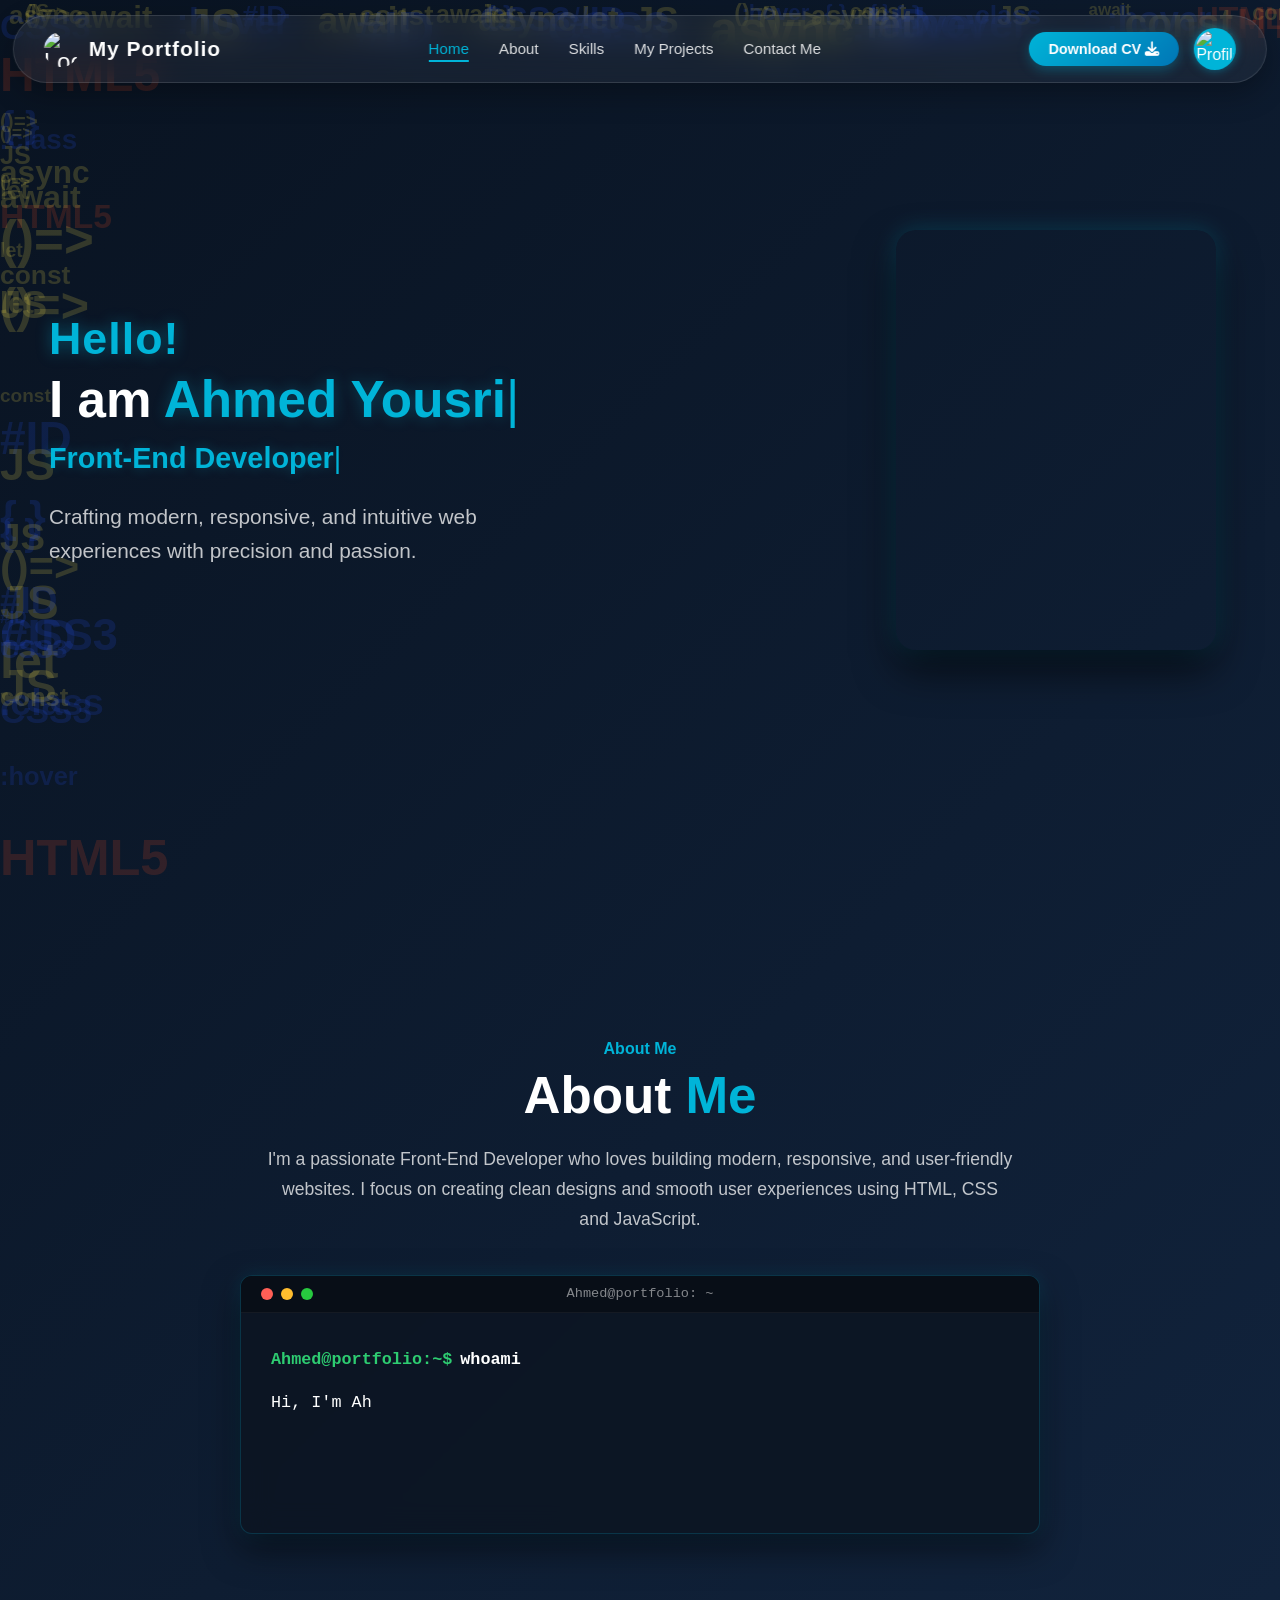
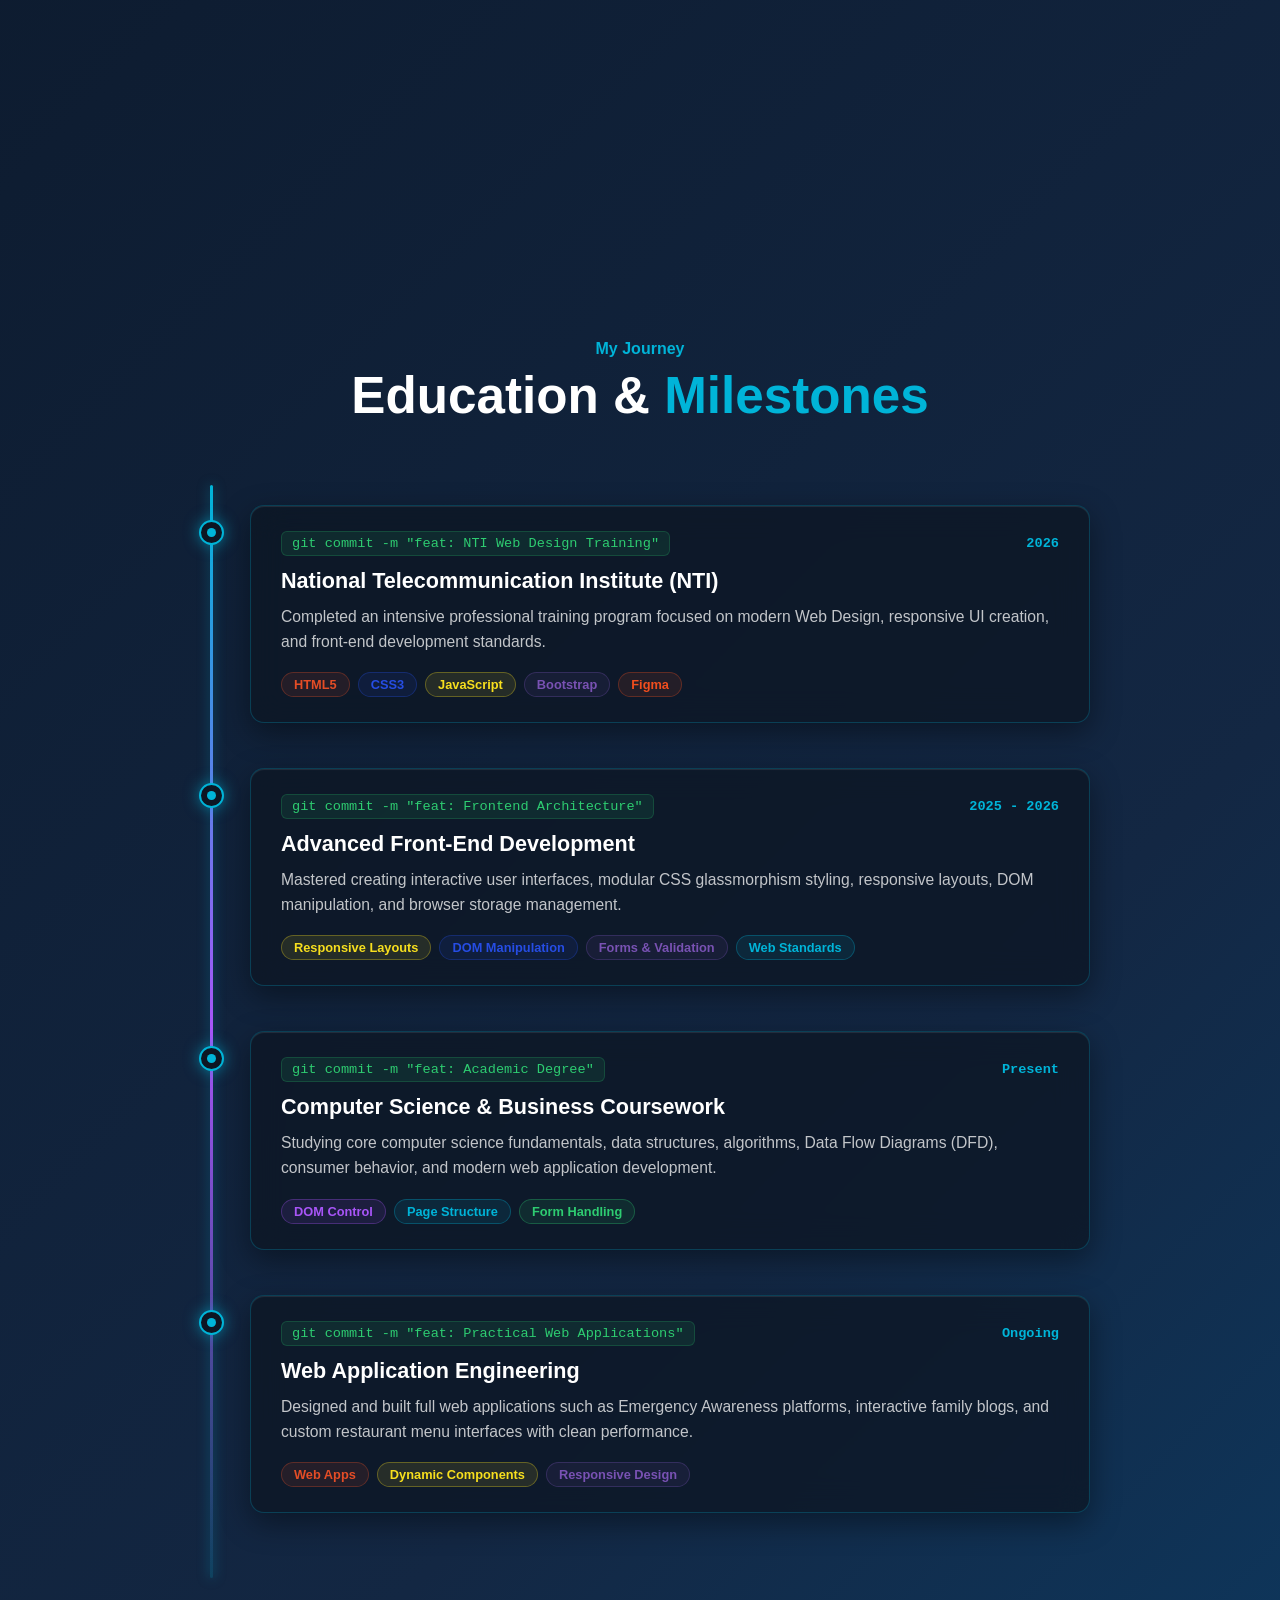
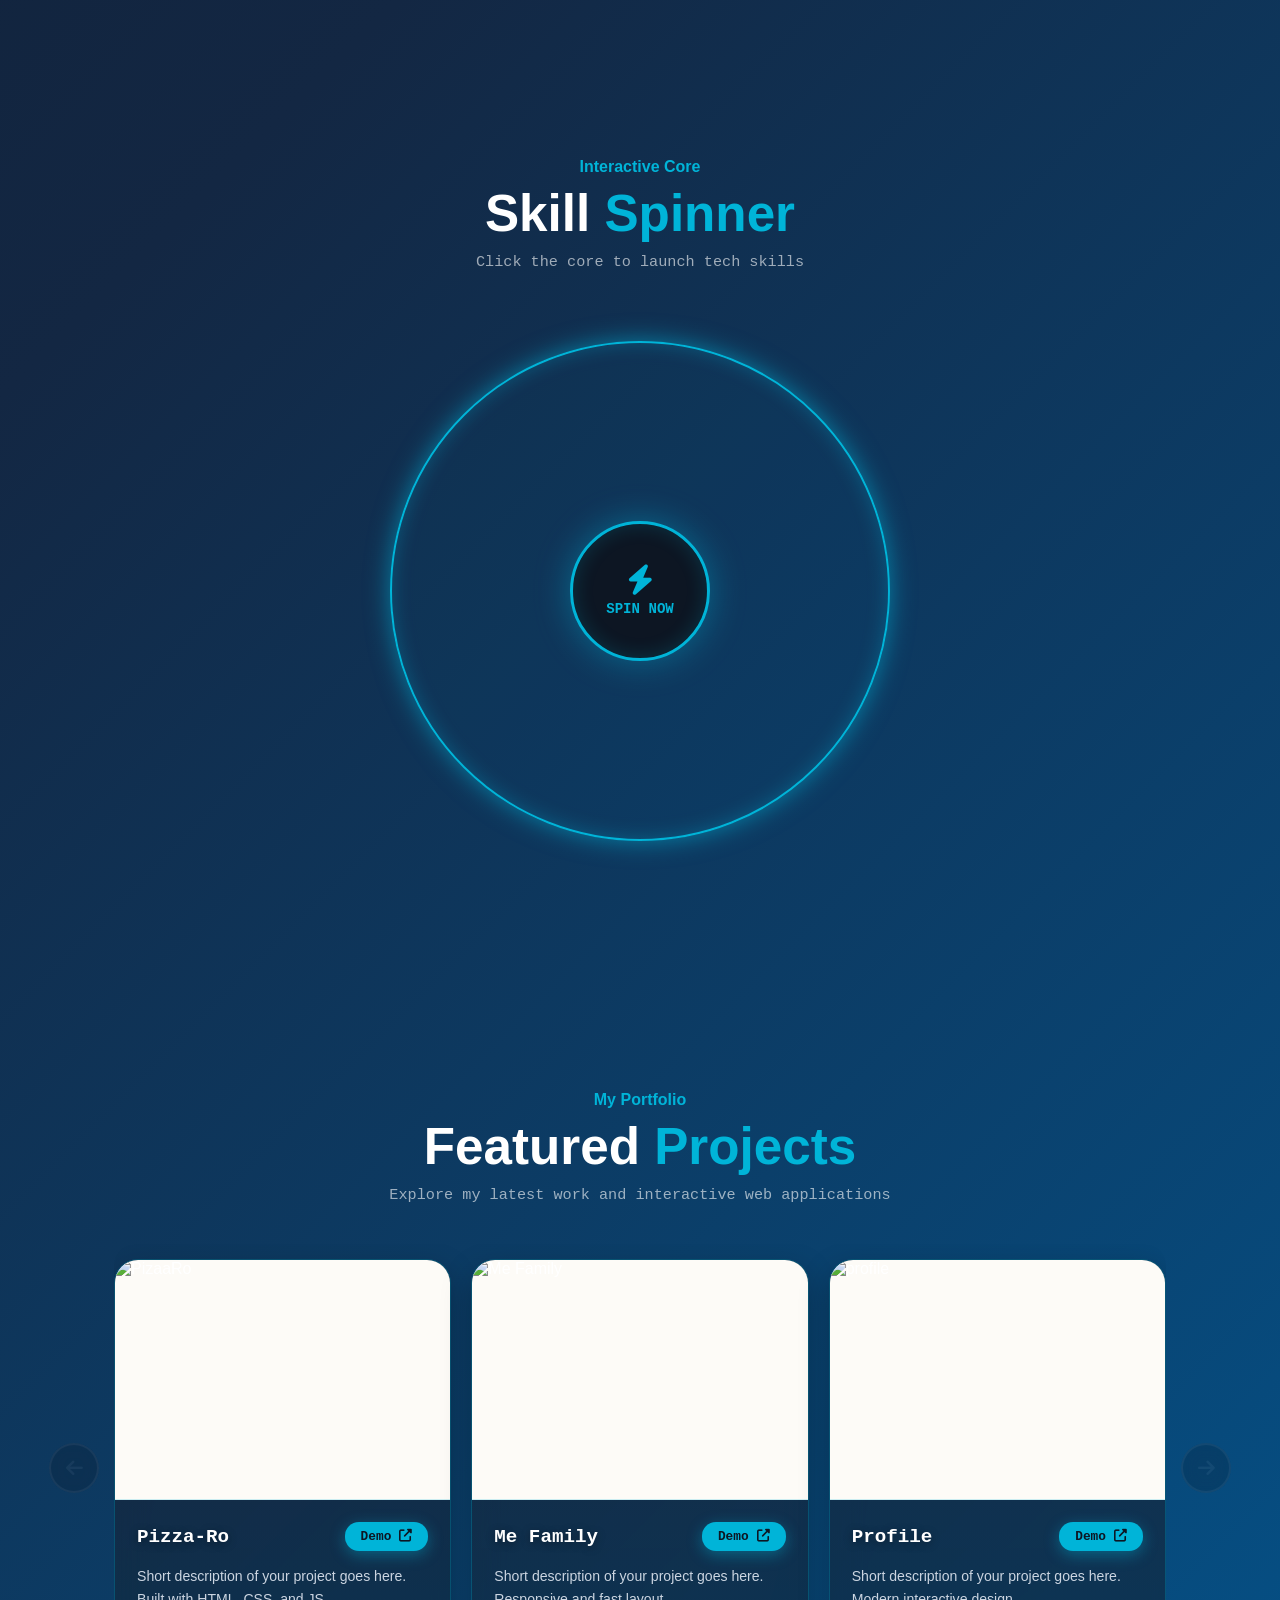
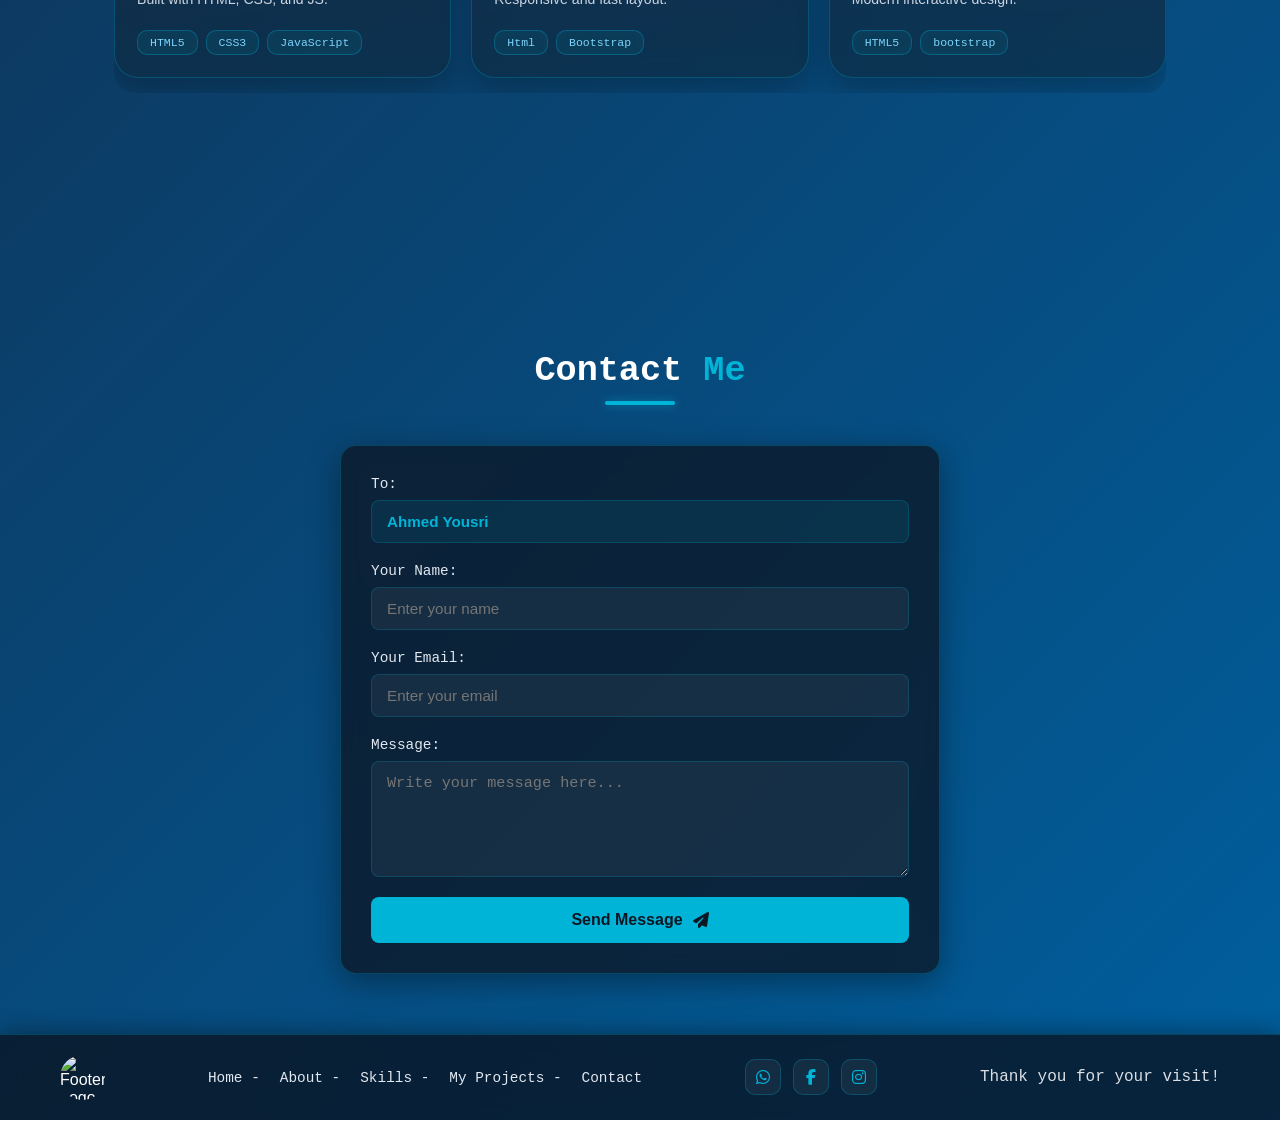
==== commit 8f09b1f8: "Update home.html" ====
--- a/home.html
+++ b/home.html
@@ -5,7 +5,8 @@
 
 <head>
   <meta charset="UTF-8">
-  <meta name="viewport" content="width=device-width, initial-scale=1.0">
+  <!-- <meta name="viewport" content="width=device-width, initial-scale=1.0"> -->
+  <meta name="viewport" content="width=device-width, initial-scale=1.0, maximum-scale=1.0, user-scalable=no">
   <title>Background Template</title>
   <link rel="stylesheet" href="home.css">
   <link rel="stylesheet" href="https://cdnjs.cloudflare.com/ajax/libs/font-awesome/6.4.0/css/all.min.css">
@@ -475,10 +476,10 @@
 
     <!-- روابط الفوتر المربوطة السريعة -->
    <ul class="footer-nav">
-      <li><a href="#home">Home-</a></li>
-      <li><a href="#about">About-</a></li>
-      <li><a href="#skills">Skills-</a></li>
-      <li><a href="#projects">My Projects-</a></li>
+      <li><a href="#home">Home -</a></li>
+      <li><a href="#about">About -</a></li>
+      <li><a href="#skills">Skills -</a></li>
+      <li><a href="#projects">My Projects -</a></li>
       <li><a href="#contact">Contact</a></li>
     </ul>
 
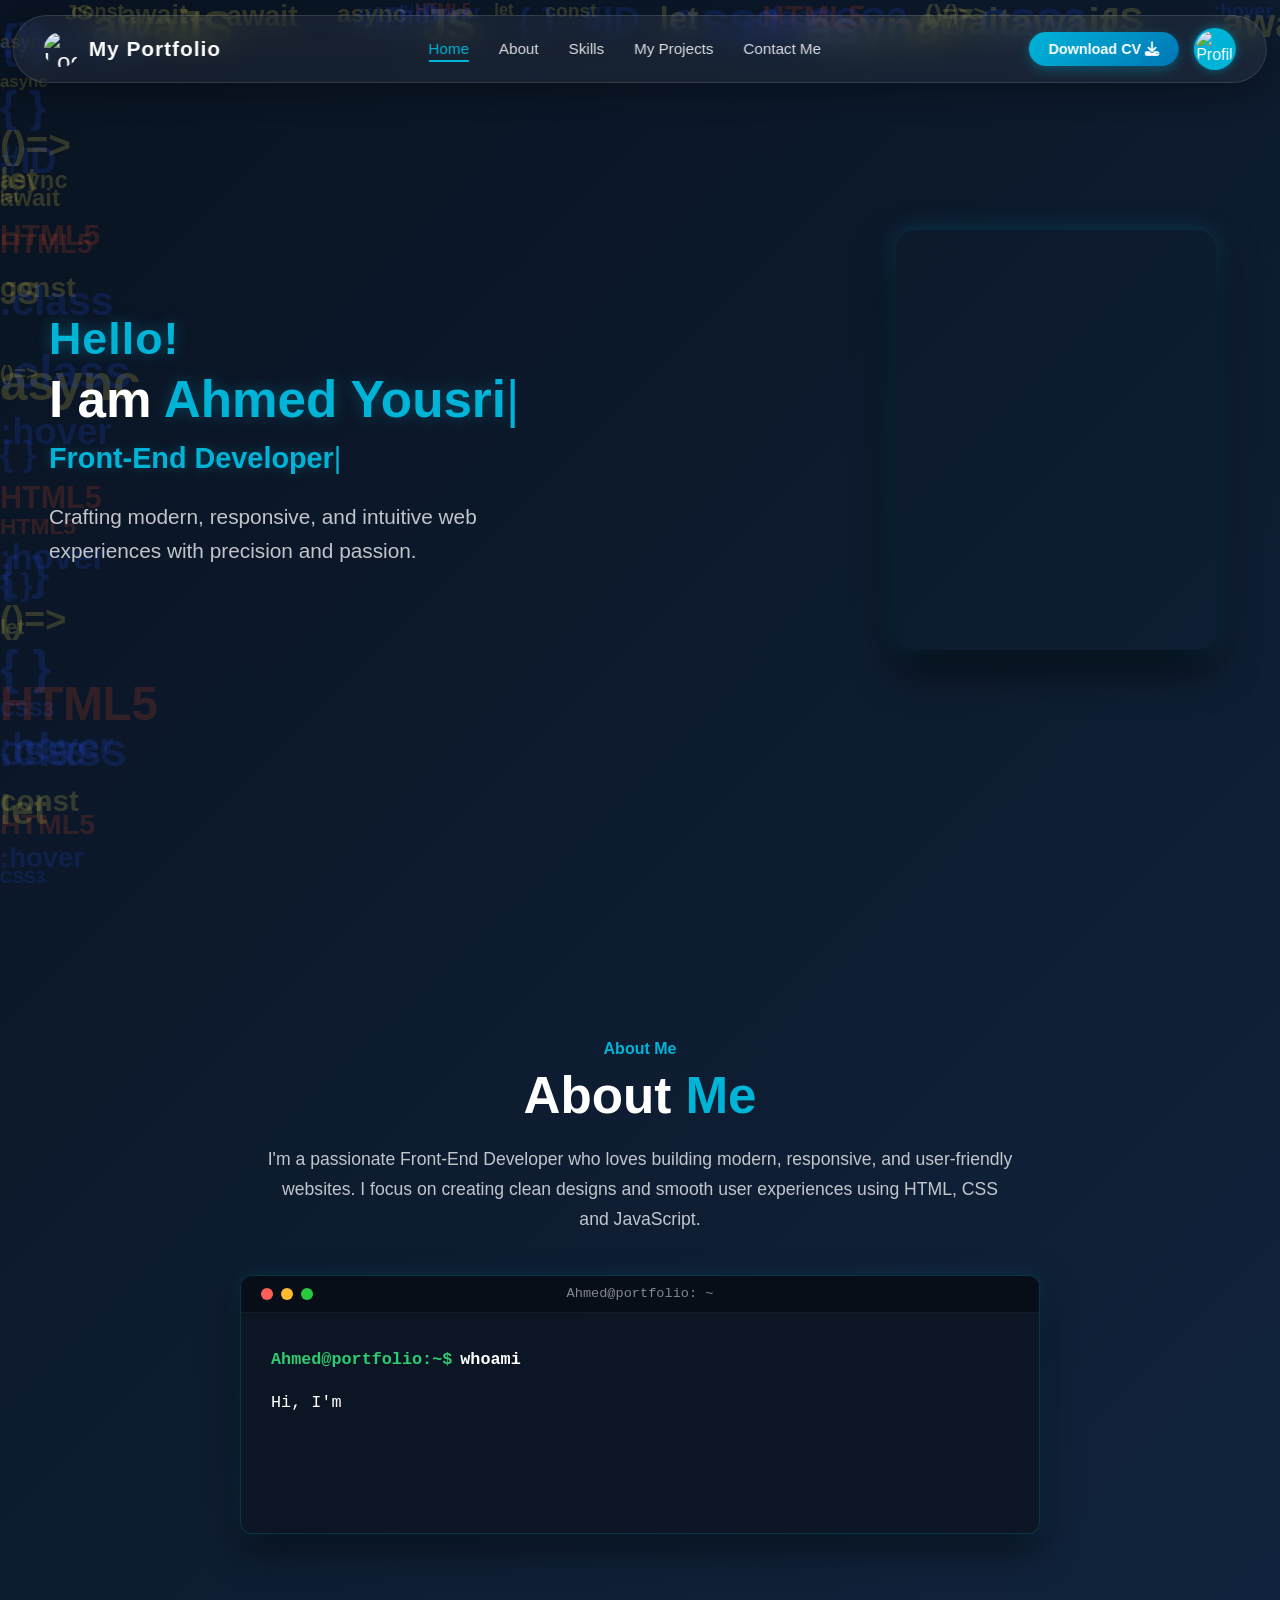
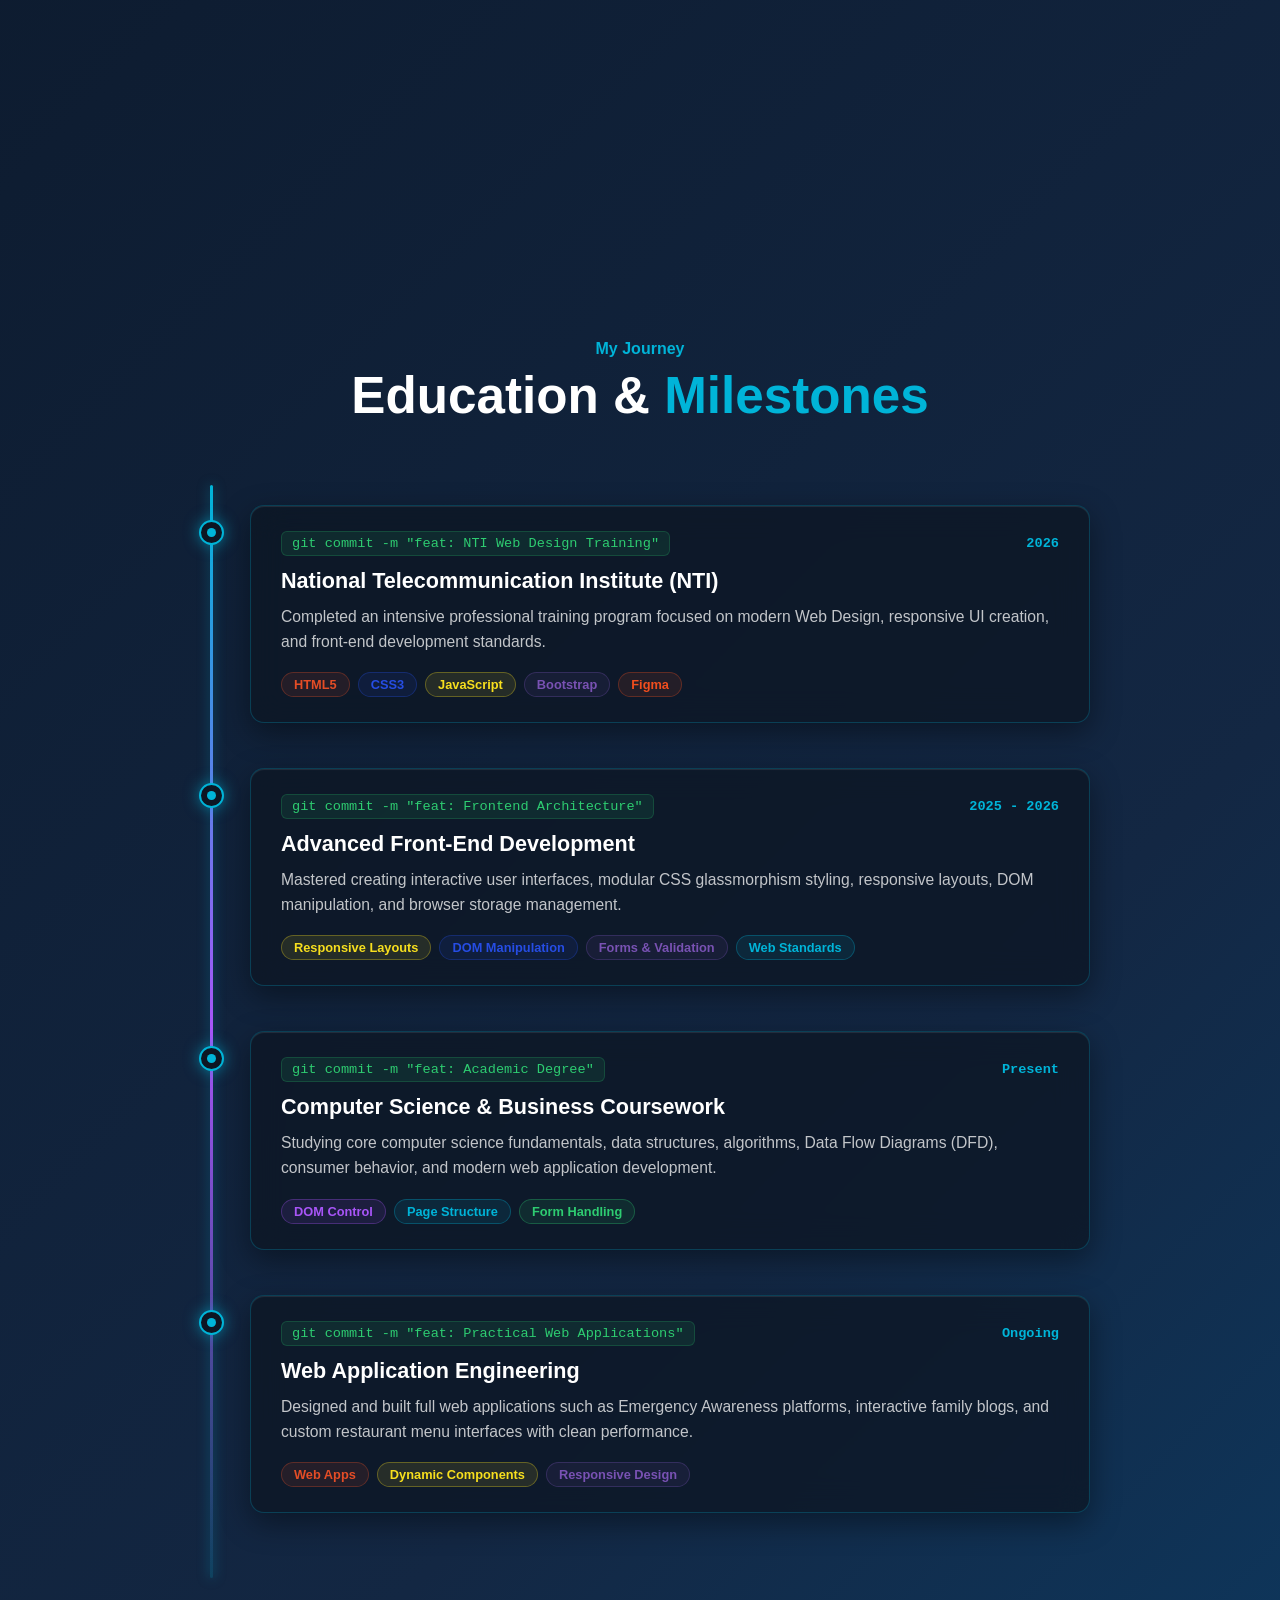
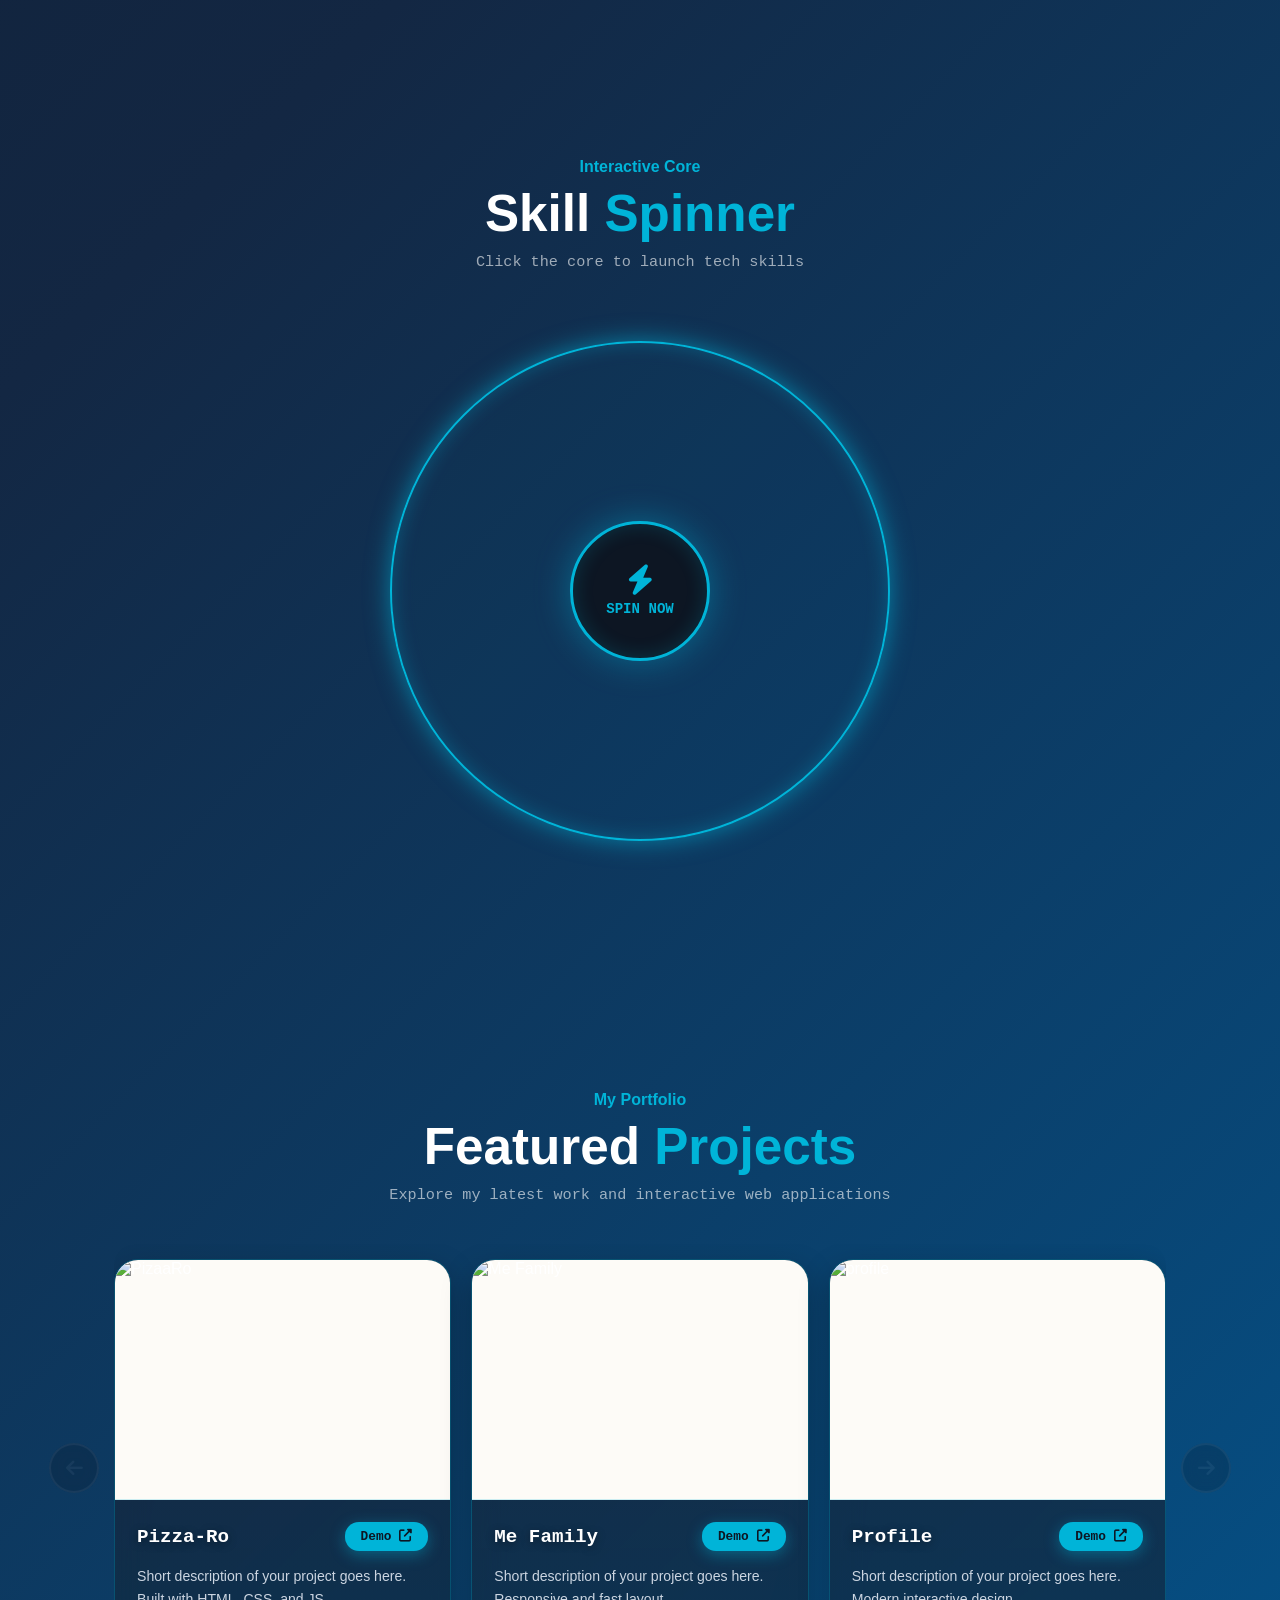
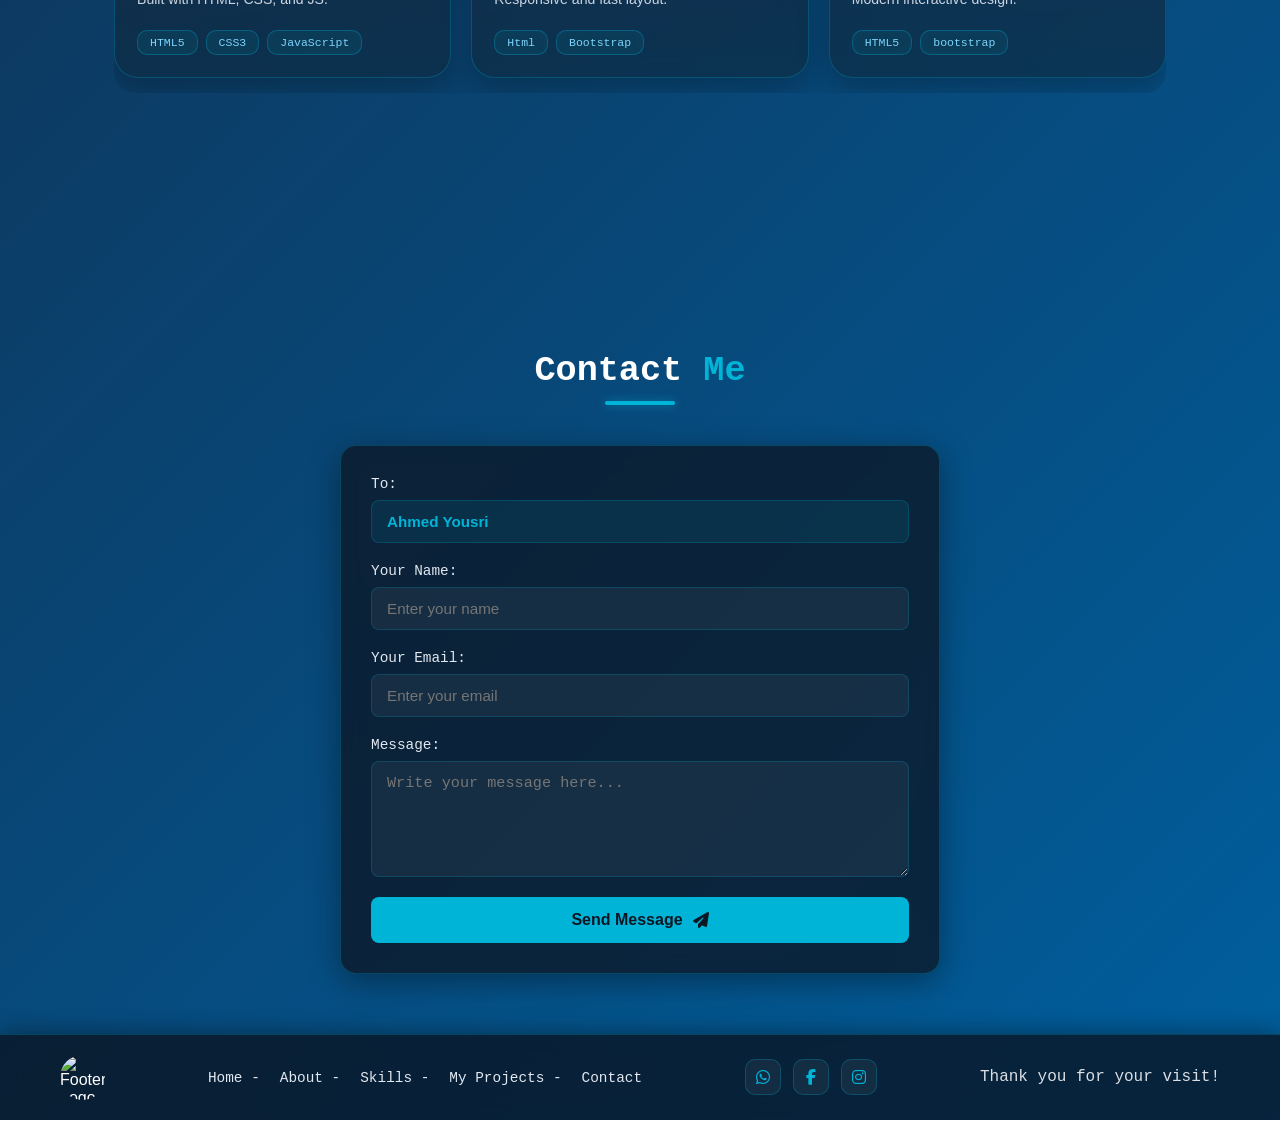
==== commit df8b366f: "Update home.html" ====
--- a/home.html
+++ b/home.html
@@ -8,6 +8,7 @@
   <!-- <meta name="viewport" content="width=device-width, initial-scale=1.0"> -->
   <meta name="viewport" content="width=device-width, initial-scale=1.0, maximum-scale=1.0, user-scalable=no">
   <title>Background Template</title>
+     <link rel="icon" type="image/png" href="https://iili.io/CUqxpGR.png">
   <link rel="stylesheet" href="home.css">
   <link rel="stylesheet" href="https://cdnjs.cloudflare.com/ajax/libs/font-awesome/6.4.0/css/all.min.css">
 </head>
